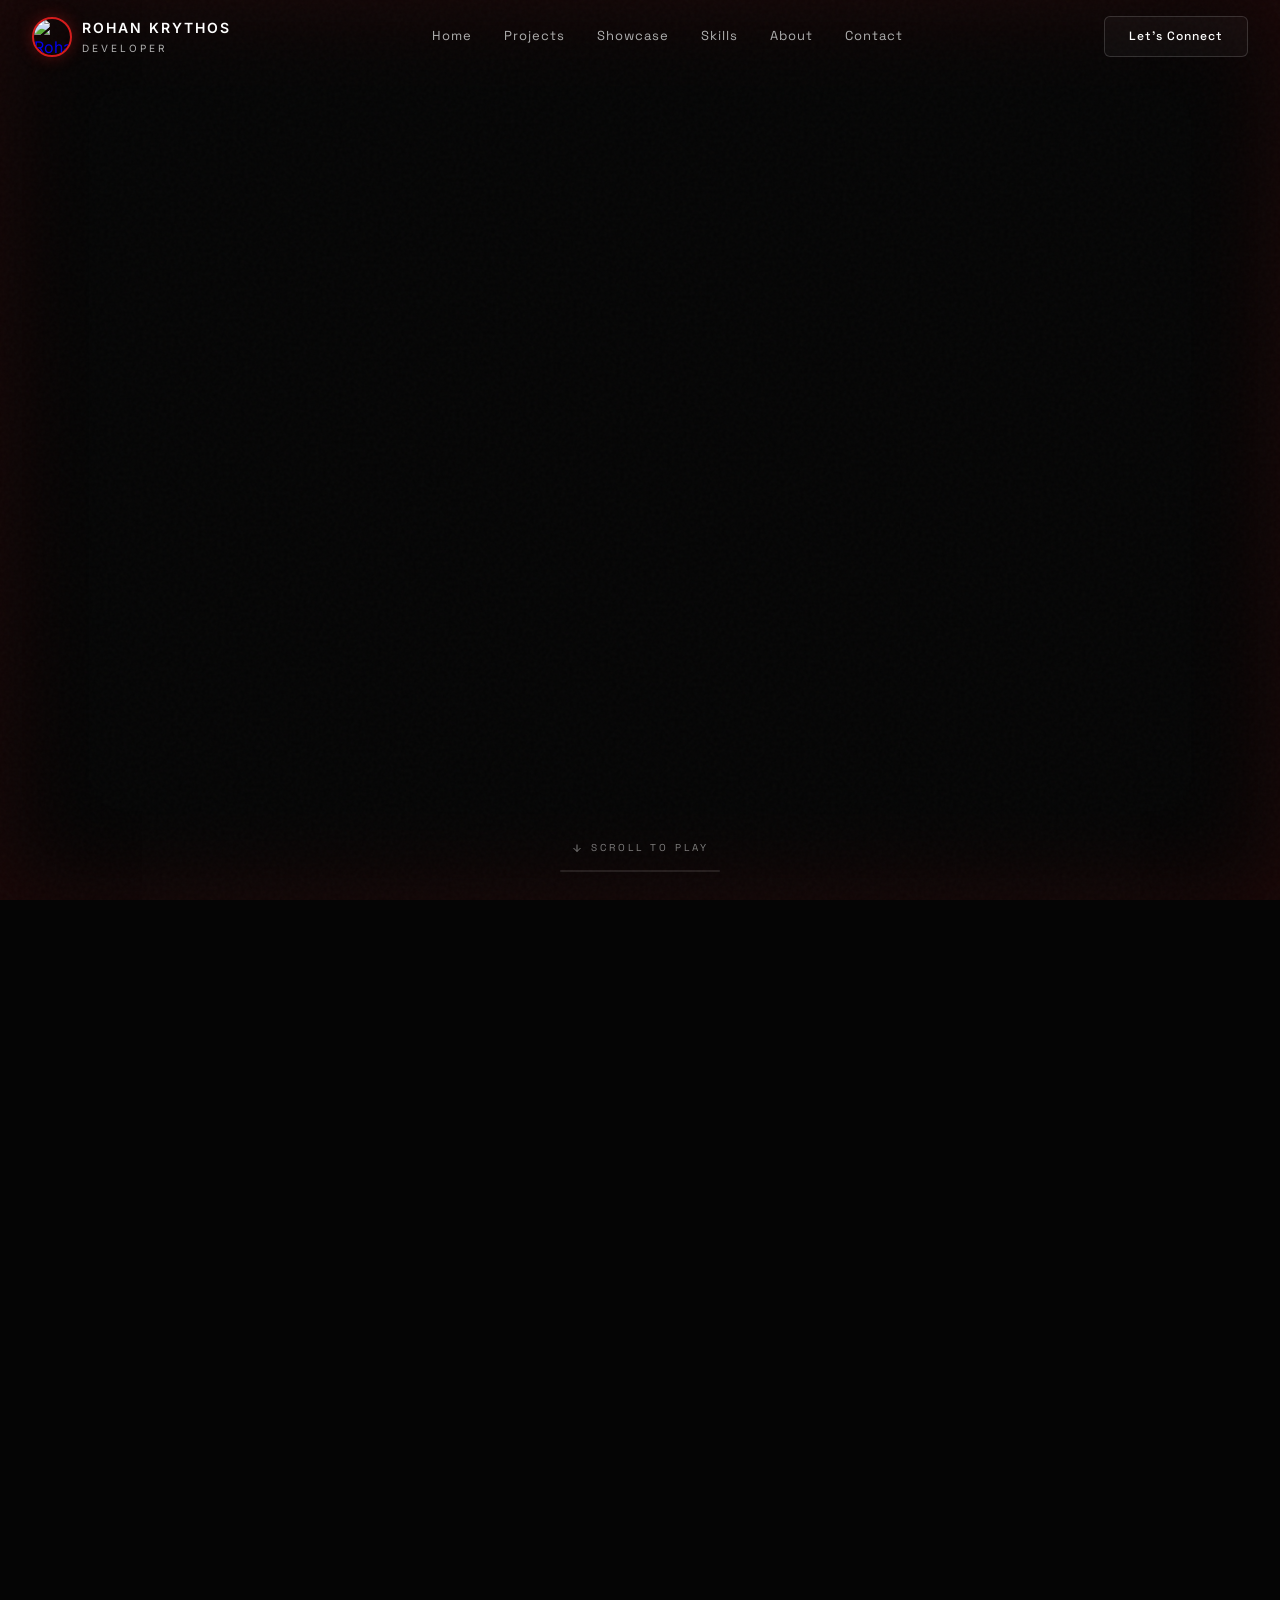
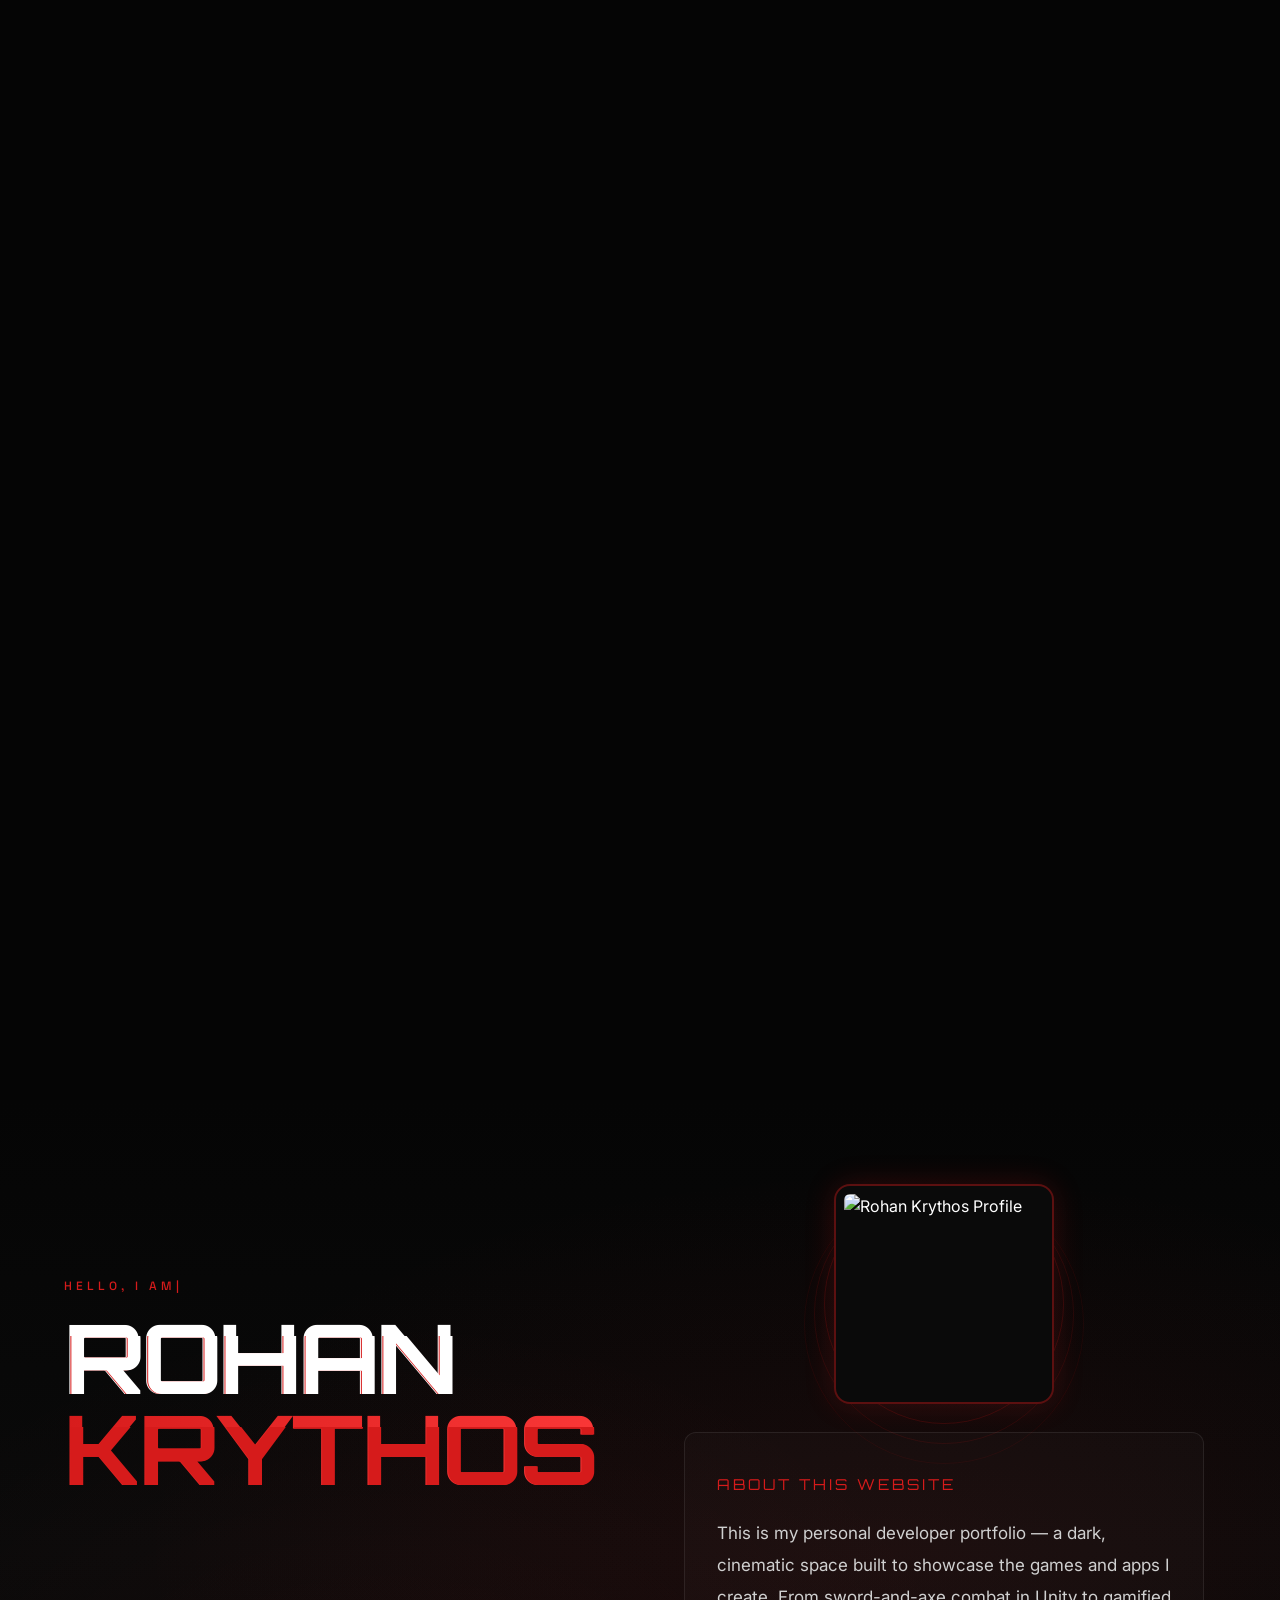
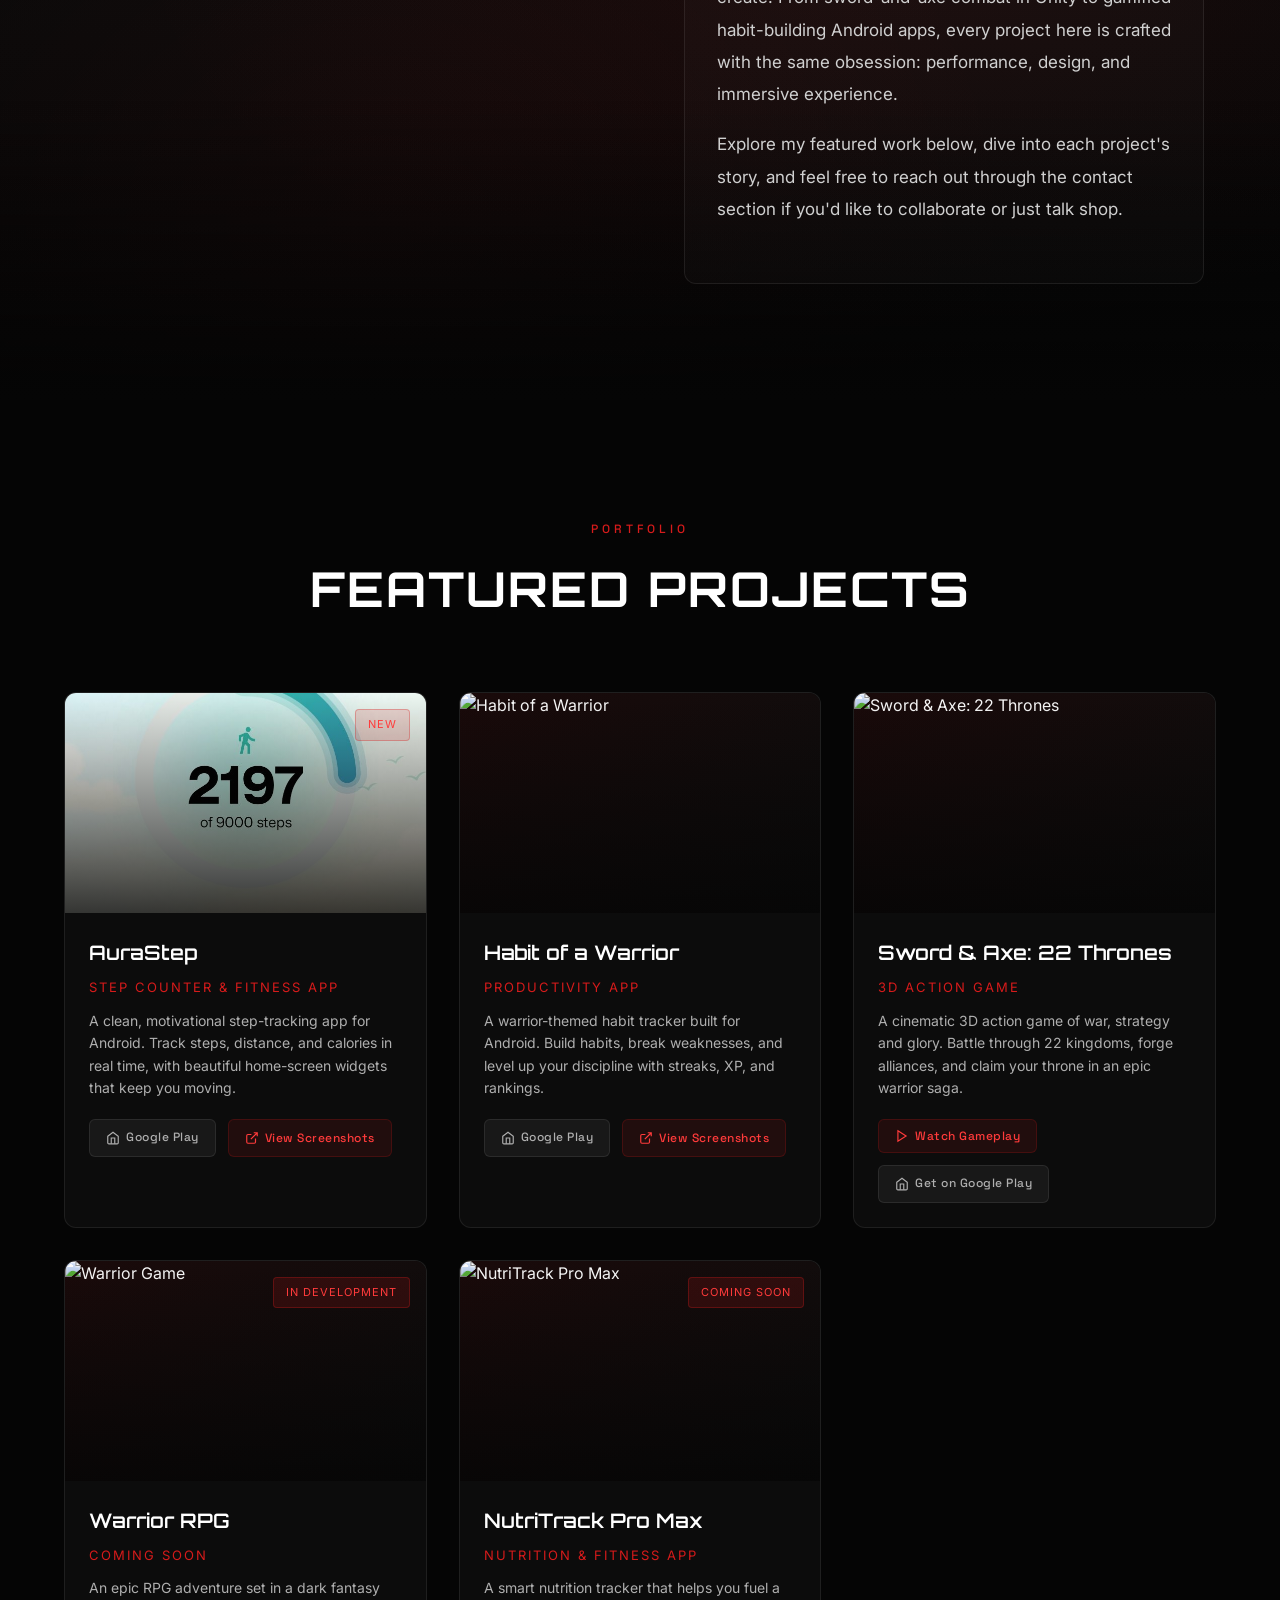
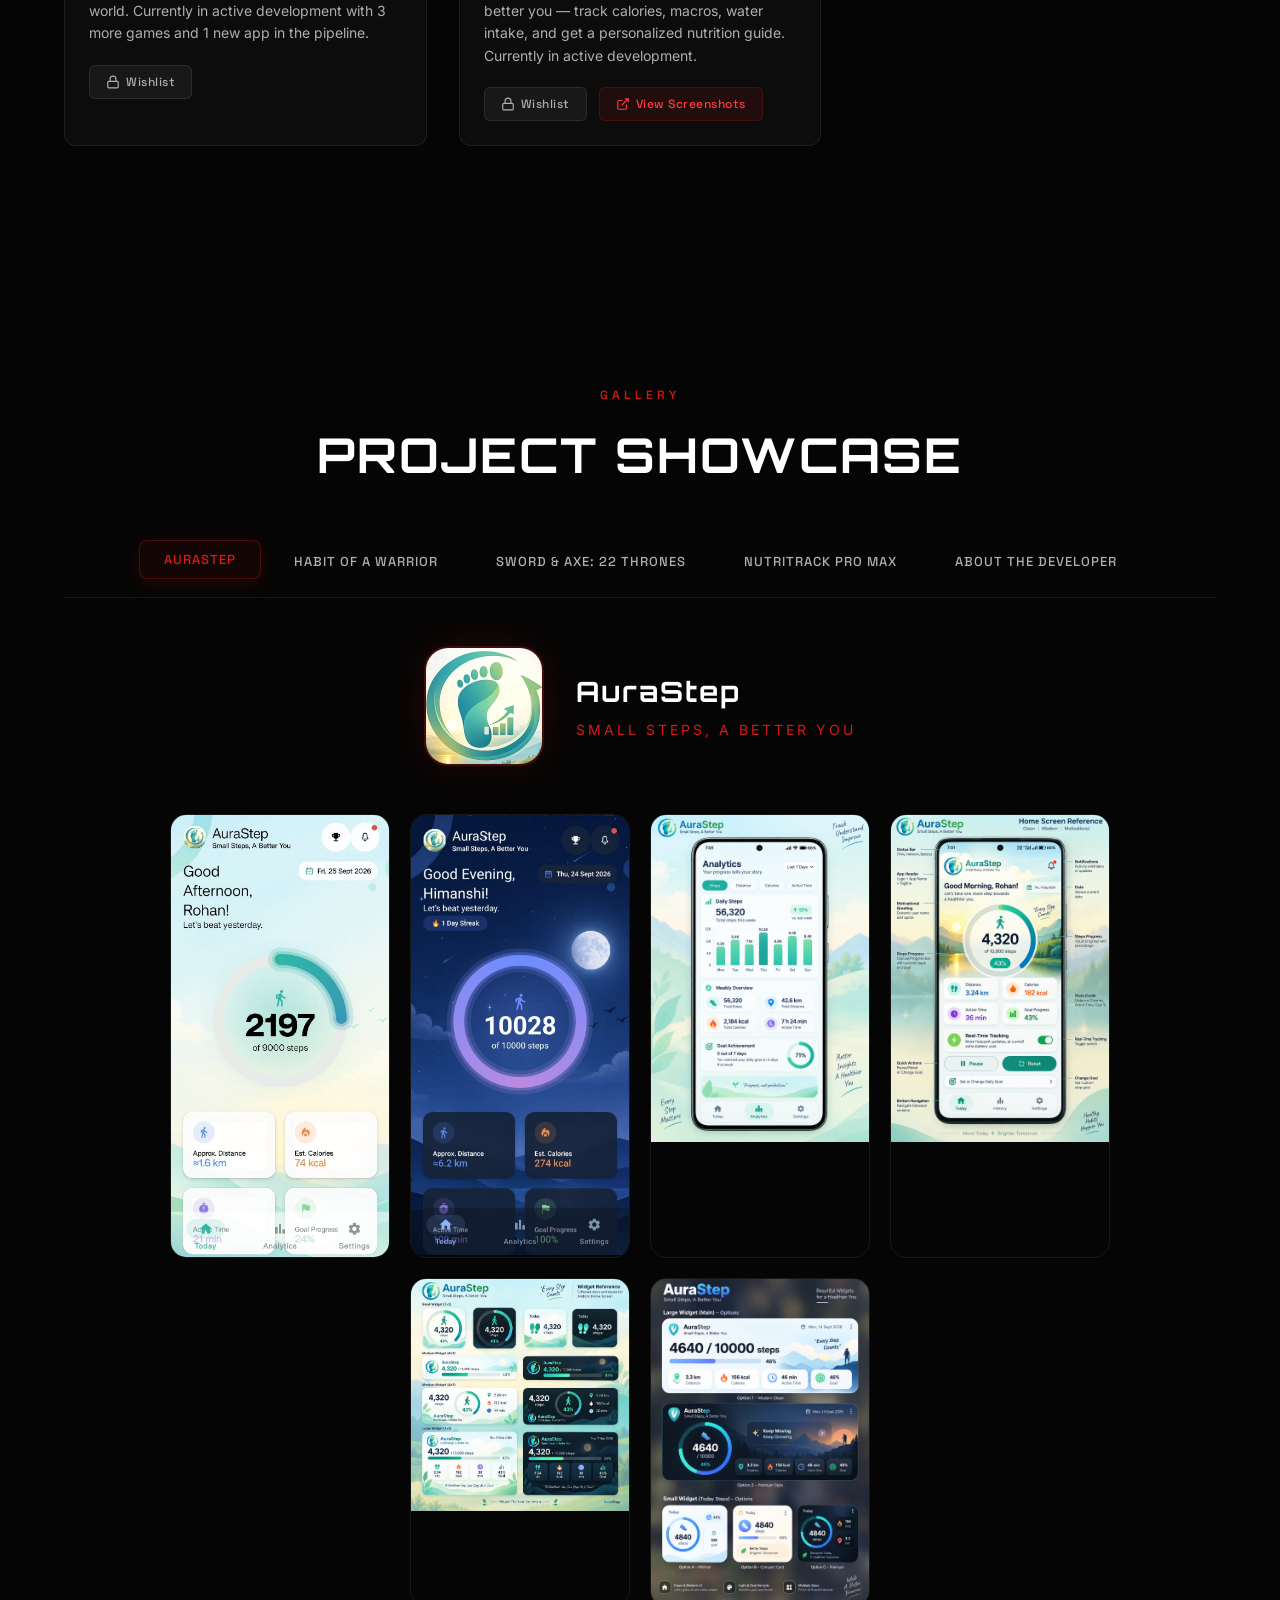
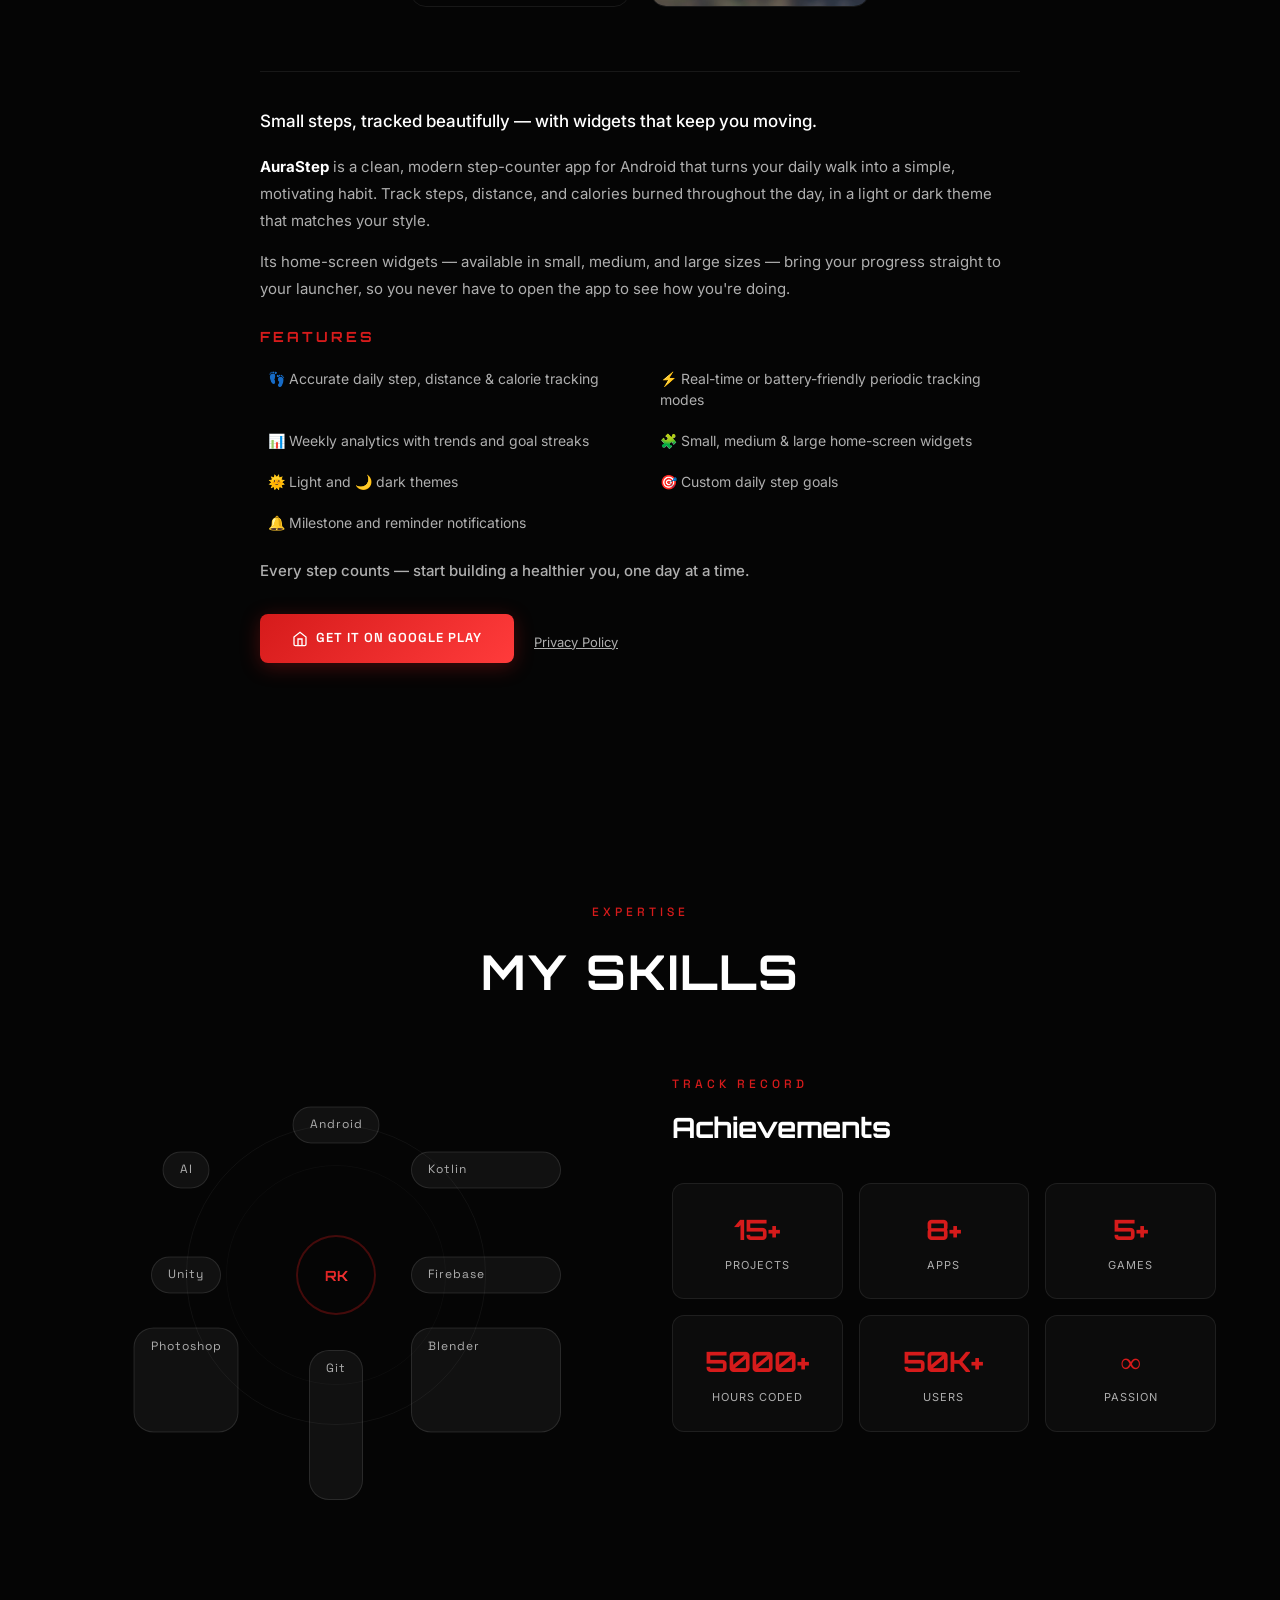
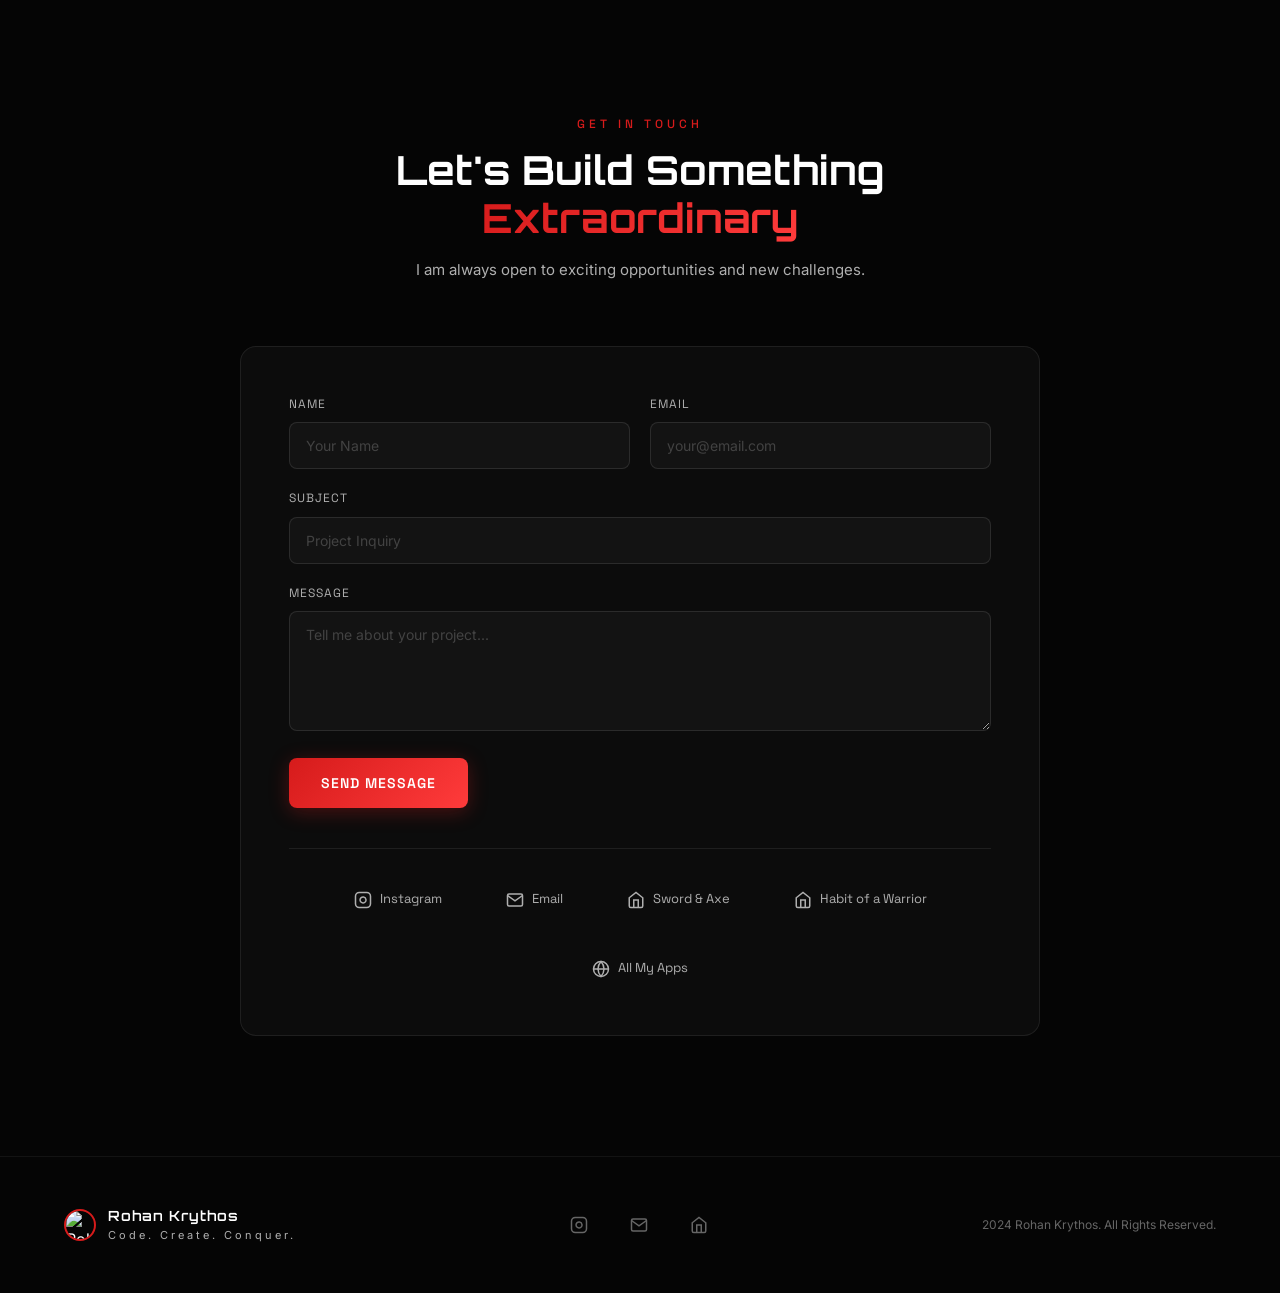
==== index.html @ deac5703 "Add files via upload" ====
<!DOCTYPE html>
<html lang="en">
<head>
  <meta charset="UTF-8">
  <meta name="google-site-verification" content="zlRO3WZmvR-skV7aijoJRRzxM_rnORMSw7iUQwdEzgM" />
  <meta name="viewport" content="width=device-width, initial-scale=1.0">
  <title>Rohan Krythos | Android & Game Developer</title>
  <meta name="description" content="Rohan Krythos — Android & game developer. Creator of AuraStep (step counter & fitness widgets for Android), Habit of a Warrior, and Sword & Axe: 22 Thrones.">
  <meta name="keywords" content="AuraStep, AuraStep app, step counter app, Android widgets, Rohan Krythos, Rohan Bairagi, Habit of a Warrior, Android developer, Unity game developer">

  <!-- Favicon -->
  <link rel="icon" type="image/x-icon" href="favicon.ico">
  <link rel="icon" type="image/png" sizes="32x32" href="favicon-32.png">
  <link rel="icon" type="image/png" sizes="192x192" href="favicon-192.png">
  <link rel="apple-touch-icon" href="apple-touch-icon.png">

  <!-- Open Graph / Social Share -->
  <meta property="og:type" content="website">
  <meta property="og:title" content="Rohan Krythos | Android & Game Developer">
  <meta property="og:description" content="Rohan Krythos — Android & game developer. Creator of AuraStep (step counter & fitness widgets for Android), Habit of a Warrior, and Sword & Axe: 22 Thrones.">
  <meta property="og:image" content="https://rohandude.github.io/1000205886.jpg">
  <meta property="og:url" content="https://rohandude.github.io/">
  <meta property="og:site_name" content="Rohan Krythos">

  <!-- Twitter Card -->
  <meta name="twitter:card" content="summary_large_image">
  <meta name="twitter:title" content="Rohan Krythos | Android & Game Developer">
  <meta name="twitter:description" content="Rohan Krythos — Android & game developer. Creator of AuraStep (step counter & fitness widgets for Android), Habit of a Warrior, and Sword & Axe: 22 Thrones.">
  <meta name="twitter:image" content="https://rohandude.github.io/1000205886.jpg">

  <!-- Structured Data -->
  <script type="application/ld+json">
  {
    "@context": "https://schema.org",
    "@graph": [
      {
        "@type": "Person",
        "name": "Rohan Krythos",
        "alternateName": "Rohan Bairagi",
        "url": "https://rohandude.github.io/",
        "jobTitle": "Android & Game Developer",
        "address": { "@type": "PostalAddress", "addressRegion": "Haryana", "addressCountry": "IN" }
      },
      {
        "@type": "MobileApplication",
        "name": "AuraStep",
        "description": "A clean, motivational step-counter and fitness app for Android with light/dark themes and home-screen widgets.",
        "applicationCategory": "HealthApplication",
        "operatingSystem": "ANDROID",
        "image": "https://rohandude.github.io/aurastep-logo.jpg",
        "url": "https://play.google.com/store/apps/details?id=com.rohankrythos.aurastep",
        "author": { "@type": "Person", "name": "Rohan Krythos" }
      }
    ]
  }
  </script>

  <link rel="preconnect" href="https://fonts.googleapis.com">
  <link rel="preconnect" href="https://fonts.gstatic.com" crossorigin>
  <link href="https://fonts.googleapis.com/css2?family=Orbitron:wght@400;500;600;700;800;900&family=Space+Grotesk:wght@300;400;500;600;700&family=Inter:wght@300;400;500;600;700&display=swap" rel="stylesheet">
  <style>
    :root {
      --rk-bg: #050505; --rk-bg2: #111111; --rk-accent: #D61B1B; --rk-accent2: #FF3B3B;
      --rk-gold: #C9A84C; --rk-text: #FFFFFF; --rk-text2: #AFAFAF;
      --rk-border: rgba(255,255,255,0.08); --rk-glass: rgba(255,255,255,0.05);
      --ease-out-expo: cubic-bezier(0.16, 1, 0.3, 1);
      --ease-spring: cubic-bezier(0.34, 1.56, 0.64, 1);
      --ease-smooth: cubic-bezier(0.4, 0, 0.2, 1);
    }
    * { margin: 0; padding: 0; box-sizing: border-box; }
    html { scroll-behavior: smooth; }
    body { font-family: 'Inter', sans-serif; background: var(--rk-bg); color: var(--rk-text); overflow-x: hidden; line-height: 1.6; }
    ::selection { background: rgba(214, 27, 27, 0.3); color: white; }
    ::-webkit-scrollbar { width: 6px; }
    ::-webkit-scrollbar-track { background: var(--rk-bg); }
    ::-webkit-scrollbar-thumb { background: var(--rk-accent); border-radius: 3px; }

    #loading-screen { position: fixed; inset: 0; z-index: 9999; background: #050505; display: flex; flex-direction: column; align-items: center; justify-content: center; transition: opacity 1.2s var(--ease-out-expo), transform 1.2s var(--ease-out-expo); }
    #loading-screen.hidden { opacity: 0; pointer-events: none; transform: scale(1.1); }
    .load-logo { width: 100px; height: 100px; margin-bottom: 24px; animation: loadPulse 2s ease-in-out infinite; }
    @keyframes loadPulse { 0%, 100% { transform: scale(1); opacity: 0.7; } 50% { transform: scale(1.1); opacity: 1; } }
    .load-text { font-size: 14px; color: #AFAFAF; letter-spacing: 6px; text-transform: uppercase; font-family: 'Space Grotesk'; animation: textPulse 1.5s ease-in-out infinite; }
    @keyframes textPulse { 0%, 100% { opacity: 0.4; } 50% { opacity: 1; } }
    .load-bar-container { margin-top: 20px; width: 200px; height: 2px; background: rgba(255,255,255,0.08); border-radius: 1px; overflow: hidden; }
    .load-bar { height: 100%; background: linear-gradient(90deg, #D61B1B, #FF3B3B); border-radius: 1px; transition: width 0.3s ease; }
    .load-percent { margin-top: 12px; font-size: 12px; color: #666; font-family: 'Orbitron'; letter-spacing: 2px; }

    #ember-canvas { position: fixed; top: 0; left: 0; width: 100%; height: 100%; pointer-events: none; z-index: 0; opacity: 0.6; }

    .navbar { position: fixed; top: 0; left: 0; right: 0; z-index: 100; padding: 16px 32px; display: flex; align-items: center; justify-content: space-between; background: transparent; transition: all 0.4s var(--ease-smooth); transform: translateY(-100%); animation: navSlideDown 0.8s var(--ease-out-expo) 2.8s forwards; }
    @keyframes navSlideDown { to { transform: translateY(0); } }
    .navbar.scrolled { background: rgba(5,5,5,0.85); backdrop-filter: blur(20px); -webkit-backdrop-filter: blur(20px); border-bottom: 1px solid rgba(255,255,255,0.05); }
    .nav-logo { display: flex; align-items: center; gap: 10px; text-decoration: none; }
    .nav-logo-img-wrap {
      position: relative;
      width: 40px;
      height: 40px;
      display: flex;
      align-items: center;
      justify-content: center;
    }
    .nav-logo-img-wrap img {
      width: 40px;
      height: 40px;
      border-radius: 50%;
      object-fit: cover;
      border: 2px solid #D61B1B;
      box-shadow: 0 0 16px rgba(214,27,27,0.35);
      transition: transform 0.5s var(--ease-spring), box-shadow 0.5s var(--ease-smooth);
      position: relative;
      z-index: 2;
    }
    .nav-logo:hover .nav-logo-img-wrap img {
      transform: scale(1.15) rotate(5deg);
      box-shadow: 0 0 30px rgba(214,27,27,0.5);
    }
    .nav-logo-ring {
      position: absolute;
      inset: -4px;
      border: 1px solid rgba(214,27,27,0.3);
      border-radius: 50%;
      opacity: 0;
      transform: scale(0.8);
      transition: all 0.5s var(--ease-spring);
      z-index: 1;
    }
    .nav-logo:hover .nav-logo-ring {
      opacity: 1;
      transform: scale(1.2);
      animation: navRingPulse 1.5s ease-in-out infinite;
    }
    @keyframes navRingPulse {
      0%, 100% { box-shadow: 0 0 0 rgba(214,27,27,0); border-color: rgba(214,27,27,0.3); }
      50% { box-shadow: 0 0 15px rgba(214,27,27,0.3); border-color: rgba(214,27,27,0.6); }
    }
    .nav-logo-name {
      font-size: 14px;
      font-weight: 600;
      letter-spacing: 2px;
      color: #fff;
      transition: all 0.4s var(--ease-smooth);
    }
    .nav-logo:hover .nav-logo-name {
      letter-spacing: 3px;
      text-shadow: 0 0 20px rgba(214,27,27,0.3);
    }
    .nav-logo-tag {
      font-size: 10px;
      color: #AFAFAF;
      letter-spacing: 3px;
      transition: all 0.4s var(--ease-smooth);
    }
    .nav-logo:hover .nav-logo-tag {
      color: #D61B1B;
      letter-spacing: 4px;
    }
    .nav-links { display: flex; gap: 32px; align-items: center; }
    .nav-links a { font-size: 13px; color: #AFAFAF; text-decoration: none; letter-spacing: 1px; transition: color 0.3s, transform 0.3s var(--ease-spring); position: relative; font-family: 'Space Grotesk'; }
    .nav-links a:hover { color: #D61B1B; transform: translateY(-2px); }
    .nav-links a::after { content: ''; position: absolute; bottom: -4px; left: 50%; width: 0; height: 1px; background: linear-gradient(90deg, #D61B1B, #FF3B3B); transition: width 0.3s var(--ease-out-expo), left 0.3s var(--ease-out-expo); }
    .nav-links a:hover::after { width: 100%; left: 0; }
    .nav-cta { padding: 10px 24px; border: 1px solid rgba(255,255,255,0.15); border-radius: 6px; font-size: 12px; font-weight: 500; color: #fff; text-decoration: none; letter-spacing: 1px; transition: all 0.4s var(--ease-spring); background: rgba(255,255,255,0.03); font-family: 'Space Grotesk'; position: relative; overflow: hidden; }
    .nav-cta::before { content: ''; position: absolute; top: 0; left: -100%; width: 100%; height: 100%; background: linear-gradient(90deg, transparent, rgba(214,27,27,0.2), transparent); transition: left 0.6s var(--ease-smooth); }
    .nav-cta:hover::before { left: 100%; }
    .nav-cta:hover { border-color: rgba(214,27,27,0.5); box-shadow: 0 0 20px rgba(214,27,27,0.2); transform: translateY(-2px) scale(1.02); }
    .mobile-toggle { display: none; background: none; border: none; color: #fff; cursor: pointer; }
    .mobile-menu { display: none; position: absolute; top: 100%; left: 0; right: 0; background: rgba(5,5,5,0.95); backdrop-filter: blur(20px); padding: 20px 32px; border-top: 1px solid rgba(255,255,255,0.05); }
    .mobile-menu.active { display: block; animation: menuSlide 0.4s var(--ease-out-expo); }
    @keyframes menuSlide { from { opacity: 0; transform: translateY(-10px); } to { opacity: 1; transform: translateY(0); } }
    .mobile-menu a { display: block; padding: 12px 0; color: #AFAFAF; text-decoration: none; font-size: 14px; letter-spacing: 1px; border-bottom: 1px solid rgba(255,255,255,0.05); transition: color 0.3s, padding-left 0.3s var(--ease-out-expo); }
    .mobile-menu a:hover { color: #D61B1B; padding-left: 10px; }
    .mobile-menu a:last-child { border-bottom: none; }

    .section { position: relative; padding: 120px 64px; z-index: 1; }
    .section-inner { max-width: 1400px; margin: 0 auto; }
    .section-subtitle { font-size: 12px; color: #D61B1B; letter-spacing: 4px; text-transform: uppercase; margin-bottom: 12px; font-family: 'Space Grotesk'; font-weight: 500; }
    .section-title { font-family: 'Orbitron'; font-size: clamp(28px, 4vw, 48px); font-weight: 700; color: #fff; letter-spacing: 2px; text-transform: uppercase; }

    .hero { position: relative; min-height: 100vh; display: flex; align-items: center; padding: 48px 64px 80px; overflow: hidden; }
    .hero-bg { position: absolute; inset: 0; z-index: -1; background: radial-gradient(ellipse at 70% 50%, rgba(214,27,27,0.08) 0%, transparent 60%), radial-gradient(ellipse at 30% 80%, rgba(255,59,59,0.05) 0%, transparent 50%), linear-gradient(180deg, #050505 0%, #0a0a0a 50%, #050505 100%); }
    .hero-fade { position: absolute; bottom: 0; left: 0; right: 0; height: 300px; background: linear-gradient(to top, #050505, transparent); }
    .hero-grid { display: grid; grid-template-columns: 1fr 1fr; gap: 64px; align-items: center; max-width: 1400px; margin: 0 auto; width: 100%; }
    .hero-label { font-size: 12px; color: #D61B1B; letter-spacing: 4px; text-transform: uppercase; margin-bottom: 16px; font-weight: 500; font-family: 'Space Grotesk'; }
    .hero-name { font-family: 'Orbitron'; font-size: clamp(48px, 8vw, 96px); font-weight: 700; line-height: 0.95; letter-spacing: -2px; }
    .hero-name span { display: block; }
    .hero-name .red { background: linear-gradient(135deg, #D61B1B, #FF3B3B); -webkit-background-clip: text; -webkit-text-fill-color: transparent; background-clip: text; }

    .hero-desc { 
      font-size: 16px; color: #AFAFAF; line-height: 1.7; margin-top: 24px; max-width: 480px;
      opacity: 0;
      transform: translateY(20px);
      transition: all 0.8s var(--ease-out-expo) 0.6s;
    }
    .hero-left.visible .hero-desc {
      opacity: 1;
      transform: translateY(0);
    }
    .hero-btns { 
      margin-top: 32px; display: flex; gap: 16px; flex-wrap: wrap;
      opacity: 0;
      transform: translateY(20px);
      transition: all 0.8s var(--ease-out-expo) 0.8s;
    }
    .hero-left.visible .hero-btns {
      opacity: 1;
      transform: translateY(0);
    }
    .btn-primary { padding: 14px 32px; background: linear-gradient(135deg, #D61B1B, #FF3B3B); color: #fff; text-decoration: none; border-radius: 8px; font-size: 13px; font-weight: 600; letter-spacing: 1px; transition: all 0.4s var(--ease-spring); border: none; cursor: pointer; display: inline-flex; align-items: center; gap: 8px; font-family: 'Space Grotesk'; text-transform: uppercase; box-shadow: 0 4px 20px rgba(214,27,27,0.3); position: relative; overflow: hidden; }
    .btn-primary::after { content: ''; position: absolute; inset: 0; background: linear-gradient(135deg, rgba(255,255,255,0.2), transparent); opacity: 0; transition: opacity 0.4s; }
    .btn-primary:hover::after { opacity: 1; }
    .btn-primary:hover { transform: translateY(-3px) scale(1.02); box-shadow: 0 15px 40px rgba(214,27,27,0.5); }
    .btn-primary:active { transform: translateY(-1px) scale(0.98); }
    .btn-outline { padding: 14px 32px; border: 1px solid rgba(255,255,255,0.15); color: #fff; text-decoration: none; border-radius: 8px; font-size: 13px; font-weight: 500; letter-spacing: 1px; transition: all 0.4s var(--ease-spring); background: rgba(255,255,255,0.03); display: inline-flex; align-items: center; gap: 8px; font-family: 'Space Grotesk'; text-transform: uppercase; cursor: pointer; position: relative; overflow: hidden; }
    .btn-outline::before { content: ''; position: absolute; top: 50%; left: 50%; width: 0; height: 0; background: rgba(214,27,27,0.1); border-radius: 50%; transform: translate(-50%, -50%); transition: width 0.6s var(--ease-out-expo), height 0.6s var(--ease-out-expo); }
    .btn-outline:hover::before { width: 300px; height: 300px; }
    .btn-outline:hover { border-color: #D61B1B; box-shadow: 0 0 25px rgba(214,27,27,0.2); transform: translateY(-3px); }
    .hero-scroll { 
      margin-top: 48px; display: flex; align-items: center; gap: 8px; 
      color: #666; font-size: 12px; letter-spacing: 2px; 
      animation: scrollBounce 2s ease-in-out infinite;
      opacity: 0;
      transform: translateY(20px);
      transition: all 0.8s var(--ease-out-expo) 1.2s;
    }
    .hero-left.visible .hero-scroll {
      opacity: 1;
      transform: translateY(0);
    }
    @keyframes scrollBounce { 0%, 100% { transform: translateY(0); } 50% { transform: translateY(8px); } }
    /* ========== SCROLL-SCRUBBING HEADER ANIMATION ========== */
    .scroll-anim-section {
      position: relative;
      width: 100%;
      height: 300vh; /* scroll distance that "plays" the sequence */
      z-index: 5;
    }
    .scroll-anim-sticky {
      position: sticky;
      top: 0;
      left: 0;
      width: 100%;
      height: 100vh;
      overflow: hidden;
      display: flex;
      align-items: center;
      justify-content: center;
      background: #050505;
    }
    #scrollAnimCanvas {
      width: 100%;
      height: 100%;
      display: block;
    }
    .scroll-anim-loader {
      position: absolute;
      inset: 0;
      display: flex;
      flex-direction: column;
      align-items: center;
      justify-content: center;
      gap: 16px;
      background: #050505;
      z-index: 6;
      transition: opacity 0.6s var(--ease-smooth), visibility 0.6s;
    }
    .scroll-anim-loader.hidden { opacity: 0; visibility: hidden; pointer-events: none; }
    .scroll-anim-loader-ring { width: 48px; height: 48px; border-radius: 50%; border: 2px solid rgba(214,27,27,0.2); border-top-color: #D61B1B; animation: spin 0.9s linear infinite; }
    @keyframes spin { to { transform: rotate(360deg); } }
    .scroll-anim-loader-text { font-size: 11px; letter-spacing: 3px; text-transform: uppercase; color: #AFAFAF; font-family: 'Space Grotesk'; }
    .scroll-anim-progress-track { position: absolute; bottom: 28px; left: 50%; transform: translateX(-50%); width: 160px; height: 2px; background: rgba(255,255,255,0.1); border-radius: 1px; overflow: hidden; z-index: 7; opacity: 0; transition: opacity 0.5s; }
    .scroll-anim-sticky:hover .scroll-anim-progress-track,
    .scroll-anim-section.in-view .scroll-anim-progress-track { opacity: 1; }
    .scroll-anim-progress-fill { height: 100%; width: 0%; background: linear-gradient(90deg, #D61B1B, #FF3B3B); }
    .scroll-anim-hint { position: absolute; bottom: 44px; left: 50%; transform: translateX(-50%); font-size: 10px; letter-spacing: 3px; text-transform: uppercase; color: #AFAFAF; font-family: 'Space Grotesk'; z-index: 7; opacity: 0.7; display: flex; align-items: center; gap: 8px; transition: opacity 0.4s; }
    .scroll-anim-section.at-end .scroll-anim-hint { opacity: 0; }
    @media (max-width: 768px) {
      .scroll-anim-section { height: 250vh; }
      .scroll-anim-progress-track { width: 120px; bottom: 20px; }
      .scroll-anim-hint { bottom: 34px; font-size: 9px; letter-spacing: 2px; }
    }
    /* Mobile: single-viewport autoplay intro instead of a long scroll-scrub section */
    .scroll-anim-section.mobile-mode {
      height: 100vh;
    }
    .scroll-anim-section.mobile-mode .scroll-anim-progress-track,
    .scroll-anim-section.mobile-mode .scroll-anim-hint {
      display: none;
    }
    .hero-profile-box { width: 100%; display: flex; justify-content: center; margin-bottom: 28px; }
    .hero-profile-img { width: 220px; height: 220px; object-fit: contain; background: #0a0a0a; border-radius: 16px; border: 2px solid rgba(214,27,27,0.4); box-shadow: 0 0 30px rgba(214,27,27,0.2); padding: 8px; }
    .hero-site-description { display: flex; flex-direction: column; justify-content: center; padding: 40px 32px; }
    .site-desc-title { font-family: 'Orbitron'; font-size: 15px; color: #D61B1B; letter-spacing: 3px; text-transform: uppercase; margin-bottom: 20px; }
    .site-desc-text { font-size: 17px; color: #d0d0d0; line-height: 1.9; margin-bottom: 18px; }
    .hero-artwork { position: relative; display: flex; justify-content: center; align-items: center; }
    .hero-artwork-inner { position: relative; width: 100%; max-width: 460px; aspect-ratio: 1/1; border-radius: 12px; overflow: hidden; border: 1px solid rgba(255,255,255,0.08); background:#0a0a0a; }
    .hero-artwork-inner.hero-site-description { aspect-ratio: auto; overflow: visible; max-width: 520px; background: rgba(255,255,255,0.02); }
    .hero-artwork-bg { width: 100%; height: 100%; display: flex; align-items: center; justify-content: center; }
    .hero-artwork-bg img { width: 100%; height: 100%; object-fit: contain; object-position: center; }
    .hero-artwork-overlay { position: absolute; inset: 0; background: linear-gradient(180deg, transparent 40%, rgba(5,5,5,0.9) 100%); z-index: 1; }
    .hero-badge { position: absolute; top: 20px; right: 20px; z-index: 2; width: 40px; height: 40px; border: 1px solid rgba(214,27,27,0.3); border-radius: 50%; display: flex; align-items: center; justify-content: center; }
    .hero-ring-1 { position: absolute; top: -20px; right: -20px; width: 100px; height: 100px; border: 1px solid rgba(214,27,27,0.15); border-radius: 50%; }
    .hero-ring-2 { position: absolute; bottom: -30px; left: -30px; width: 150px; height: 150px; border: 1px solid rgba(214,27,27,0.1); border-radius: 50%; }

    .reveal { opacity: 0; transform: translateY(60px) scale(0.95); transition: all 1s var(--ease-out-expo); }
    .reveal.visible { opacity: 1; transform: translateY(0) scale(1); }
    .reveal-left { opacity: 0; transform: translateX(-80px); transition: all 1s var(--ease-out-expo); }
    .reveal-left.visible { opacity: 1; transform: translateX(0); }
    .reveal-right { opacity: 0; transform: translateX(80px); transition: all 1s var(--ease-out-expo); align-self: start; }
    .reveal-right.visible { opacity: 1; transform: translateX(0); }
    .reveal-scale { opacity: 0; transform: scale(0.7); transition: all 1s var(--ease-spring); }
    .reveal-scale.visible { opacity: 1; transform: scale(1); }
    .reveal-rotate { opacity: 0; transform: rotate(-10deg) scale(0.9); transition: all 1s var(--ease-spring); }
    .reveal-rotate.visible { opacity: 1; transform: rotate(0) scale(1); }
    .reveal-blur { opacity: 0; filter: blur(20px); transform: translateY(40px); transition: all 1.2s var(--ease-out-expo); }
    .reveal-blur.visible { opacity: 1; filter: blur(0); transform: translateY(0); }
    .reveal-flip { opacity: 0; transform: perspective(1000px) rotateY(90deg); transition: all 1.2s var(--ease-out-expo); }
    .reveal-flip.visible { opacity: 1; transform: perspective(1000px) rotateY(0); }

    .stagger-children > * { opacity: 0; transform: translateY(30px); }
    .stagger-children.visible > *:nth-child(1) { animation: staggerIn 0.6s var(--ease-out-expo) 0.0s forwards; }
    .stagger-children.visible > *:nth-child(2) { animation: staggerIn 0.6s var(--ease-out-expo) 0.1s forwards; }
    .stagger-children.visible > *:nth-child(3) { animation: staggerIn 0.6s var(--ease-out-expo) 0.2s forwards; }
    .stagger-children.visible > *:nth-child(4) { animation: staggerIn 0.6s var(--ease-out-expo) 0.3s forwards; }
    .stagger-children.visible > *:nth-child(5) { animation: staggerIn 0.6s var(--ease-out-expo) 0.4s forwards; }
    .stagger-children.visible > *:nth-child(6) { animation: staggerIn 0.6s var(--ease-out-expo) 0.5s forwards; }
    @keyframes staggerIn { to { opacity: 1; transform: translateY(0); } }

    .tabs-container { position: relative; }
    .tabs-nav { display: flex; gap: 8px; justify-content: center; flex-wrap: wrap; margin-bottom: 48px; border-bottom: 1px solid rgba(255,255,255,0.08); padding-bottom: 16px; }
    .tab-btn { padding: 10px 24px; background: transparent; border: 1px solid transparent; border-radius: 8px; color: #AFAFAF; font-size: 13px; font-weight: 500; letter-spacing: 1px; cursor: pointer; transition: all 0.4s var(--ease-spring); font-family: 'Space Grotesk'; text-transform: uppercase; position: relative; overflow: hidden; }
    .tab-btn:hover { color: #fff; border-color: rgba(255,255,255,0.1); transform: translateY(-2px); }
    .tab-btn.active { color: #D61B1B; border-color: rgba(214,27,27,0.3); background: rgba(214,27,27,0.08); transform: translateY(-2px); box-shadow: 0 4px 20px rgba(214,27,27,0.15); }
    .tab-panel { display: none; }
    .tab-panel.active { display: block; animation: tabFadeIn 0.6s var(--ease-out-expo); }
    @keyframes tabFadeIn { from { opacity: 0; transform: translateY(30px) scale(0.98); } to { opacity: 1; transform: translateY(0) scale(1); } }

    .app-showcase { display: flex; flex-direction: column; align-items: center; }
    .app-header-row { display: flex; align-items: center; gap: 32px; flex-wrap: wrap; justify-content: center; margin-bottom: 48px; }
    .app-logo-wrap { width: 120px; height: 120px; border-radius: 24px; overflow: hidden; border: 2px solid rgba(214,27,27,0.3); box-shadow: 0 0 40px rgba(214,27,27,0.15); transition: all 0.5s var(--ease-spring); }
    .app-logo-wrap:hover { transform: scale(1.1) rotate(5deg); box-shadow: 0 0 60px rgba(214,27,27,0.3); }
    .app-logo-wrap img { width: 100%; height: 100%; object-fit: cover; }
    .app-title-block { text-align: left; }
    .app-title-block h3 { font-family: 'Orbitron'; font-size: 28px; color: #fff; letter-spacing: 2px; }
    .app-title-block .tagline { font-size: 14px; color: #D61B1B; letter-spacing: 3px; text-transform: uppercase; margin-top: 4px; }
    .app-screens-row { display: flex; gap: 20px; overflow-x: auto; padding-bottom: 20px; width: 100%; justify-content: center; flex-wrap: wrap; }
    .app-screens-row::-webkit-scrollbar { height: 4px; }
    .app-screens-row::-webkit-scrollbar-track { background: transparent; }
    .app-screens-row::-webkit-scrollbar-thumb { background: rgba(214,27,27,0.3); border-radius: 2px; }
    .app-screen { flex: 0 0 auto; width: 220px; border-radius: 16px; overflow: hidden; border: 1px solid rgba(255,255,255,0.08); transition: all 0.6s var(--ease-spring); transform-style: preserve-3d; perspective: 1000px; }
    .app-screen:hover { transform: translateY(-12px) scale(1.05) rotateX(5deg); border-color: rgba(214,27,27,0.4); box-shadow: 0 25px 50px rgba(214,27,27,0.2); }
    .app-screen img { width: 100%; height: auto; display: block; transition: transform 0.6s var(--ease-smooth); }
    .app-screen:hover img { transform: scale(1.05); }

    .game-showcase { display: flex; flex-direction: column; align-items: center; }
    .game-header-row { display: flex; align-items: center; gap: 32px; flex-wrap: wrap; justify-content: center; margin-bottom: 48px; }
    .game-title-block { text-align: center; }
    .game-title-block h3 { font-family: 'Orbitron'; font-size: 32px; color: #fff; letter-spacing: 2px; }
    .game-title-block .tagline { font-size: 14px; color: #D61B1B; letter-spacing: 3px; text-transform: uppercase; margin-top: 4px; }
    .game-screens-row { display: flex; gap: 20px; overflow-x: auto; padding-bottom: 20px; width: 100%; justify-content: center; flex-wrap: wrap; }
    .game-screens-row::-webkit-scrollbar { height: 4px; }
    .game-screens-row::-webkit-scrollbar-track { background: transparent; }
    .game-screens-row::-webkit-scrollbar-thumb { background: rgba(214,27,27,0.3); border-radius: 2px; }
    .game-screen { flex: 0 0 auto; width: 420px; border-radius: 12px; overflow: hidden; border: 1px solid rgba(255,255,255,0.08); transition: all 0.6s var(--ease-spring); transform-style: preserve-3d; perspective: 1000px; }
    .game-screen:hover { transform: translateY(-12px) scale(1.03) rotateY(3deg); border-color: rgba(214,27,27,0.4); box-shadow: 0 25px 50px rgba(214,27,27,0.2); }
    .game-screen img { width: 100%; height: auto; display: block; transition: transform 0.6s var(--ease-smooth); }
    .game-screen:hover img { transform: scale(1.05); }

    .about-tab-grid { display: grid; grid-template-columns: 1fr 1fr; gap: 64px; align-items: center; max-width: 1200px; margin: 0 auto; }
    .about-photo-stack { position: relative; display: flex; justify-content: center; }
    .about-photo-main { width: 320px; height: 400px; border-radius: 16px; overflow: hidden; border: 2px solid rgba(214,27,27,0.2); box-shadow: 0 20px 60px rgba(0,0,0,0.5); position: relative; z-index: 2; transition: all 0.6s var(--ease-spring); }
    .about-photo-main:hover { transform: scale(1.03) rotate(-2deg); box-shadow: 0 30px 80px rgba(214,27,27,0.2); }
    .about-photo-main img { width: 100%; height: 100%; object-fit: cover; transition: transform 0.6s var(--ease-smooth); }
    .about-photo-main:hover img { transform: scale(1.1); }
    .about-photo-1 { position: absolute; width: 200px; height: 260px; border-radius: 12px; overflow: hidden; border: 1px solid rgba(255,255,255,0.08); top: -20px; left: -40px; z-index: 1; transform: rotate(-8deg); opacity: 0.6; transition: all 0.6s var(--ease-spring); }
    .about-photo-1:hover { transform: rotate(-5deg) scale(1.05) translateY(-10px); opacity: 0.9; z-index: 3; }
    .about-photo-1 img { width: 100%; height: 100%; object-fit: cover; }
    .about-photo-2 { position: absolute; width: 180px; height: 240px; border-radius: 12px; overflow: hidden; border: 1px solid rgba(255,255,255,0.08); bottom: -10px; right: -30px; z-index: 1; transform: rotate(6deg); opacity: 0.5; transition: all 0.6s var(--ease-spring); }
    .about-photo-2:hover { transform: rotate(3deg) scale(1.05) translateY(-10px); opacity: 0.9; z-index: 3; }
    .about-photo-2 img { width: 100%; height: 100%; object-fit: cover; }
    .about-info h3 { font-family: 'Orbitron'; font-size: 32px; color: #fff; letter-spacing: 2px; margin-bottom: 8px; }
    .about-info .location { font-size: 14px; color: #D61B1B; letter-spacing: 2px; text-transform: uppercase; margin-bottom: 20px; display: flex; align-items: center; gap: 6px; }
    .about-info p { font-size: 15px; color: #AFAFAF; line-height: 1.8; margin-bottom: 16px; }
    .about-stats-row { display: flex; gap: 24px; flex-wrap: wrap; margin-top: 32px; }
    .about-stat { padding: 16px 24px; background: rgba(255,255,255,0.03); border: 1px solid rgba(255,255,255,0.08); border-radius: 10px; text-align: center; min-width: 100px; transition: all 0.4s var(--ease-spring); cursor: pointer; }
    .about-stat:hover { transform: translateY(-5px) scale(1.05); border-color: rgba(214,27,27,0.3); box-shadow: 0 10px 30px rgba(214,27,27,0.1); }
    .about-stat .num { font-family: 'Orbitron'; font-size: 22px; color: #D61B1B; font-weight: 700; }
    .about-stat .lbl { font-size: 11px; color: #AFAFAF; letter-spacing: 1px; text-transform: uppercase; margin-top: 4px; }
    .showcase-description { margin-top: 44px; padding-top: 36px; border-top: 1px solid rgba(255,255,255,0.08); max-width: 760px; }
    .showcase-description .short-desc { font-size: 17px; color: #fff; font-weight: 500; line-height: 1.6; margin-bottom: 18px; }
    .showcase-description p { font-size: 15px; color: #AFAFAF; line-height: 1.8; margin-bottom: 14px; }
    .showcase-features-title { font-family: 'Orbitron'; font-size: 14px; color: #D61B1B; letter-spacing: 3px; text-transform: uppercase; margin: 24px 0 16px; }
    .feature-list { list-style: none; display: grid; grid-template-columns: repeat(2, 1fr); gap: 12px 24px; margin: 0 0 20px; padding: 0; }
    .feature-list li { font-size: 14px; color: #AFAFAF; line-height: 1.5; transition: all 0.3s var(--ease-smooth); padding: 4px 8px; border-radius: 6px; }
    .feature-list li:hover { color: #fff; background: rgba(214,27,27,0.08); transform: translateX(5px); }
    .showcase-cta { color: #fff; font-weight: 500; margin-top: 20px; }
    @media (max-width: 640px) { .feature-list { grid-template-columns: 1fr; } }

    .projects-grid { display: grid; grid-template-columns: repeat(auto-fit, minmax(360px, 1fr)); gap: 32px; }
    .project-card { background: rgba(255,255,255,0.03); border: 1px solid rgba(255,255,255,0.08); border-radius: 12px; overflow: hidden; transition: all 0.6s var(--ease-spring); position: relative; transform-style: preserve-3d; perspective: 1000px; }
    .project-card:hover { transform: translateY(-12px) rotateX(2deg); border-color: rgba(214,27,27,0.3); box-shadow: 0 25px 50px rgba(214,27,27,0.15); }
    .project-thumb { height: 220px; background: linear-gradient(135deg, #1a0a0a, #0d0d0d); display: flex; align-items: center; justify-content: center; position: relative; overflow: hidden; }
    .project-thumb img { width: 100%; height: 100%; object-fit: cover; transition: transform 0.8s var(--ease-smooth); }
    .project-card:hover .project-thumb img { transform: scale(1.1); }
    .project-thumb-overlay { position: absolute; inset: 0; background: linear-gradient(to top, rgba(5,5,5,0.8), transparent); transition: opacity 0.4s; }
    .project-card:hover .project-thumb-overlay { opacity: 0.6; }
    .project-badge { position: absolute; top: 16px; right: 16px; z-index: 10; padding: 6px 12px; background: rgba(214,27,27,0.15); border: 1px solid rgba(214,27,27,0.3); border-radius: 4px; font-size: 11px; color: #FF3B3B; letter-spacing: 1px; text-transform: uppercase; animation: badgePulse 2s ease-in-out infinite; }
    @keyframes badgePulse { 0%, 100% { box-shadow: 0 0 0 rgba(214,27,27,0); } 50% { box-shadow: 0 0 15px rgba(214,27,27,0.3); } }
    .project-content { padding: 24px; }
    .project-title { font-size: 20px; font-weight: 600; margin: 0 0 8px; color: #fff; font-family: 'Orbitron'; }
    .project-subtitle { font-size: 13px; color: #D61B1B; letter-spacing: 2px; text-transform: uppercase; margin: 0 0 12px; }
    .project-desc { font-size: 14px; color: #AFAFAF; line-height: 1.6; margin: 0 0 20px; }
    .project-actions { display: flex; gap: 12px; flex-wrap: wrap; }
    .project-btn { padding: 8px 16px; border-radius: 6px; font-size: 12px; font-weight: 500; display: inline-flex; align-items: center; gap: 6px; transition: all 0.4s var(--ease-spring); cursor: pointer; border: none; font-family: 'Space Grotesk'; letter-spacing: 0.5px; position: relative; overflow: hidden; }
    .project-btn-primary { background: rgba(214,27,27,0.1); border: 1px solid rgba(214,27,27,0.2); color: #FF3B3B; }
    .project-btn-primary:hover { background: rgba(214,27,27,0.25); transform: translateY(-2px) scale(1.02); box-shadow: 0 5px 20px rgba(214,27,27,0.2); }
    .project-btn-secondary { background: rgba(255,255,255,0.05); border: 1px solid rgba(255,255,255,0.08); color: #AFAFAF; }
    .project-btn-secondary:hover { border-color: rgba(255,255,255,0.2); transform: translateY(-2px) scale(1.02); background: rgba(255,255,255,0.08); }

    .skills-grid { display: grid; grid-template-columns: 1fr 1fr; gap: 64px; align-items: center; }
    .skills-orbit { position: relative; height: 400px; display: flex; align-items: center; justify-content: center; }
    .orbit-container { position: relative; width: 300px; height: 300px; }
    .orbit-ring { position: absolute; inset: 0; border: 1px solid rgba(255,255,255,0.05); border-radius: 50%; animation: orbitRotate 30s linear infinite; }
    .orbit-ring-inner { position: absolute; inset: 40px; border: 1px solid rgba(255,255,255,0.03); border-radius: 50%; animation: orbitRotateReverse 25s linear infinite; }
    @keyframes orbitRotate { from { transform: rotate(0deg); } to { transform: rotate(360deg); } }
    @keyframes orbitRotateReverse { from { transform: rotate(360deg); } to { transform: rotate(0deg); } }
    .orbit-center { position: absolute; top: 50%; left: 50%; transform: translate(-50%, -50%); width: 80px; height: 80px; border: 2px solid rgba(214,27,27,0.3); border-radius: 50%; display: flex; align-items: center; justify-content: center; background: rgba(5,5,5,0.8); z-index: 10; animation: orbitPulse 3s ease-in-out infinite; }
    @keyframes orbitPulse { 0%, 100% { box-shadow: 0 0 20px rgba(214,27,27,0.2); } 50% { box-shadow: 0 0 40px rgba(214,27,27,0.4); } }
    .skill-node { position: absolute; top: 50%; left: 50%; padding: 8px 16px; background: rgba(255,255,255,0.05); border: 1px solid rgba(255,255,255,0.1); border-radius: 20px; font-size: 12px; color: #AFAFAF; white-space: nowrap; transition: all 0.5s var(--ease-spring); cursor: pointer; font-family: 'Space Grotesk'; letter-spacing: 1px; }
    .skill-node:hover { background: rgba(214,27,27,0.2); border-color: rgba(214,27,27,0.5); color: #fff; box-shadow: 0 0 30px rgba(214,27,27,0.3); transform: translate(-50%, -50%) scale(1.3) !important; z-index: 20; }

    .achievements-grid { display: grid; grid-template-columns: repeat(3, 1fr); gap: 16px; }
    .achieve-card { padding: 24px; background: rgba(255,255,255,0.03); border: 1px solid rgba(255,255,255,0.08); border-radius: 12px; text-align: center; transition: all 0.5s var(--ease-spring); cursor: pointer; }
    .achieve-card:hover { border-color: rgba(214,27,27,0.3); background: rgba(255,255,255,0.05); transform: translateY(-8px) scale(1.05); box-shadow: 0 15px 40px rgba(214,27,27,0.15); }
    .achieve-value { font-size: 28px; font-weight: 700; color: #D61B1B; margin-bottom: 4px; font-family: 'Orbitron'; }
    .achieve-label { font-size: 11px; color: #AFAFAF; letter-spacing: 1px; }

    .contact-card { background: rgba(255,255,255,0.03); border: 1px solid rgba(255,255,255,0.08); border-radius: 16px; padding: 48px; transition: all 0.5s var(--ease-spring); }
    .contact-card:hover { border-color: rgba(214,27,27,0.2); box-shadow: 0 20px 60px rgba(0,0,0,0.3); }
    .form-grid { display: grid; grid-template-columns: 1fr 1fr; gap: 20px; }
    .form-group { margin-bottom: 0; }
    .form-label { display: block; font-size: 12px; color: #AFAFAF; letter-spacing: 1px; text-transform: uppercase; margin-bottom: 8px; font-family: 'Space Grotesk'; }
    .form-input { width: 100%; padding: 14px 16px; background: rgba(255,255,255,0.03); border: 1px solid rgba(255,255,255,0.1); border-radius: 8px; color: #fff; font-size: 14px; outline: none; transition: all 0.4s var(--ease-spring); font-family: 'Inter'; }
    .form-input::placeholder { color: rgba(255,255,255,0.2); }
    .form-input:focus { border-color: rgba(214,27,27,0.5); box-shadow: 0 0 25px rgba(214,27,27,0.15); transform: translateY(-2px); background: rgba(255,255,255,0.05); }
    textarea.form-input { resize: vertical; min-height: 120px; }
    .form-submit { padding: 16px 32px; background: linear-gradient(135deg, #D61B1B, #FF3B3B); color: #fff; border: none; border-radius: 8px; font-size: 14px; font-weight: 600; letter-spacing: 1px; cursor: pointer; transition: all 0.4s var(--ease-spring); font-family: 'Space Grotesk'; text-transform: uppercase; box-shadow: 0 4px 20px rgba(214,27,27,0.3); position: relative; overflow: hidden; }
    .form-submit::after { content: ''; position: absolute; top: 0; left: -100%; width: 100%; height: 100%; background: linear-gradient(90deg, transparent, rgba(255,255,255,0.2), transparent); transition: left 0.6s var(--ease-smooth); }
    .form-submit:hover::after { left: 100%; }
    .form-submit:hover { transform: translateY(-3px) scale(1.02); box-shadow: 0 15px 40px rgba(214,27,27,0.5); }
    .form-submit:active { transform: translateY(-1px) scale(0.98); }
    .social-links { margin-top: 40px; padding-top: 32px; border-top: 1px solid rgba(255,255,255,0.08); display: flex; justify-content: center; gap: 32px; flex-wrap: wrap; }
    .social-link { display: flex; align-items: center; gap: 8px; color: #AFAFAF; text-decoration: none; font-size: 13px; transition: all 0.4s var(--ease-spring); font-family: 'Space Grotesk'; padding: 8px 16px; border-radius: 8px; }
    .social-link:hover { color: #D61B1B; transform: translateY(-3px) scale(1.05); background: rgba(214,27,27,0.08); }
    .social-link svg { transition: transform 0.4s var(--ease-spring); }
    .social-link:hover svg { transform: scale(1.2) rotate(10deg); }

    .footer { position: relative; padding: 48px 64px; border-top: 1px solid rgba(255,255,255,0.06); z-index: 1; }
    .footer-inner { max-width: 1400px; margin: 0 auto; display: flex; justify-content: space-between; align-items: center; flex-wrap: wrap; gap: 24px; }
    .footer-social { display: flex; gap: 20px; }
    .footer-social a { color: #666; transition: all 0.4s var(--ease-spring); display: flex; align-items: center; justify-content: center; width: 40px; height: 40px; border-radius: 50%; }
    .footer-social a:hover { color: #D61B1B; background: rgba(214,27,27,0.1); transform: translateY(-3px) scale(1.1); }
    .footer-copy { font-size: 12px; color: #666; }

    .noise-overlay { position: fixed; top: 0; left: 0; width: 100%; height: 100%; pointer-events: none; z-index: 9998; opacity: 0.03; background-image: url("data:image/svg+xml,%3Csvg viewBox='0 0 256 256' xmlns='http://www.w3.org/2000/svg'%3E%3Cfilter id='noiseFilter'%3E%3CfeTurbulence type='fractalNoise' baseFrequency='0.9' numOctaves='4' stitchTiles='stitch'/%3E%3C/filter%3E%3Crect width='100%25' height='100%25' filter='url(%23noiseFilter)'/%3E%3C/svg%3E"); }

    @keyframes heroFloat { 0%, 100% { transform: translateY(0); } 50% { transform: translateY(-20px); } }
    @keyframes aboutFloat { 0%, 100% { transform: translateY(0) scale(1); } 50% { transform: translateY(-10px) scale(1.05); } }

    .img-reveal { position: relative; overflow: hidden; }
    .img-reveal::after { content: ''; position: absolute; inset: 0; background: linear-gradient(135deg, #D61B1B, #FF3B3B); transform: translateX(-101%); transition: transform 0.8s var(--ease-out-expo); }
    .img-reveal.visible::after { transform: translateX(101%); }
    .img-reveal img { transform: scale(1.2); transition: transform 1.2s var(--ease-out-expo) 0.3s; }
    .img-reveal.visible img { transform: scale(1); }

    .glitch-text { position: relative; }
    .glitch-text::before, .glitch-text::after { content: attr(data-text); position: absolute; top: 0; left: 0; width: 100%; height: 100%; }
    .glitch-text::before { left: 2px; text-shadow: -1px 0 #D61B1B; clip: rect(24px, 550px, 90px, 0); animation: glitch-anim-1 3s infinite linear alternate-reverse; }
    .glitch-text::after { left: -2px; text-shadow: -1px 0 #FF3B3B; clip: rect(85px, 550px, 140px, 0); animation: glitch-anim-2 2.5s infinite linear alternate-reverse; }

    /* Text scramble effect */
    .scramble-text {
      display: inline-block;
      min-width: 1ch;
    }
    .scramble-text.scrambling {
      animation: none !important;
    }
    .scramble-text.scrambling::before,
    .scramble-text.scrambling::after {
      display: none;
    }

    /* Typing cursor effect */
    .typing-cursor {
      position: relative;
      display: inline-block;
    }
    .typing-cursor::after {
      content: '|';
      position: absolute;
      right: -8px;
      color: #D61B1B;
      animation: cursorBlink 0.8s step-end infinite;
    }
    @keyframes cursorBlink {
      0%, 100% { opacity: 1; }
      50% { opacity: 0; }
    }

    /* Hero tags stagger animation */
    .hero-tags {
      margin-top: 20px;
      display: flex;
      gap: 16px;
      flex-wrap: wrap;
      opacity: 0;
      transform: translateY(20px);
      transition: all 0.8s var(--ease-out-expo) 0.5s;
    }
    .hero-left.visible .hero-tags {
      opacity: 1;
      transform: translateY(0);
    }
    .hero-tags span {
      font-size: 13px;
      color: #AFAFAF;
      letter-spacing: 2px;
      text-transform: uppercase;
      opacity: 0;
      transform: translateX(-20px);
      transition: all 0.5s var(--ease-out-expo);
    }
    .hero-left.visible .hero-tags span:nth-child(1) { opacity: 1; transform: translateX(0); transition-delay: 0.8s; }
    .hero-left.visible .hero-tags span:nth-child(2) { opacity: 1; transform: translateX(0); transition-delay: 0.9s; }
    .hero-left.visible .hero-tags span:nth-child(3) { opacity: 1; transform: translateX(0); transition-delay: 1.0s; }
    .hero-left.visible .hero-tags span:nth-child(4) { opacity: 1; transform: translateX(0); transition-delay: 1.1s; }
    .hero-left.visible .hero-tags span:nth-child(5) { opacity: 1; transform: translateX(0); transition-delay: 1.2s; }
    .hero-tags .sep { color: #333; }
    .hero-tags span:hover {
      color: #D61B1B;
      text-shadow: 0 0 10px rgba(214,27,27,0.3);
      transform: translateX(5px);
    }
    @keyframes glitch-anim-1 { 0% { clip: rect(20px, 9999px, 15px, 0); } 20% { clip: rect(60px, 9999px, 70px, 0); } 40% { clip: rect(20px, 9999px, 50px, 0); } 60% { clip: rect(10px, 9999px, 80px, 0); } 80% { clip: rect(50px, 9999px, 20px, 0); } 100% { clip: rect(70px, 9999px, 60px, 0); } }
    @keyframes glitch-anim-2 { 0% { clip: rect(10px, 9999px, 80px, 0); } 20% { clip: rect(80px, 9999px, 10px, 0); } 40% { clip: rect(30px, 9999px, 50px, 0); } 60% { clip: rect(60px, 9999px, 30px, 0); } 80% { clip: rect(20px, 9999px, 70px, 0); } 100% { clip: rect(50px, 9999px, 40px, 0); } }

    .shimmer { position: relative; overflow: hidden; }
    .shimmer::after { content: ''; position: absolute; top: 0; left: -100%; width: 50%; height: 100%; background: linear-gradient(90deg, transparent, rgba(255,255,255,0.1), transparent); animation: shimmer 3s infinite; }
    @keyframes shimmer { 0% { left: -100%; } 100% { left: 200%; } }

    /* ========== HEADER SCROLL-ANIM OVERLAYS ========== */
    .header-scanline {
      position: absolute;
      inset: 0;
      background: repeating-linear-gradient(
        0deg,
        transparent,
        transparent 2px,
        rgba(0,0,0,0.05) 2px,
        rgba(0,0,0,0.05) 4px
      );
      z-index: 3;
      pointer-events: none;
      opacity: 0.5;
    }
    .header-vignette {
      position: absolute;
      inset: 0;
      box-shadow: inset 0 0 140px rgba(0,0,0,0.6);
      z-index: 4;
      pointer-events: none;
      transition: box-shadow 1s var(--ease-smooth);
    }
    .scroll-anim-section.in-view .header-vignette {
      box-shadow: inset 0 0 100px rgba(214,27,27,0.12);
    }

    /* ========== PROFILE IMAGE ENHANCED ========== */
    #profile-box {
      position: relative;
      width: 100%;
      display: flex;
      justify-content: center;
      margin-bottom: 28px;
      perspective: 1000px;
      transform-style: preserve-3d;
    }
    .hero-profile-img {
      width: 220px;
      height: 220px;
      object-fit: contain;
      background: #0a0a0a;
      border-radius: 16px;
      border: 2px solid rgba(214,27,27,0.4);
      box-shadow: 0 0 30px rgba(214,27,27,0.2);
      padding: 8px;
      position: relative;
      z-index: 5;
      transition: all 0.6s var(--ease-spring);
      animation: profileFloat 4s ease-in-out infinite;
    }
    @keyframes profileFloat {
      0%, 100% { transform: translateY(0) rotate(0deg); }
      25% { transform: translateY(-8px) rotate(1deg); }
      50% { transform: translateY(-4px) rotate(0deg); }
      75% { transform: translateY(-10px) rotate(-1deg); }
    }
    #profile-box:hover .hero-profile-img {
      transform: scale(1.08) rotateY(5deg) rotateX(-3deg);
      box-shadow: 0 0 50px rgba(214,27,27,0.4), 0 0 100px rgba(214,27,27,0.1);
      border-color: rgba(214,27,27,0.7);
      animation: none;
    }

    /* Profile rings */
    .profile-ring-outer,
    .profile-ring-middle,
    .profile-ring-inner {
      position: absolute;
      border-radius: 50%;
      border: 1px solid;
      pointer-events: none;
      transition: all 0.8s var(--ease-out-expo);
    }
    .profile-ring-outer {
      width: 280px;
      height: 280px;
      border-color: rgba(214,27,27,0.08);
      animation: ringRotate 20s linear infinite;
    }
    .profile-ring-middle {
      width: 260px;
      height: 260px;
      border-color: rgba(214,27,27,0.12);
      animation: ringRotateReverse 15s linear infinite;
    }
    .profile-ring-inner {
      width: 240px;
      height: 240px;
      border-color: rgba(214,27,27,0.18);
      animation: ringRotate 10s linear infinite;
    }
    @keyframes ringRotate { from { transform: rotate(0deg); } to { transform: rotate(360deg); } }
    @keyframes ringRotateReverse { from { transform: rotate(360deg); } to { transform: rotate(0deg); } }

    #profile-box:hover .profile-ring-outer {
      width: 300px; height: 300px;
      border-color: rgba(214,27,27,0.2);
      animation-duration: 8s;
    }
    #profile-box:hover .profile-ring-middle {
      width: 280px; height: 280px;
      border-color: rgba(214,27,27,0.3);
      animation-duration: 6s;
    }
    #profile-box:hover .profile-ring-inner {
      width: 260px; height: 260px;
      border-color: rgba(214,27,27,0.4);
      animation-duration: 4s;
    }

    /* Profile glow effect */
    .profile-glow {
      position: absolute;
      width: 200px;
      height: 200px;
      border-radius: 50%;
      background: radial-gradient(circle, rgba(214,27,27,0.15), transparent 70%);
      z-index: 1;
      animation: glowPulse 3s ease-in-out infinite;
      pointer-events: none;
    }
    @keyframes glowPulse {
      0%, 100% { transform: scale(1); opacity: 0.6; }
      50% { transform: scale(1.3); opacity: 1; }
    }

    /* Profile particles */
    .profile-particles {
      position: absolute;
      width: 300px;
      height: 300px;
      pointer-events: none;
      z-index: 6;
    }
    .profile-particle {
      position: absolute;
      width: 4px;
      height: 4px;
      background: #D61B1B;
      border-radius: 50%;
      opacity: 0;
      animation: particleFloat 3s ease-in-out infinite;
    }
    @keyframes particleFloat {
      0% { transform: translate(0, 0) scale(0); opacity: 0; }
      20% { opacity: 1; transform: translate(var(--tx), var(--ty)) scale(1); }
      80% { opacity: 0.5; }
      100% { transform: translate(calc(var(--tx) * 2), calc(var(--ty) * 2)) scale(0); opacity: 0; }
    }

    /* Profile entrance */
    .reveal-scale {
      opacity: 0;
      transform: scale(0.3) rotate(-15deg);
      transition: all 1.2s var(--ease-spring);
    }
    .reveal-scale.visible {
      opacity: 1;
      transform: scale(1) rotate(0deg);
    }
    .reveal-scale.visible .profile-ring-outer {
      animation: ringRotate 20s linear infinite, ringExpand 1s var(--ease-out-expo) 0.5s backwards;
    }
    .reveal-scale.visible .profile-ring-middle {
      animation: ringRotateReverse 15s linear infinite, ringExpand 1s var(--ease-out-expo) 0.7s backwards;
    }
    .reveal-scale.visible .profile-ring-inner {
      animation: ringRotate 10s linear infinite, ringExpand 1s var(--ease-out-expo) 0.9s backwards;
    }
    @keyframes ringExpand {
      from { transform: scale(0); opacity: 0; }
      to { transform: scale(1); opacity: 1; }
    }

    @media (max-width: 1024px) {
      .hero-grid { grid-template-columns: 1fr; gap: 40px; }
      .hero-artwork { order: -1; }
      .skills-grid { grid-template-columns: 1fr; gap: 40px; }
      .about-tab-grid { grid-template-columns: 1fr; gap: 40px; }
      .about-photo-stack { order: -1; }
      .section { padding: 80px 32px; }
      .hero { padding: 40px 32px 60px; }
      .footer { padding: 32px; }
      .nav-links, .nav-cta { display: none; }
      .mobile-toggle { display: block; }
      .navbar { padding: 16px 24px; }
      .game-screen { width: 320px; }
      .app-screen { width: 160px; }
    }
    @media (max-width: 768px) {
      .projects-grid { grid-template-columns: 1fr; }
      .achievements-grid { grid-template-columns: repeat(2, 1fr); }
      .form-grid { grid-template-columns: 1fr; }
      .footer-inner { flex-direction: column; text-align: center; }
      .section-title { font-size: 28px; }
      .about-photo-main { width: 260px; height: 340px; }
      .about-photo-1, .about-photo-2 { display: none; }
      .game-screen { width: 280px; }
      .app-screen { width: 140px; }
    }
  </style>
<base target="_blank">
</head>
<body>

  <div class="noise-overlay"></div>

  <div id="loading-screen">
    <svg class="load-logo" viewBox="0 0 100 100">
      <defs>
        <linearGradient id="loadGrad" x1="0%" y1="0%" x2="100%" y2="100%">
          <stop offset="0%" stop-color="#D61B1B"/>
          <stop offset="100%" stop-color="#FF3B3B"/>
        </linearGradient>
        <filter id="loadGlow">
          <feGaussianBlur stdDeviation="4" result="blur"/>
          <feMerge><feMergeNode in="blur"/><feMergeNode in="SourceGraphic"/></feMerge>
        </filter>
      </defs>
      <circle cx="50" cy="50" r="45" fill="none" stroke="url(#loadGrad)" stroke-width="2" filter="url(#loadGlow)" opacity="0.8"/>
      <circle cx="50" cy="50" r="35" fill="none" stroke="url(#loadGrad)" stroke-width="0.5" opacity="0.3"/>
      <text x="50" y="62" text-anchor="middle" fill="url(#loadGrad)" font-size="36" font-weight="700" font-family="Orbitron, sans-serif" filter="url(#loadGlow)">RK</text>
    </svg>
    <p class="load-text">Entering The Universe</p>
    <div class="load-bar-container">
      <div class="load-bar" id="load-bar" style="width: 0%"></div>
    </div>
    <p class="load-percent" id="load-percent">0%</p>
  </div>

  <canvas id="ember-canvas"></canvas>

  <nav class="navbar" id="navbar">
    <div style="display:flex;align-items:center;gap:10px;">
      <a href="#hero" class="nav-logo" id="nav-logo">
        <div class="nav-logo-img-wrap">
          <img src="1000205886.jpg" alt="Rohan Krythos" id="nav-logo-img">
          <div class="nav-logo-ring"></div>
        </div>
        <div class="nav-logo-text" style="display:block;">
          <div class="nav-logo-name" id="nav-logo-name">ROHAN KRYTHOS</div>
          <div class="nav-logo-tag">DEVELOPER</div>
        </div>
      </a>
    </div>
    <div class="nav-links">
      <a href="#hero">Home</a>
      <a href="#projects">Projects</a>
      <a href="#showcase">Showcase</a>
      <a href="#skills">Skills</a>
      <a href="#about">About</a>
      <a href="#contact">Contact</a>
    </div>
    <a href="#contact" class="nav-cta">Let's Connect</a>
    <button class="mobile-toggle" id="mobile-toggle" onclick="toggleMobileMenu()">
      <svg width="24" height="24" viewBox="0 0 24 24" fill="none" stroke="currentColor" stroke-width="2"><line x1="3" y1="6" x2="21" y2="6"/><line x1="3" y1="12" x2="21" y2="12"/><line x1="3" y1="18" x2="21" y2="18"/></svg>
    </button>
    <div class="mobile-menu" id="mobile-menu">
      <a href="#hero" onclick="toggleMobileMenu()">Home</a>
      <a href="#projects" onclick="toggleMobileMenu()">Projects</a>
      <a href="#showcase" onclick="toggleMobileMenu()">Showcase</a>
      <a href="#skills" onclick="toggleMobileMenu()">Skills</a>
      <a href="#about" onclick="toggleMobileMenu()">About</a>
      <a href="#contact" onclick="toggleMobileMenu()">Contact</a>
    </div>
  </nav>

  <section class="scroll-anim-section" id="scroll-anim-section">
    <div class="scroll-anim-sticky">
      <canvas id="scrollAnimCanvas" aria-label="Rohan Krythos cinematic intro animation"></canvas>
      <div class="header-scanline"></div>
      <div class="header-vignette"></div>
      <div class="scroll-anim-loader" id="scrollAnimLoader">
        <div class="scroll-anim-loader-ring"></div>
        <p class="scroll-anim-loader-text">Loading Cinematic Intro</p>
      </div>
      <div class="scroll-anim-hint" id="scrollAnimHint">
        <svg width="12" height="12" viewBox="0 0 24 24" fill="none" stroke="currentColor" stroke-width="2"><path d="M12 5v14M5 12l7 7 7-7"/></svg>
        Scroll To Play
      </div>
      <div class="scroll-anim-progress-track">
        <div class="scroll-anim-progress-fill" id="scrollAnimProgress"></div>
      </div>
    </div>
  </section>

  <section class="hero" id="hero">
    <div class="hero-bg"></div>
    <div class="hero-fade"></div>
    <div class="hero-grid">
      <div class="reveal-left" id="hero-left">
        <p class="hero-label" id="hero-label"><span class="typing-cursor">Hello, I am</span></p>
        <h1 class="hero-name">
          <span class="glitch-text scramble-text" data-text="ROHAN" id="hero-name-1">ROHAN</span>
          <span class="red glitch-text scramble-text" data-text="KRYTHOS" id="hero-name-2">KRYTHOS</span>
        </h1>
        <div class="hero-tags">
          <span>Android Developer</span>
          <span class="sep">|</span>
          <span>Game Developer</span>
          <span class="sep">|</span>
          <span>AI Enthusiast</span>
        </div>
        <p class="hero-desc">I build immersive games and powerful apps that combine performance, design and innovation. From the battlefields of Haryana, India — forging digital experiences that leave a mark.</p>
        <div class="hero-btns">
          <a href="#showcase" class="btn-primary">
            Explore My Work
            <svg width="16" height="16" viewBox="0 0 24 24" fill="none" stroke="currentColor" stroke-width="2"><path d="M18 13v6a2 2 0 01-2 2H5a2 2 0 01-2-2V8a2 2 0 012-2h6M15 3h6v6M10 14L21 3"/></svg>
          </a>
          <a href="#contact" class="btn-outline">
            Get In Touch
            <svg width="16" height="16" viewBox="0 0 24 24" fill="none" stroke="currentColor" stroke-width="2"><path d="M22 2L11 13M22 2l-7 20-4-9-9-4 20-7z"/></svg>
          </a>
        </div>
        <div class="hero-scroll">
          <svg width="16" height="16" viewBox="0 0 24 24" fill="none" stroke="currentColor" stroke-width="2"><path d="M12 5v14M5 12l7 7 7-7"/></svg>
          Scroll Down
        </div>
      </div>
      <div class="reveal-right" id="hero-right">
        <div class="hero-profile-box reveal-scale" id="profile-box">
          <div class="profile-ring-outer"></div>
          <div class="profile-ring-middle"></div>
          <div class="profile-ring-inner"></div>
          <div class="profile-glow"></div>
          <img src="1000205886.jpg" alt="Rohan Krythos Profile" class="hero-profile-img" id="profile-img">
          <div class="profile-particles" id="profile-particles"></div>
        </div>
        <div class="hero-artwork">
          <div class="hero-artwork-inner hero-site-description reveal-rotate">
            <p class="site-desc-title">About This Website</p>
            <p class="site-desc-text">This is my personal developer portfolio — a dark, cinematic space built to showcase the games and apps I create. From sword-and-axe combat in Unity to gamified habit-building Android apps, every project here is crafted with the same obsession: performance, design, and immersive experience.</p>
            <p class="site-desc-text">Explore my featured work below, dive into each project's story, and feel free to reach out through the contact section if you'd like to collaborate or just talk shop.</p>
          </div>
        </div>
      </div>
    </div>
  </section>

  <section class="section" id="projects">
    <div class="section-inner">
      <div class="reveal-blur" style="text-align:center;margin-bottom:64px;">
        <p class="section-subtitle">Portfolio</p>
        <h2 class="section-title">Featured Projects</h2>
      </div>
      <div class="projects-grid stagger-children">
        <div class="reveal project-card">
          <div class="project-thumb img-reveal">
            <img src="aurastep-screen-today-light.jpg" alt="AuraStep">
            <div class="project-badge">New</div>
            <div class="project-thumb-overlay"></div>
          </div>
          <div class="project-content">
            <h3 class="project-title">AuraStep</h3>
            <p class="project-subtitle">Step Counter & Fitness App</p>
            <p class="project-desc">A clean, motivational step-tracking app for Android. Track steps, distance, and calories in real time, with beautiful home-screen widgets that keep you moving.</p>
            <div class="project-actions">
              <a href="https://play.google.com/store/apps/details?id=com.rohankrythos.aurastep" target="_blank" rel="noopener" class="project-btn project-btn-secondary" style="text-decoration:none;">
                <svg width="14" height="14" viewBox="0 0 24 24" fill="none" stroke="currentColor" stroke-width="2"><path d="M3 9l9-7 9 7v11a2 2 0 01-2 2H5a2 2 0 01-2-2z"/><polyline points="9 22 9 12 15 12 15 22"/></svg>
                Google Play
              </a>
              <button class="project-btn project-btn-primary" onclick="document.querySelector('[data-tab=&quot;aurastep&quot;]').click(); document.getElementById('showcase').scrollIntoView({behavior:'smooth'});">
                <svg width="14" height="14" viewBox="0 0 24 24" fill="none" stroke="currentColor" stroke-width="2"><path d="M18 13v6a2 2 0 01-2 2H5a2 2 0 01-2-2V8a2 2 0 012-2h6M15 3h6v6M10 14L21 3"/></svg>
                View Screenshots
              </button>
            </div>
          </div>
        </div>

        <div class="reveal project-card">
          <div class="project-thumb img-reveal">
            <img src="habit-thumb-banner.jpg" alt="Habit of a Warrior">
            <div class="project-thumb-overlay"></div>
          </div>
          <div class="project-content">
            <h3 class="project-title">Habit of a Warrior</h3>
            <p class="project-subtitle">Productivity App</p>
            <p class="project-desc">A warrior-themed habit tracker built for Android. Build habits, break weaknesses, and level up your discipline with streaks, XP, and rankings.</p>
            <div class="project-actions">
              <a href="https://play.google.com/store/apps/details?id=com.habitwarrior" target="_blank" rel="noopener" class="project-btn project-btn-secondary" style="text-decoration:none;">
                <svg width="14" height="14" viewBox="0 0 24 24" fill="none" stroke="currentColor" stroke-width="2"><path d="M3 9l9-7 9 7v11a2 2 0 01-2 2H5a2 2 0 01-2-2z"/><polyline points="9 22 9 12 15 12 15 22"/></svg>
                Google Play
              </a>
              <button class="project-btn project-btn-primary" onclick="document.getElementById('showcase').scrollIntoView({behavior:'smooth'})">
                <svg width="14" height="14" viewBox="0 0 24 24" fill="none" stroke="currentColor" stroke-width="2"><path d="M18 13v6a2 2 0 01-2 2H5a2 2 0 01-2-2V8a2 2 0 012-2h6M15 3h6v6M10 14L21 3"/></svg>
                View Screenshots
              </button>
            </div>
          </div>
        </div>

        <div class="reveal project-card">
          <div class="project-thumb img-reveal">
            <img src="1000149229.jpg" alt="Sword & Axe: 22 Thrones">
            <div class="project-thumb-overlay"></div>
          </div>
          <div class="project-content">
            <h3 class="project-title">Sword & Axe: 22 Thrones</h3>
            <p class="project-subtitle">3D Action Game</p>
            <p class="project-desc">A cinematic 3D action game of war, strategy and glory. Battle through 22 kingdoms, forge alliances, and claim your throne in an epic warrior saga.</p>
            <div class="project-actions">
              <button class="project-btn project-btn-primary" onclick="document.querySelector('[data-tab=&quot;game&quot;]').click(); document.getElementById('showcase').scrollIntoView({behavior:'smooth'});">
                <svg width="14" height="14" viewBox="0 0 24 24" fill="none" stroke="currentColor" stroke-width="2"><polygon points="5 3 19 12 5 21 5 3"/></svg>
                Watch Gameplay
              </button>
              <a href="https://play.google.com/store/apps/details?id=com.rohanbairagi.swordandaxe22thrones" target="_blank" rel="noopener" class="project-btn project-btn-secondary" style="text-decoration:none;">
                <svg width="14" height="14" viewBox="0 0 24 24" fill="none" stroke="currentColor" stroke-width="2"><path d="M3 9l9-7 9 7v11a2 2 0 01-2 2H5a2 2 0 01-2-2z"/><polyline points="9 22 9 12 15 12 15 22"/></svg>
                Get on Google Play
              </a>
            </div>
          </div>
        </div>

        <div class="reveal project-card">
          <div class="project-thumb img-reveal">
            <div class="project-badge">In Development</div>
            <img src="1000167475.jpg" alt="Warrior Game">
            <div class="project-thumb-overlay"></div>
          </div>
          <div class="project-content">
            <h3 class="project-title">Warrior RPG</h3>
            <p class="project-subtitle">Coming Soon</p>
            <p class="project-desc">An epic RPG adventure set in a dark fantasy world. Currently in active development with 3 more games and 1 new app in the pipeline.</p>
            <div class="project-actions">
              <button class="project-btn project-btn-secondary" onclick="alert('Wishlist coming soon!')">
                <svg width="14" height="14" viewBox="0 0 24 24" fill="none" stroke="currentColor" stroke-width="2"><rect x="3" y="11" width="18" height="11" rx="2" ry="2"/><path d="M7 11V7a5 5 0 0110 0v4"/></svg>
                Wishlist
              </button>
            </div>
          </div>
        </div>

        <div class="reveal project-card">
          <div class="project-thumb img-reveal">
            <div class="project-badge">Coming Soon</div>
            <img src="nutritrack-screen-dashboard.jpg" alt="NutriTrack Pro Max">
            <div class="project-thumb-overlay"></div>
          </div>
          <div class="project-content">
            <h3 class="project-title">NutriTrack Pro Max</h3>
            <p class="project-subtitle">Nutrition & Fitness App</p>
            <p class="project-desc">A smart nutrition tracker that helps you fuel a better you — track calories, macros, water intake, and get a personalized nutrition guide. Currently in active development.</p>
            <div class="project-actions">
              <button class="project-btn project-btn-secondary" onclick="document.querySelector('[data-tab=&quot;nutritrack&quot;]').click(); document.getElementById('showcase').scrollIntoView({behavior:'smooth'});">
                <svg width="14" height="14" viewBox="0 0 24 24" fill="none" stroke="currentColor" stroke-width="2"><rect x="3" y="11" width="18" height="11" rx="2" ry="2"/><path d="M7 11V7a5 5 0 0110 0v4"/></svg>
                Wishlist
              </button>
              <button class="project-btn project-btn-primary" onclick="document.querySelector('[data-tab=&quot;nutritrack&quot;]').click(); document.getElementById('showcase').scrollIntoView({behavior:'smooth'});">
                <svg width="14" height="14" viewBox="0 0 24 24" fill="none" stroke="currentColor" stroke-width="2"><path d="M18 13v6a2 2 0 01-2 2H5a2 2 0 01-2-2V8a2 2 0 012-2h6M15 3h6v6M10 14L21 3"/></svg>
                View Screenshots
              </button>
            </div>
          </div>
        </div>
      </div>
    </div>
  </section>

  <section class="section" id="showcase">
    <div class="section-inner">
      <div class="reveal-blur" style="text-align:center;margin-bottom:48px;">
        <p class="section-subtitle">Gallery</p>
        <h2 class="section-title">Project Showcase</h2>
      </div>

      <div class="tabs-container">
        <div class="tabs-nav">
          <button class="tab-btn active" data-tab="aurastep">AuraStep</button>
          <button class="tab-btn" data-tab="app">Habit of a Warrior</button>
          <button class="tab-btn" data-tab="game">Sword & Axe: 22 Thrones</button>
          <button class="tab-btn" data-tab="nutritrack">NutriTrack Pro Max</button>
          <button class="tab-btn" data-tab="dev">About the Developer</button>
        </div>

        <div class="tab-panel active" id="tab-aurastep">
          <div class="app-showcase">
            <div class="app-header-row">
              <div class="app-logo-wrap reveal-scale">
                <img src="aurastep-logo.jpg" alt="AuraStep Logo">
              </div>
              <div class="app-title-block reveal-left">
                <h3>AuraStep</h3>
                <div class="tagline">Small Steps, A Better You</div>
              </div>
            </div>
            <div class="app-screens-row stagger-children">
              <div class="app-screen reveal">
                <img src="aurastep-screen-today-light.jpg" alt="Today Screen — Light Theme">
              </div>
              <div class="app-screen reveal">
                <img src="aurastep-screen-today-dark.jpg" alt="Today Screen — Dark Theme">
              </div>
              <div class="app-screen reveal">
                <img src="aurastep-screen-analytics.jpg" alt="Analytics Screen">
              </div>
              <div class="app-screen reveal">
                <img src="aurastep-home-reference.jpg" alt="Home Screen Reference">
              </div>
              <div class="app-screen reveal">
                <img src="aurastep-widgets-reference.jpg" alt="Home Screen Widgets — Small, Medium, and Large">
              </div>
              <div class="app-screen reveal">
                <img src="aurastep-widgets-options.jpg" alt="Widget Style Options">
              </div>
            </div>

            <div class="showcase-description reveal">
              <p class="short-desc">Small steps, tracked beautifully — with widgets that keep you moving.</p>
              <p><strong style="color:#fff;">AuraStep</strong> is a clean, modern step-counter app for Android that turns your daily walk into a simple, motivating habit. Track steps, distance, and calories burned throughout the day, in a light or dark theme that matches your style.</p>
              <p>Its home-screen widgets — available in small, medium, and large sizes — bring your progress straight to your launcher, so you never have to open the app to see how you're doing.</p>
              <h4 class="showcase-features-title">Features</h4>
              <ul class="feature-list">
                <li>👣 Accurate daily step, distance & calorie tracking</li>
                <li>⚡ Real-time or battery-friendly periodic tracking modes</li>
                <li>📊 Weekly analytics with trends and goal streaks</li>
                <li>🧩 Small, medium & large home-screen widgets</li>
                <li>🌞 Light and 🌙 dark themes</li>
                <li>🎯 Custom daily step goals</li>
                <li>🔔 Milestone and reminder notifications</li>
              </ul>
              <p class="showcase-cta">Every step counts — start building a healthier you, one day at a time.</p>
              <a href="https://play.google.com/store/apps/details?id=com.rohankrythos.aurastep" target="_blank" rel="noopener" class="btn-primary" style="margin-top:16px;text-decoration:none;display:inline-flex;">
                <svg width="16" height="16" viewBox="0 0 24 24" fill="none" stroke="currentColor" stroke-width="2"><path d="M3 9l9-7 9 7v11a2 2 0 01-2 2H5a2 2 0 01-2-2z"/><polyline points="9 22 9 12 15 12 15 22"/></svg>
                Get it on Google Play
              </a>
              <a href="aurastep-privacy.html" style="margin-left:16px;color:#AFAFAF;font-size:13px;text-decoration:underline;">Privacy Policy</a>
            </div>
          </div>
        </div>

        <div class="tab-panel" id="tab-app">
          <div class="app-showcase">
            <div class="app-header-row">
              <div class="app-logo-wrap reveal-scale">
                <img src="habit-logo.jpg" alt="Habit of a Warrior Logo">
              </div>
              <div class="app-title-block reveal-left">
                <h3>Habit of a Warrior</h3>
                <div class="tagline">Build Habits. Break Weaknesses.</div>
              </div>
            </div>
            <div class="app-screens-row stagger-children">
              <div class="app-screen reveal">
                <img src="habit-screen-home.jpg" alt="Home Screen">
              </div>
              <div class="app-screen reveal">
                <img src="habit-screen-leaderboard.jpg" alt="Leaderboard with Theme Customization">
              </div>
              <div class="app-screen reveal">
                <img src="habit-screen-travelboard.jpg" alt="Travel Board Stats">
              </div>
              <div class="app-screen reveal">
                <img src="habit-screen-run.jpg" alt="War Path Run Tracking">
              </div>
              <div class="app-screen reveal">
                <img src="habit-screen-alarm-puzzle.jpg" alt="Battle Alarm Puzzle Challenge">
              </div>
              <div class="app-screen reveal">
                <img src="habit-screen-run-complete.jpg" alt="Run Completed Summary">
              </div>
            </div>

            <div class="showcase-description reveal">
              <p class="short-desc">Build powerful habits, track runs, and level up your warrior every day!</p>
              <p><strong style="color:#fff;">Habit of a Warrior</strong> transforms your daily habits into an exciting RPG-inspired journey. Complete habits, track your running, earn XP, level up your warrior, and build consistency one day at a time.</p>
              <p>Whether your goal is fitness, productivity, studying, or self-improvement, every completed habit makes your warrior stronger.</p>
              <h4 class="showcase-features-title">Features</h4>
              <ul class="feature-list">
                <li>⚔️ Gamified habit tracking</li>
                <li>🏃 GPS run tracking</li>
                <li>⭐ Earn XP and level up</li>
                <li>🔥 Daily streak system</li>
                <li>🎯 Create and manage custom habits</li>
                <li>⏰ Powerful habit reminders and alarms</li>
                <li>🛡️ Warrior profile with progression</li>
                <li>☁️ Cloud backup for premium users</li>
                <li>🏆 Leaderboards and achievements</li>
                <li>🌙 Clean, modern dark theme</li>
              </ul>
              <p class="showcase-cta">Discipline is your greatest weapon. Every habit completed is another step toward becoming the strongest version of yourself.<br>Start your warrior journey today!</p>
              <a href="https://play.google.com/store/apps/details?id=com.habitwarrior" target="_blank" rel="noopener" class="btn-primary" style="margin-top:16px;text-decoration:none;display:inline-flex;">
                <svg width="16" height="16" viewBox="0 0 24 24" fill="none" stroke="currentColor" stroke-width="2"><path d="M3 9l9-7 9 7v11a2 2 0 01-2 2H5a2 2 0 01-2-2z"/><polyline points="9 22 9 12 15 12 15 22"/></svg>
                Get it on Google Play
              </a>
            </div>
          </div>
        </div>

        <div class="tab-panel" id="tab-game">
          <div class="game-showcase">
            <div class="game-header-row">
              <div class="game-title-block reveal-blur">
                <h3>Sword & Axe: 22 Thrones</h3>
                <div class="tagline">War. Strategy. Glory.</div>
              </div>
            </div>
            <div class="game-screens-row stagger-children">
              <div class="game-screen reveal">
                <img src="1000149229.jpg" alt="Combat Controls">
              </div>
              <div class="game-screen reveal">
                <img src="1000149310.jpg" alt="World Map">
              </div>
              <div class="game-screen reveal">
                <img src="1000167475.jpg" alt="Hero Profile">
              </div>
              <div class="game-screen reveal">
                <img src="1000167477.jpg" alt="Desert Battle">
              </div>
              <div class="game-screen reveal">
                <img src="1000167557.jpg" alt="Boss Fight">
              </div>
            </div>

            <div class="showcase-description reveal">
              <p class="short-desc">Conquer 22 kingdoms in an epic medieval action RPG adventure!</p>
              <p>Step into the world of <strong style="color:#fff;">Sword and Axe: 22 Thrones</strong>, an action-packed medieval adventure where every battle brings you closer to becoming the ultimate ruler.</p>
              <p>Fight powerful enemies, master intense melee combat, explore dangerous lands, and conquer all 22 Thrones through skill, strategy, and courage. Every victory strengthens your warrior as you face increasingly difficult challenges.</p>
              <h4 class="showcase-features-title">Features</h4>
              <ul class="feature-list">
                <li>⚔️ Fast-paced sword and axe combat</li>
                <li>🛡️ Epic battles against powerful enemies</li>
                <li>🏰 Conquer all 22 legendary thrones</li>
                <li>🎮 Smooth and responsive controls</li>
                <li>🌍 Beautiful medieval environments</li>
                <li>💥 Exciting action and immersive gameplay</li>
                <li>📈 Upgrade your skills and become stronger</li>
                <li>🏆 Challenge yourself and prove your strength</li>
              </ul>
              <p class="showcase-cta">Do you have what it takes to claim every throne and become a legendary warrior?<br>Download now and begin your journey!</p>
              <a href="https://play.google.com/store/apps/details?id=com.rohanbairagi.swordandaxe22thrones" target="_blank" rel="noopener" class="btn-primary" style="margin-top:16px;text-decoration:none;display:inline-flex;">
                <svg width="16" height="16" viewBox="0 0 24 24" fill="none" stroke="currentColor" stroke-width="2"><path d="M3 9l9-7 9 7v11a2 2 0 01-2 2H5a2 2 0 01-2-2z"/><polyline points="9 22 9 12 15 12 15 22"/></svg>
                Get it on Google Play
              </a>
            </div>
          </div>
        </div>

        <div class="tab-panel" id="tab-nutritrack">
          <div class="app-showcase">
            <div class="app-header-row">
              <div class="app-logo-wrap reveal-scale">
                <img src="nutritrack-logo.jpg" alt="NutriTrack Pro Max Logo">
              </div>
              <div class="app-title-block reveal-left">
                <h3>NutriTrack Pro Max</h3>
                <div class="tagline">Fuel A Better You</div>
              </div>
            </div>
            <div class="app-screens-row stagger-children">
              <div class="app-screen reveal">
                <img src="nutritrack-screen-dashboard.jpg" alt="Dashboard">
              </div>
              <div class="app-screen reveal">
                <img src="nutritrack-screen-analytics.jpg" alt="Analytics">
              </div>
              <div class="app-screen reveal">
                <img src="nutritrack-screen-guide.jpg" alt="Nutrition Guide">
              </div>
            </div>

            <div class="showcase-description reveal">
              <p class="short-desc">Track calories, macros, and water — and learn to eat smarter, every single day.</p>
              <p><strong style="color:#fff;">NutriTrack Pro Max</strong> is a smart nutrition and fitness companion that helps you understand what you eat and how it fuels your body. From daily calorie goals to a full nutrition education guide, it's built to make healthy eating simple and sustainable.</p>
              <p>Track your macros, stay on top of hydration, and get personalized insights that adjust as your habits improve.</p>
              <h4 class="showcase-features-title">Features</h4>
              <ul class="feature-list">
                <li>🔥 Daily calorie & macro tracking</li>
                <li>💧 Water intake tracker with quick-add</li>
                <li>📊 7/30/90-day analytics & trends</li>
                <li>🥗 Built-in nutrition guide & recipes</li>
                <li>🎯 Personalized nutrition score & insights</li>
                <li>📅 Weekly consistency tracking</li>
                <li>🍽️ Curated healthy recipe library</li>
                <li>🌙 Clean, modern dark theme</li>
              </ul>
              <p class="showcase-cta">Good nutrition fuels a better you.<br>NutriTrack Pro Max is currently in active development — stay tuned!</p>
              <form action="https://formsubmit.co/appsupportwarrior@gmail.com" method="POST" style="margin-top:20px;max-width:420px;">
                <input type="hidden" name="_subject" value="NutriTrack Pro Max - Wishlist Signup">
                <input type="hidden" name="_captcha" value="false">
                <input type="hidden" name="_next" value="https://rohandude.github.io/#showcase">
                <input type="hidden" name="App" value="NutriTrack Pro Max">
                <div style="display:flex;gap:10px;flex-wrap:wrap;">
                  <input type="email" name="email" placeholder="your@email.com" class="form-input" style="flex:1;min-width:200px;" required/>
                  <button type="submit" class="project-btn project-btn-secondary" style="white-space:nowrap;">
                    <svg width="14" height="14" viewBox="0 0 24 24" fill="none" stroke="currentColor" stroke-width="2"><rect x="3" y="11" width="18" height="11" rx="2" ry="2"/><path d="M7 11V7a5 5 0 0110 0v4"/></svg>
                    Notify Me
                  </button>
                </div>
                <p style="font-size:12px;color:#AFAFAF;margin-top:8px;">Get an email the moment NutriTrack Pro Max launches. No spam.</p>
              </form>
            </div>
          </div>
        </div>

        <div class="tab-panel" id="tab-dev">
          <div class="about-tab-grid">
            <div class="about-photo-stack">
              <div class="about-photo-1 reveal-left">
                <img src="1000177618.jpg" alt="Rohan Krythos">
              </div>
              <div class="about-photo-main reveal-scale">
                <img src="1000205874.jpg" alt="Rohan Krythos">
              </div>
              <div class="about-photo-2 reveal-right">
                <img src="1000186588.png" alt="Rohan Krythos">
              </div>
            </div>
            <div class="about-info reveal-right">
              <h3>Rohan Krythos</h3>
              <div style="font-size:13px;color:#C9A84C;letter-spacing:2px;margin-bottom:12px;font-family:'Space Grotesk';text-transform:uppercase;">Real Name: Rohan Bairagi</div>
              <div class="location">
                <svg width="16" height="16" viewBox="0 0 24 24" fill="none" stroke="currentColor" stroke-width="2"><path d="M21 10c0 7-9 13-9 13s-9-6-9-13a9 9 0 0118 0z"/><circle cx="12" cy="10" r="3"/></svg>
                Haryana, India
              </div>
              <p>
                I am <strong style="color:#fff;">Rohan Bairagi</strong>, known in the digital world as <strong style="color:#fff;">Rohan Krythos</strong> — a passionate developer who believes that every line of code is a step toward building something extraordinary. My journey began with a simple curiosity about how games work, and it evolved into a deep obsession with creating immersive digital experiences.
              </p>
              <p>
                From Android apps that solve real problems to Unity games that transport players to new worlds, I blend technical expertise with creative vision to deliver premium experiences. Based in <strong style="color:#fff;">Haryana, India</strong>, I am constantly pushing boundaries — currently developing <strong style="color:#D61B1B;">3 new games</strong> and <strong style="color:#D61B1B;">1 new app</strong> alongside my existing projects.
              </p>
              <p>
                My official projects include the warrior-themed productivity app <strong style="color:#fff;">"Habit of a Warrior"</strong> (live on Google Play), the step-tracking app <strong style="color:#fff;">"AuraStep"</strong>, the epic 3D action game <strong style="color:#fff;">"Sword & Axe: 22 Thrones"</strong>, and the upcoming nutrition companion <strong style="color:#fff;">"NutriTrack Pro Max"</strong>. I don't just build software — I forge digital weapons for the modern age.
              </p>
              <div class="about-stats-row stagger-children">
                <div class="about-stat reveal">
                  <div class="num">15+</div>
                  <div class="lbl">Projects</div>
                </div>
                <div class="about-stat reveal">
                  <div class="num">8+</div>
                  <div class="lbl">Apps</div>
                </div>
                <div class="about-stat reveal">
                  <div class="num">5+</div>
                  <div class="lbl">Games</div>
                </div>
                <div class="about-stat reveal">
                  <div class="num">5000+</div>
                  <div class="lbl">Hours Coded</div>
                </div>
              </div>
            </div>
          </div>
        </div>
      </div>
    </div>
  </section>

  <section class="section" id="skills">
    <div class="section-inner" style="max-width:1200px;">
      <div class="reveal-blur" style="text-align:center;margin-bottom:64px;">
        <p class="section-subtitle">Expertise</p>
        <h2 class="section-title">My Skills</h2>
      </div>
      <div class="skills-grid">
        <div class="reveal-scale" id="skills-orbit">
          <div class="skills-orbit">
            <div class="orbit-container">
              <div class="orbit-ring"></div>
              <div class="orbit-ring-inner"></div>
              <div class="orbit-center">
                <svg width="40" height="40" viewBox="0 0 80 80">
                  <defs>
                    <linearGradient id="skGrad" x1="0%" y1="0%" x2="100%" y2="100%">
                      <stop offset="0%" stop-color="#D61B1B"/>
                      <stop offset="100%" stop-color="#FF3B3B"/>
                    </linearGradient>
                  </defs>
                  <text x="40" y="52" text-anchor="middle" fill="url(#skGrad)" font-size="28" font-weight="700" font-family="Orbitron">RK</text>
                </svg>
              </div>
              <div class="skill-node" style="top:0;left:50%;transform:translate(-50%,-50%);">Android</div>
              <div class="skill-node" style="top:15%;right:0;transform:translate(50%,-50%);">Kotlin</div>
              <div class="skill-node" style="top:50%;right:0;transform:translate(50%,-50%);">Firebase</div>
              <div class="skill-node" style="bottom:15%;right:0;transform:translate(50%,50%);">Blender</div>
              <div class="skill-node" style="bottom:0;left:50%;transform:translate(-50%,50%);">Git</div>
              <div class="skill-node" style="bottom:15%;left:0;transform:translate(-50%,50%);">Photoshop</div>
              <div class="skill-node" style="top:50%;left:0;transform:translate(-50%,-50%);">Unity</div>
              <div class="skill-node" style="top:15%;left:0;transform:translate(-50%,-50%);">AI</div>
            </div>
          </div>
        </div>

        <div class="reveal-right" id="achievements">
          <p class="section-subtitle" style="text-align:left;">Track Record</p>
          <h3 style="font-size:28px;font-weight:700;margin:0 0 32px;color:#fff;font-family:'Orbitron',sans-serif;">Achievements</h3>
          <div class="achievements-grid stagger-children">
            <div class="achieve-card reveal">
              <div class="achieve-value">15+</div>
              <div class="achieve-label">PROJECTS</div>
            </div>
            <div class="achieve-card reveal">
              <div class="achieve-value">8+</div>
              <div class="achieve-label">APPS</div>
            </div>
            <div class="achieve-card reveal">
              <div class="achieve-value">5+</div>
              <div class="achieve-label">GAMES</div>
            </div>
            <div class="achieve-card reveal">
              <div class="achieve-value">5000+</div>
              <div class="achieve-label">HOURS CODED</div>
            </div>
            <div class="achieve-card reveal">
              <div class="achieve-value">50K+</div>
              <div class="achieve-label">USERS</div>
            </div>
            <div class="achieve-card reveal">
              <div class="achieve-value">∞</div>
              <div class="achieve-label">PASSION</div>
            </div>
          </div>
        </div>
      </div>
    </div>
  </section>

  <section class="section" id="contact">
    <div class="section-inner" style="max-width:800px;">
      <div class="reveal-blur" style="text-align:center;margin-bottom:64px;">
        <p class="section-subtitle">Get In Touch</p>
        <h2 style="font-size:clamp(28px,4vw,40px);font-weight:700;margin:0 0 16px;color:#fff;line-height:1.2;font-family:'Orbitron',sans-serif;">
          Let's Build Something<br/>
          <span style="background:linear-gradient(135deg,#D61B1B,#FF3B3B);-webkit-background-clip:text;-webkit-text-fill-color:transparent;background-clip:text;">Extraordinary</span>
        </h2>
        <p style="font-size:15px;color:#AFAFAF;max-width:500px;margin:0 auto;">I am always open to exciting opportunities and new challenges.</p>
      </div>
      <div class="reveal contact-card" id="contact-card">
        <form action="https://formsubmit.co/appsupportwarrior@gmail.com" method="POST">
          <input type="hidden" name="_subject" value="New message from Portfolio Website">
          <input type="hidden" name="_template" value="table">
          <input type="hidden" name="_captcha" value="false">
          <input type="hidden" name="_next" value="https://rohandude.github.io/#contact">
          <div class="form-grid">
            <div class="form-group">
              <label class="form-label">Name</label>
              <input type="text" name="name" placeholder="Your Name" class="form-input" required/>
            </div>
            <div class="form-group">
              <label class="form-label">Email</label>
              <input type="email" name="email" placeholder="your@email.com" class="form-input" required/>
            </div>
          </div>
          <div class="form-group" style="margin-top:20px;">
            <label class="form-label">Subject</label>
            <input type="text" name="subject" placeholder="Project Inquiry" class="form-input"/>
          </div>
          <div class="form-group" style="margin-top:20px;">
            <label class="form-label">Message</label>
            <textarea name="message" placeholder="Tell me about your project..." class="form-input" required></textarea>
          </div>
          <div style="margin-top:20px;">
            <button type="submit" class="form-submit">Send Message</button>
          </div>
        </form>
        <div class="social-links">
          <a href="https://www.instagram.com/rohan_bairagi79?igsh=M2M0cDBtNXMzMDZh" target="_blank" rel="noopener" class="social-link">
            <svg width="18" height="18" viewBox="0 0 24 24" fill="none" stroke="currentColor" stroke-width="2"><rect x="2" y="2" width="20" height="20" rx="5" ry="5"/><path d="M16 11.37A4 4 0 1112.63 8 4 4 0 0116 11.37z"/><line x1="17.5" y1="6.5" x2="17.51" y2="6.5"/></svg>
            Instagram
          </a>
          <a href="mailto:appsupportwarrior@gmail.com" class="social-link">
            <svg width="18" height="18" viewBox="0 0 24 24" fill="none" stroke="currentColor" stroke-width="2"><path d="M4 4h16c1.1 0 2 .9 2 2v12c0 1.1-.9 2-2 2H4c-1.1 0-2-.9-2-2V6c0-1.1.9-2 2-2z"/><polyline points="22,6 12,13 2,6"/></svg>
            Email
          </a>
          <a href="https://play.google.com/store/apps/details?id=com.rohanbairagi.swordandaxe22thrones" target="_blank" rel="noopener" class="social-link">
            <svg width="18" height="18" viewBox="0 0 24 24" fill="none" stroke="currentColor" stroke-width="2"><path d="M3 9l9-7 9 7v11a2 2 0 01-2 2H5a2 2 0 01-2-2z"/><polyline points="9 22 9 12 15 12 15 22"/></svg>
            Sword & Axe
          </a>
          <a href="https://play.google.com/store/apps/details?id=com.habitwarrior" target="_blank" rel="noopener" class="social-link">
            <svg width="18" height="18" viewBox="0 0 24 24" fill="none" stroke="currentColor" stroke-width="2"><path d="M3 9l9-7 9 7v11a2 2 0 01-2 2H5a2 2 0 01-2-2z"/><polyline points="9 22 9 12 15 12 15 22"/></svg>
            Habit of a Warrior
          </a>
          <a href="https://play.google.com/store/apps/dev?id=7652006980854710652" target="_blank" rel="noopener" class="social-link">
            <svg width="18" height="18" viewBox="0 0 24 24" fill="none" stroke="currentColor" stroke-width="2"><circle cx="12" cy="12" r="10"/><line x1="2" y1="12" x2="22" y2="12"/><path d="M12 2a15.3 15.3 0 014 10 15.3 15.3 0 01-4 10 15.3 15.3 0 01-4-10 15.3 15.3 0 014-10z"/></svg>
            All My Apps
          </a>
        </div>
      </div>
    </div>
  </section>

  <footer class="footer">
    <div class="footer-inner">
      <div style="display:flex;align-items:center;gap:12px;">
        <img src="1000205886.jpg" alt="Rohan Krythos" style="width:32px;height:32px;border-radius:50%;object-fit:cover;border:2px solid #D61B1B;">
        <div>
          <div style="font-size:14px;font-weight:600;color:#fff;letter-spacing:1px;font-family:'Orbitron',sans-serif;">Rohan Krythos</div>
          <div style="font-size:11px;color:#AFAFAF;letter-spacing:3px;">Code. Create. Conquer.</div>
        </div>
      </div>
      <div class="footer-social">
        <a href="https://www.instagram.com/rohan_bairagi79?igsh=M2M0cDBtNXMzMDZh" target="_blank" rel="noopener" aria-label="Instagram"><svg width="18" height="18" viewBox="0 0 24 24" fill="none" stroke="currentColor" stroke-width="2"><rect x="2" y="2" width="20" height="20" rx="5" ry="5"/><path d="M16 11.37A4 4 0 1112.63 8 4 4 0 0116 11.37z"/><line x1="17.5" y1="6.5" x2="17.51" y2="6.5"/></svg></a>
        <a href="mailto:appsupportwarrior@gmail.com" aria-label="Email"><svg width="18" height="18" viewBox="0 0 24 24" fill="none" stroke="currentColor" stroke-width="2"><path d="M4 4h16c1.1 0 2 .9 2 2v12c0 1.1-.9 2-2 2H4c-1.1 0-2-.9-2-2V6c0-1.1.9-2 2-2z"/><polyline points="22,6 12,13 2,6"/></svg></a>
        <a href="https://play.google.com/store/apps/dev?id=7652006980854710652" target="_blank" rel="noopener" aria-label="Google Play Developer Page"><svg width="18" height="18" viewBox="0 0 24 24" fill="none" stroke="currentColor" stroke-width="2"><path d="M3 9l9-7 9 7v11a2 2 0 01-2 2H5a2 2 0 01-2-2z"/><polyline points="9 22 9 12 15 12 15 22"/></svg></a>
      </div>
      <div class="footer-copy">2024 Rohan Krythos. All Rights Reserved.</div>
    </div>
  </footer>

  <script>
    (function() {
      const bar = document.getElementById('load-bar');
      const percent = document.getElementById('load-percent');
      const screen = document.getElementById('loading-screen');

      // Real progress: tracks actual <img> elements loading on the page
      const images = Array.from(document.images);
      const total = images.length;
      let loaded = 0;
      let finished = false;

      function updateProgress() {
        const pct = total > 0 ? Math.round((loaded / total) * 100) : 100;
        bar.style.width = pct + '%';
        percent.textContent = pct + '%';
        if (pct >= 100) finish();
      }

      function markLoaded() {
        loaded++;
        updateProgress();
      }

      function finish() {
        if (finished) return;
        finished = true;
        setTimeout(function() {
          screen.classList.add('hidden');
          setTimeout(function() { screen.style.display = 'none'; }, 1200);
        }, 300);
      }

      if (total === 0) {
        updateProgress();
      } else {
        images.forEach(function(img) {
          if (img.complete) {
            markLoaded();
          } else {
            img.addEventListener('load', markLoaded);
            img.addEventListener('error', markLoaded);
          }
        });
      }

      // Safety net: never let the loader hang forever on a slow/broken connection
      setTimeout(finish, 6000);
    })();

    (function() {
      const canvas = document.getElementById('ember-canvas');
      const ctx = canvas.getContext('2d');
      let particles = [];
      let animationId;

      function resize() {
        canvas.width = window.innerWidth;
        canvas.height = window.innerHeight;
      }

      function createParticles() {
        particles = [];
        const count = Math.min(80, Math.floor(window.innerWidth / 15));
        const colors = ["#D61B1B", "#FF3B3B", "#8B0000", "#FF6B6B"];
        for (let i = 0; i < count; i++) {
          particles.push({
            x: Math.random() * canvas.width,
            y: Math.random() * canvas.height,
            size: Math.random() * 2 + 0.5,
            speedX: (Math.random() - 0.5) * 0.3,
            speedY: -Math.random() * 0.5 - 0.2,
            opacity: Math.random() * 0.5 + 0.2,
            color: colors[Math.floor(Math.random() * colors.length)]
          });
        }
      }

      function animate() {
        ctx.clearRect(0, 0, canvas.width, canvas.height);
        particles.forEach(function(p) {
          p.x += p.speedX;
          p.y += p.speedY;
          if (p.y < -10) { p.y = canvas.height + 10; p.x = Math.random() * canvas.width; }
          if (p.x < 0) p.x = canvas.width;
          if (p.x > canvas.width) p.x = 0;
          ctx.beginPath();
          ctx.arc(p.x, p.y, p.size, 0, Math.PI * 2);
          ctx.fillStyle = p.color;
          ctx.globalAlpha = p.opacity;
          ctx.fill();
        });
        ctx.globalAlpha = 1;
        animationId = requestAnimationFrame(animate);
      }

      resize();
      createParticles();
      animate();
      window.addEventListener('resize', function() { resize(); createParticles(); });
    })();

    (function() {
      const navbar = document.getElementById('navbar');
      window.addEventListener('scroll', function() {
        if (window.scrollY > 50) navbar.classList.add('scrolled');
        else navbar.classList.remove('scrolled');
      });
    })();

    function toggleMobileMenu() {
      document.getElementById('mobile-menu').classList.toggle('active');
    }

    // Enhanced Intersection Observer with stagger support
    (function() {
      const observer = new IntersectionObserver(function(entries) {
        entries.forEach(function(entry) {
          if (entry.isIntersecting) {
            entry.target.classList.add('visible');
            // Also trigger stagger children if parent has stagger-children class
            if (entry.target.classList.contains('stagger-children')) {
              entry.target.classList.add('visible');
            }
          }
        });
      }, { threshold: 0.1, rootMargin: '0px 0px -50px 0px' });

      document.querySelectorAll('.reveal, .reveal-left, .reveal-right, .reveal-scale, .reveal-rotate, .reveal-blur, .reveal-flip, .img-reveal, .stagger-children').forEach(function(el) {
        observer.observe(el);
      });
    })();

    // Hero entrance animations with delay after loading
    setTimeout(function() {
      document.getElementById('hero-left').classList.add('visible');

      // Text scramble effect for hero name
      scrambleText('hero-name-1', 'ROHAN', 800);
      setTimeout(function() {
        scrambleText('hero-name-2', 'KRYTHOS', 800);
      }, 400);

      setTimeout(function() {
        document.getElementById('hero-right').classList.add('visible');
      }, 600);
    }, 2800);

    // Text scramble function
    function scrambleText(elementId, finalText, duration) {
      const el = document.getElementById(elementId);
      if (!el) return;
      el.classList.add('scrambling');
      const chars = 'ABCDEFGHIJKLMNOPQRSTUVWXYZ0123456789!@#$%^&*';
      const steps = 12;
      const stepDuration = duration / steps;
      let step = 0;

      const interval = setInterval(function() {
        if (step >= steps) {
          el.textContent = finalText;
          el.classList.remove('scrambling');
          clearInterval(interval);
          return;
        }
        let scrambled = '';
        for (let i = 0; i < finalText.length; i++) {
          if (i < (step / steps) * finalText.length) {
            scrambled += finalText[i];
          } else {
            scrambled += chars[Math.floor(Math.random() * chars.length)];
          }
        }
        el.textContent = scrambled;
        step++;
      }, stepDuration);
    }

    // Tab Switching with enhanced animation
    document.querySelectorAll('.tab-btn').forEach(function(btn) {
      btn.addEventListener('click', function() {
        document.querySelectorAll('.tab-btn').forEach(function(b) { b.classList.remove('active'); });
        document.querySelectorAll('.tab-panel').forEach(function(p) { p.classList.remove('active'); });
        btn.classList.add('active');
        const panel = document.getElementById('tab-' + btn.dataset.tab);
        panel.classList.add('active');
        // Re-trigger reveal animations for new panel
        panel.querySelectorAll('.reveal, .reveal-left, .reveal-right, .reveal-scale, .reveal-rotate, .reveal-blur').forEach(function(el) {
          el.classList.remove('visible');
          setTimeout(function() { el.classList.add('visible'); }, 100);
        });
      });
    });

    // Smooth scroll for anchor links
    document.querySelectorAll('a[href^="#"]').forEach(function(anchor) {
      anchor.addEventListener('click', function(e) {
        e.preventDefault();
        const target = document.querySelector(this.getAttribute('href'));
        if (target) {
          target.scrollIntoView({ behavior: 'smooth', block: 'start' });
        }
      });
    });

    // Parallax effect for hero background
    (function() {
      const heroBg = document.querySelector('.hero-bg');
      if (heroBg) {
        window.addEventListener('scroll', function() {
          const scrolled = window.pageYOffset;
          heroBg.style.transform = 'translateY(' + (scrolled * 0.3) + 'px)';
        });
      }
    })();

    // Magnetic hover effect for buttons
    (function() {
      const magneticElements = document.querySelectorAll('.btn-primary, .btn-outline, .project-btn, .about-stat, .achieve-card');
      magneticElements.forEach(function(el) {
        el.addEventListener('mousemove', function(e) {
          const rect = el.getBoundingClientRect();
          const x = e.clientX - rect.left - rect.width / 2;
          const y = e.clientY - rect.top - rect.height / 2;
          el.style.transform = 'translate(' + (x * 0.1) + 'px, ' + (y * 0.1) + 'px)';
        });
        el.addEventListener('mouseleave', function() {
          el.style.transform = '';
        });
      });
    })();

    // Profile particles animation
    (function() {
      const container = document.getElementById('profile-particles');
      if (!container) return;

      const particleCount = 12;
      for (let i = 0; i < particleCount; i++) {
        const particle = document.createElement('div');
        particle.className = 'profile-particle';
        const angle = (i / particleCount) * Math.PI * 2;
        const distance = 80 + Math.random() * 60;
        const tx = Math.cos(angle) * distance;
        const ty = Math.sin(angle) * distance;
        particle.style.setProperty('--tx', tx + 'px');
        particle.style.setProperty('--ty', ty + 'px');
        particle.style.left = '50%';
        particle.style.top = '50%';
        particle.style.animationDelay = (i * 0.25) + 's';
        particle.style.animationDuration = (2.5 + Math.random() * 1.5) + 's';
        container.appendChild(particle);
      }
    })();

    // ========== HEADER ANIMATION: DESKTOP SCROLL-SCRUB / MOBILE AUTOPLAY ==========
    (function() {
      const section = document.getElementById('scroll-anim-section');
      const sticky = document.querySelector('.scroll-anim-sticky');
      const canvas = document.getElementById('scrollAnimCanvas');
      const loader = document.getElementById('scrollAnimLoader');
      const hint = document.getElementById('scrollAnimHint');
      const progressFill = document.getElementById('scrollAnimProgress');
      if (!section || !canvas) return;

      const ctx = canvas.getContext('2d');
      const TOTAL_FRAMES = 240;
      const isMobile = window.matchMedia('(max-width: 768px)').matches;
      section.classList.toggle('mobile-mode', isMobile);
      if (isMobile && hint) hint.style.display = 'none';

      // Frames 1-99 live in header-frame-A, 100-198 in header-frame-B, 199-240 in header-frame-C
      function framePath(n) {
        const padded = String(n).padStart(3, '0');
        let folder;
        if (n <= 99) folder = 'header-frame-A';
        else if (n <= 198) folder = 'header-frame-B';
        else folder = 'header-frame-C';
        return folder + '/ezgif-frame-' + padded + '.jpg';
      }

      const images = new Array(TOTAL_FRAMES + 1); // 1-indexed
      const loadedFlags = new Array(TOTAL_FRAMES + 1).fill(false);
      let currentFrame = 1;

      function markLoaded(n) {
        loadedFlags[n] = true;
        if (n === 1) {
          loader.classList.add('hidden');
          drawFrame(1, true);
          if (isMobile) startMobileAutoplay();
        }
      }

      // Kick off loading of all frames (browser queues/parallelizes automatically)
      for (let i = 1; i <= TOTAL_FRAMES; i++) {
        const img = new Image();
        img.decoding = 'async';
        img.onload = function() { markLoaded(i); };
        img.onerror = function() { markLoaded(i); }; // don't block sequence on a bad frame
        img.src = framePath(i);
        images[i] = img;
      }

      function resizeCanvas() {
        const dpr = Math.min(window.devicePixelRatio || 1, 2);
        const rect = sticky.getBoundingClientRect();
        canvas.width = Math.round(rect.width * dpr);
        canvas.height = Math.round(rect.height * dpr);
        drawFrame(currentFrame, true);
      }

      function nearestAvailableFrame(target) {
        if (loadedFlags[target]) return target;
        for (let d = 1; d < TOTAL_FRAMES; d++) {
          if (target - d >= 1 && loadedFlags[target - d]) return target - d;
          if (target + d <= TOTAL_FRAMES && loadedFlags[target + d]) return target + d;
        }
        return 1;
      }

      // Desktop: hard "cover" crop (fills the wide sticky viewport, minor left/right crop only)
      function drawCover(img, cw, ch) {
        const iw = img.naturalWidth, ih = img.naturalHeight;
        const canvasRatio = cw / ch, imgRatio = iw / ih;
        let sx, sy, sw, sh;
        if (imgRatio > canvasRatio) {
          sh = ih; sw = ih * canvasRatio; sx = (iw - sw) / 2; sy = 0;
        } else {
          sw = iw; sh = iw / canvasRatio; sx = 0; sy = (ih - sh) / 2;
        }
        ctx.drawImage(img, sx, sy, sw, sh, 0, 0, cw, ch);
      }

      // Mobile: blurred cover backdrop + sharp "contain" foreground so nothing important gets cropped
      // on tall portrait screens (a 16:9 frame would otherwise lose most of its width to a hard crop).
      function drawContainWithBackdrop(img, cw, ch) {
        const iw = img.naturalWidth, ih = img.naturalHeight;
        try {
          ctx.save();
          ctx.filter = 'blur(24px) brightness(0.55)';
          const bScale = Math.max(cw / iw, ch / ih) * 1.15;
          const bw = iw * bScale, bh = ih * bScale;
          ctx.drawImage(img, (cw - bw) / 2, (ch - bh) / 2, bw, bh);
          ctx.restore();
        } catch (e) { /* filter unsupported on very old browsers - skip backdrop */ }

        const fScale = Math.min(cw / iw, ch / ih);
        const fw = iw * fScale, fh = ih * fScale;
        ctx.drawImage(img, (cw - fw) / 2, (ch - fh) / 2, fw, fh);
      }

      function drawFrame(requested, force) {
        const frameToShow = nearestAvailableFrame(requested);
        if (!force && frameToShow === currentFrame) return;
        currentFrame = frameToShow;
        const img = images[frameToShow];
        if (!img || !img.complete || !img.naturalWidth) return;

        const cw = canvas.width, ch = canvas.height;
        ctx.clearRect(0, 0, cw, ch);
        if (isMobile) {
          drawContainWithBackdrop(img, cw, ch);
        } else {
          drawCover(img, cw, ch);
        }
      }

      // ---------- DESKTOP: scroll-scrubbing ----------
      function updateFromScroll() {
        const rect = section.getBoundingClientRect();
        const scrollable = section.offsetHeight - window.innerHeight;
        let progress = scrollable > 0 ? (-rect.top) / scrollable : 0;
        progress = Math.max(0, Math.min(1, progress));

        const inView = rect.top < window.innerHeight && rect.bottom > 0;
        section.classList.toggle('in-view', inView);
        section.classList.toggle('at-end', progress > 0.02);

        const frameIndex = Math.max(1, Math.min(TOTAL_FRAMES, Math.round(progress * (TOTAL_FRAMES - 1)) + 1));
        drawFrame(frameIndex);
        if (progressFill) progressFill.style.width = (progress * 100) + '%';
      }

      let ticking = false;
      function onScroll() {
        if (!ticking) {
          window.requestAnimationFrame(function() { updateFromScroll(); ticking = false; });
          ticking = true;
        }
      }

      // ---------- MOBILE: one-time autoplay when the section enters view ----------
      let autoplayStarted = false;
      function startMobileAutoplay() {
        if (autoplayStarted) return;
        autoplayStarted = true;
        const DURATION = 4200; // ms for a full play-through
        const t0 = performance.now();
        function step(now) {
          const t = Math.min(1, (now - t0) / DURATION);
          const frameIndex = Math.max(1, Math.min(TOTAL_FRAMES, Math.round(t * (TOTAL_FRAMES - 1)) + 1));
          drawFrame(frameIndex);
          if (t < 1) requestAnimationFrame(step);
        }
        requestAnimationFrame(step);
      }

      if (isMobile) {
        const io = new IntersectionObserver(function(entries) {
          entries.forEach(function(entry) {
            if (entry.isIntersecting && images[1] && images[1].complete) {
              startMobileAutoplay();
              io.disconnect();
            }
          });
        }, { threshold: 0.25 });
        io.observe(section);
      } else {
        window.addEventListener('scroll', onScroll, { passive: true });
      }

      window.addEventListener('resize', function() {
        resizeCanvas();
        if (!isMobile) updateFromScroll();
      });

      // Initial setup
      resizeCanvas();
      if (!isMobile) updateFromScroll();
    })();

    // Profile 3D tilt on mouse move
    (function() {
      const profileBox = document.getElementById('profile-box');
      const profileImg = document.getElementById('profile-img');
      if (!profileBox || !profileImg) return;

      profileBox.addEventListener('mousemove', function(e) {
        const rect = profileBox.getBoundingClientRect();
        const x = (e.clientX - rect.left) / rect.width - 0.5;
        const y = (e.clientY - rect.top) / rect.height - 0.5;
        profileImg.style.transform = 'scale(1.08) rotateY(' + (x * 15) + 'deg) rotateX(' + (-y * 15) + 'deg)';
        profileImg.style.animation = 'none';
      });

      profileBox.addEventListener('mouseleave', function() {
        profileImg.style.transform = '';
        profileImg.style.animation = 'profileFloat 4s ease-in-out infinite';
      });
    })();
  </script>
</body>
</html>
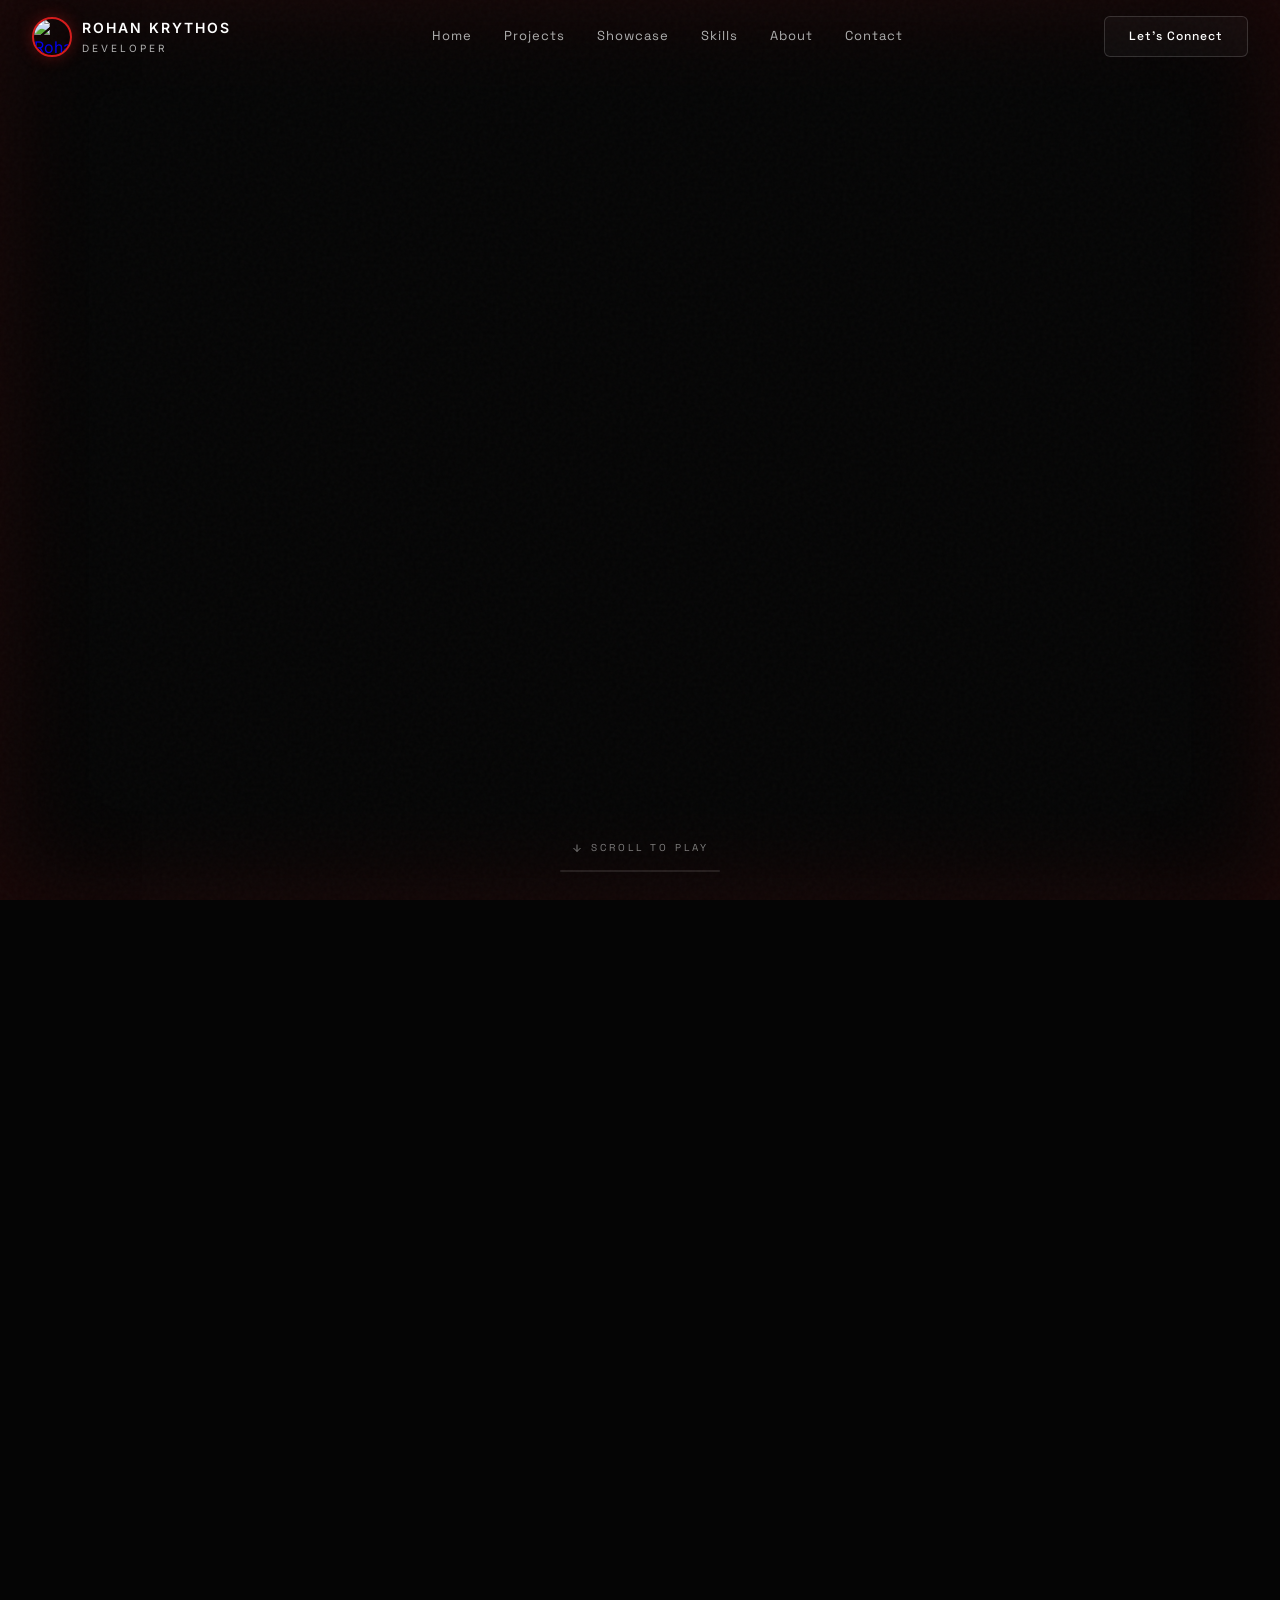
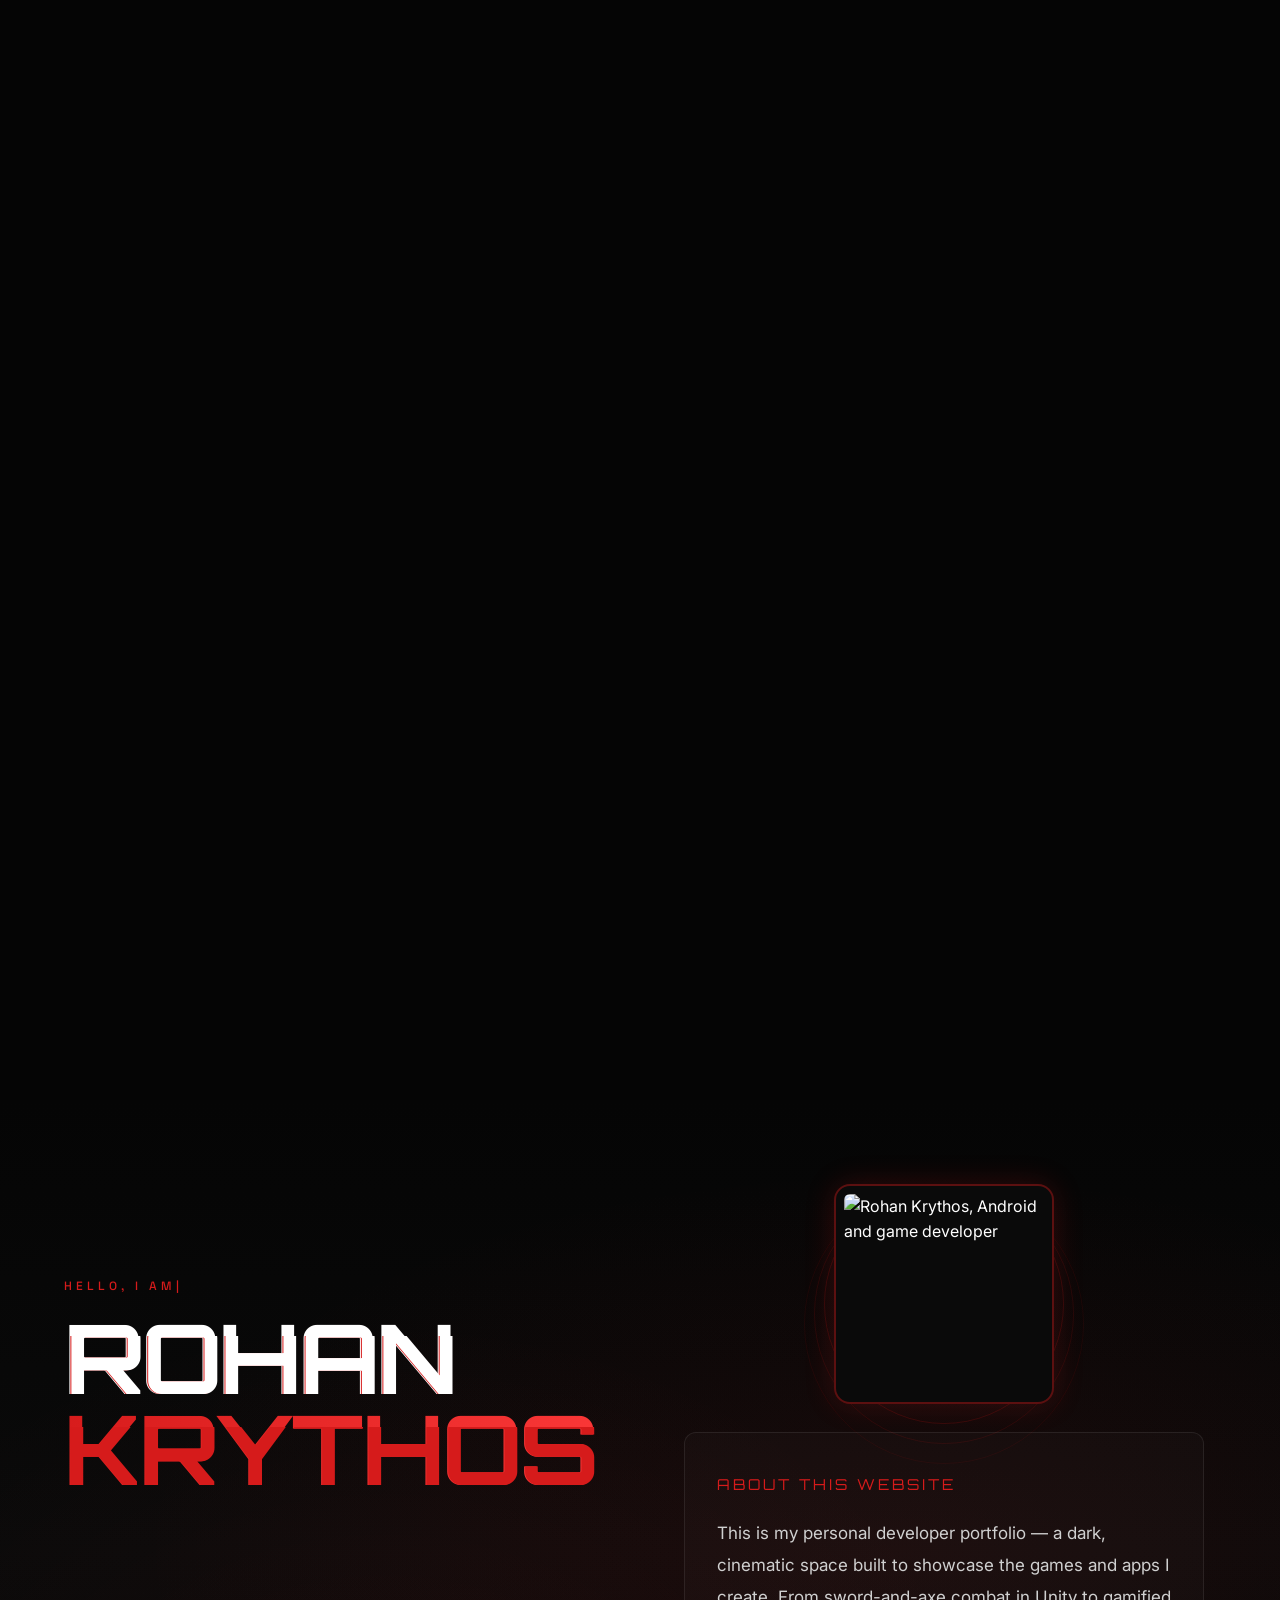
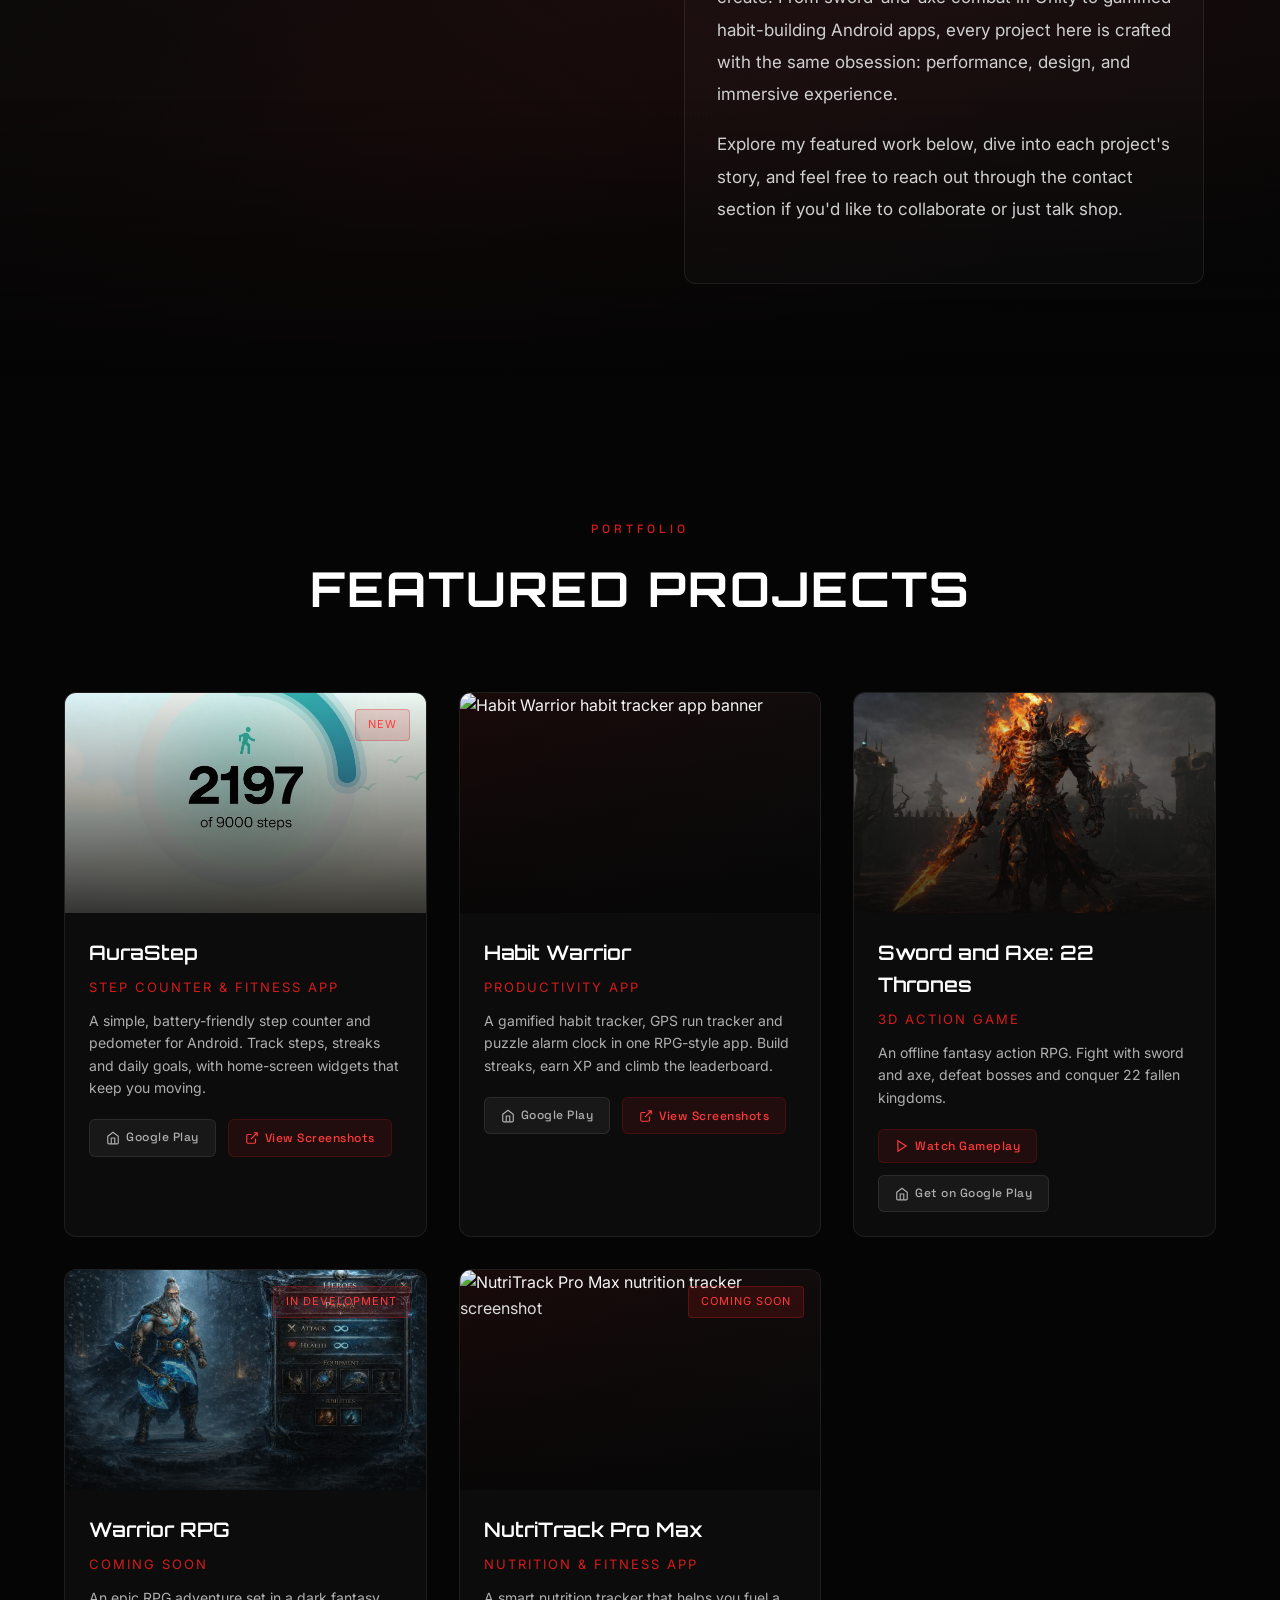
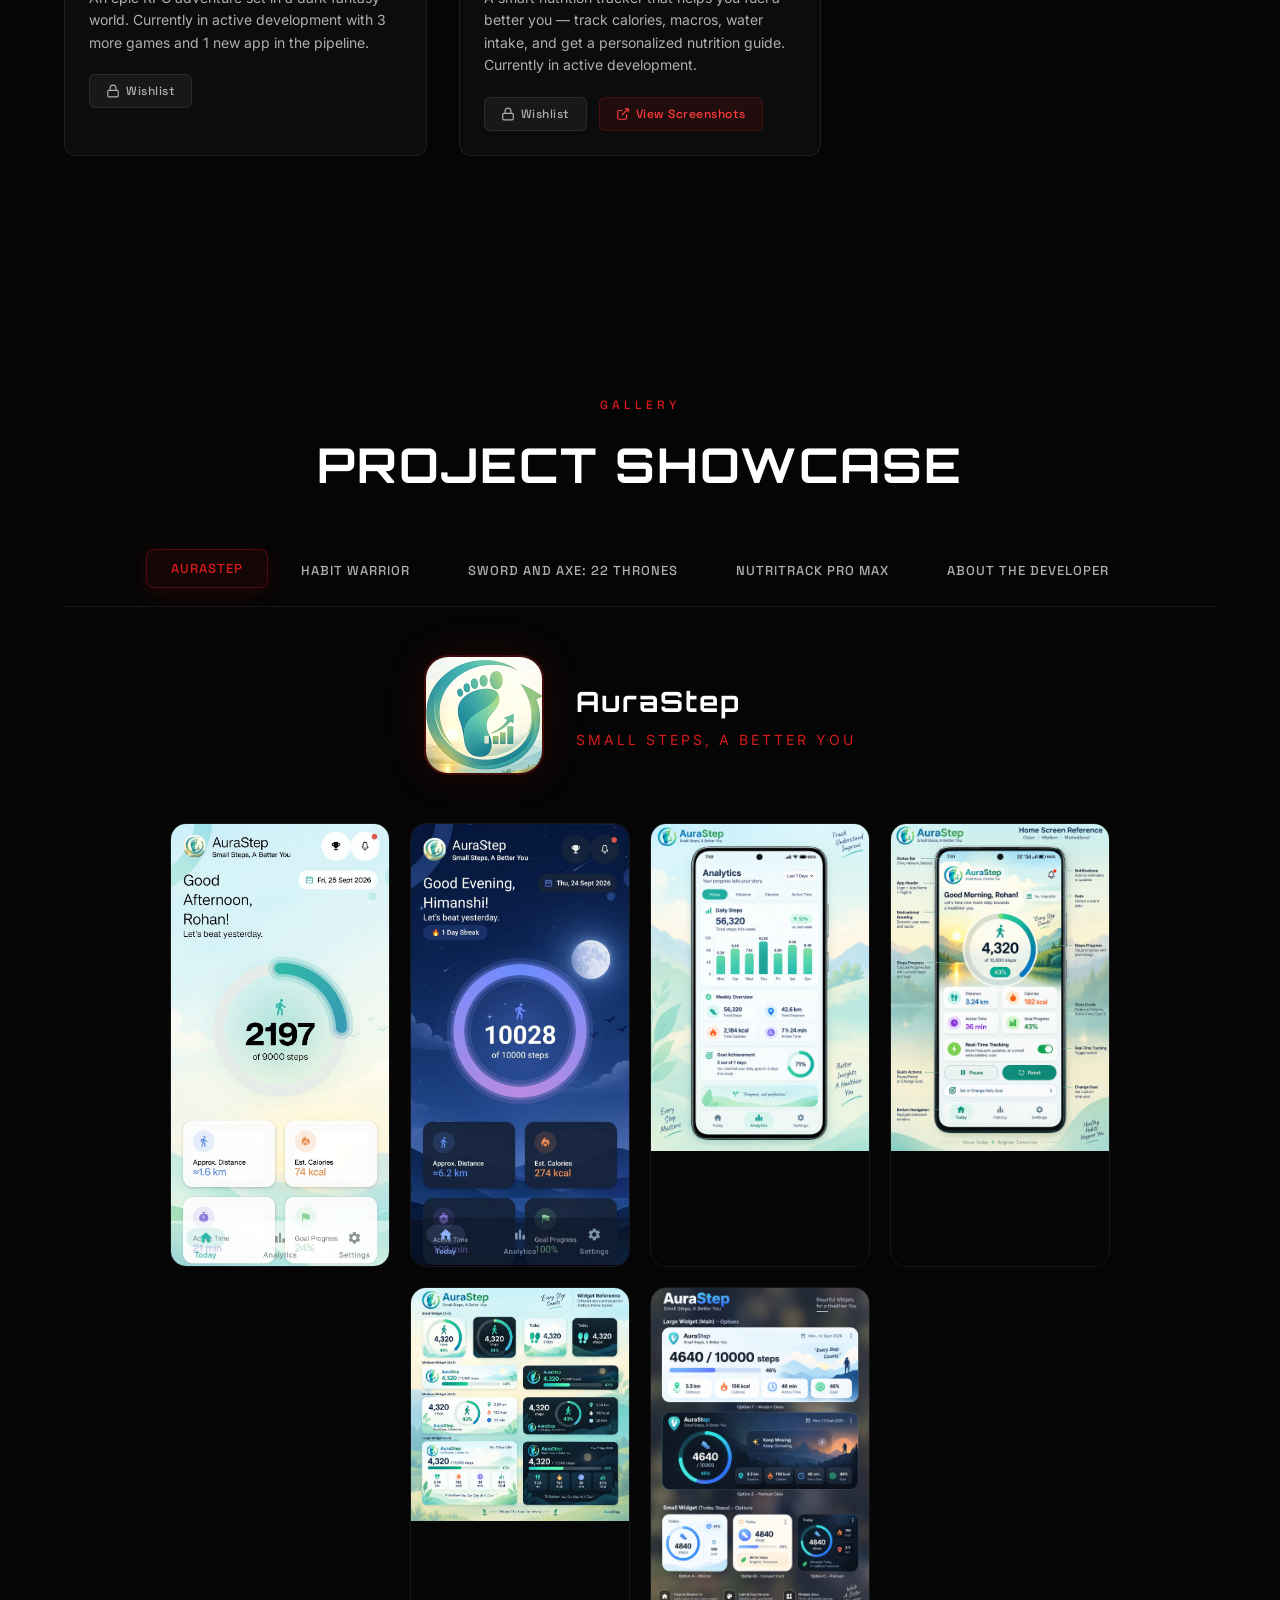
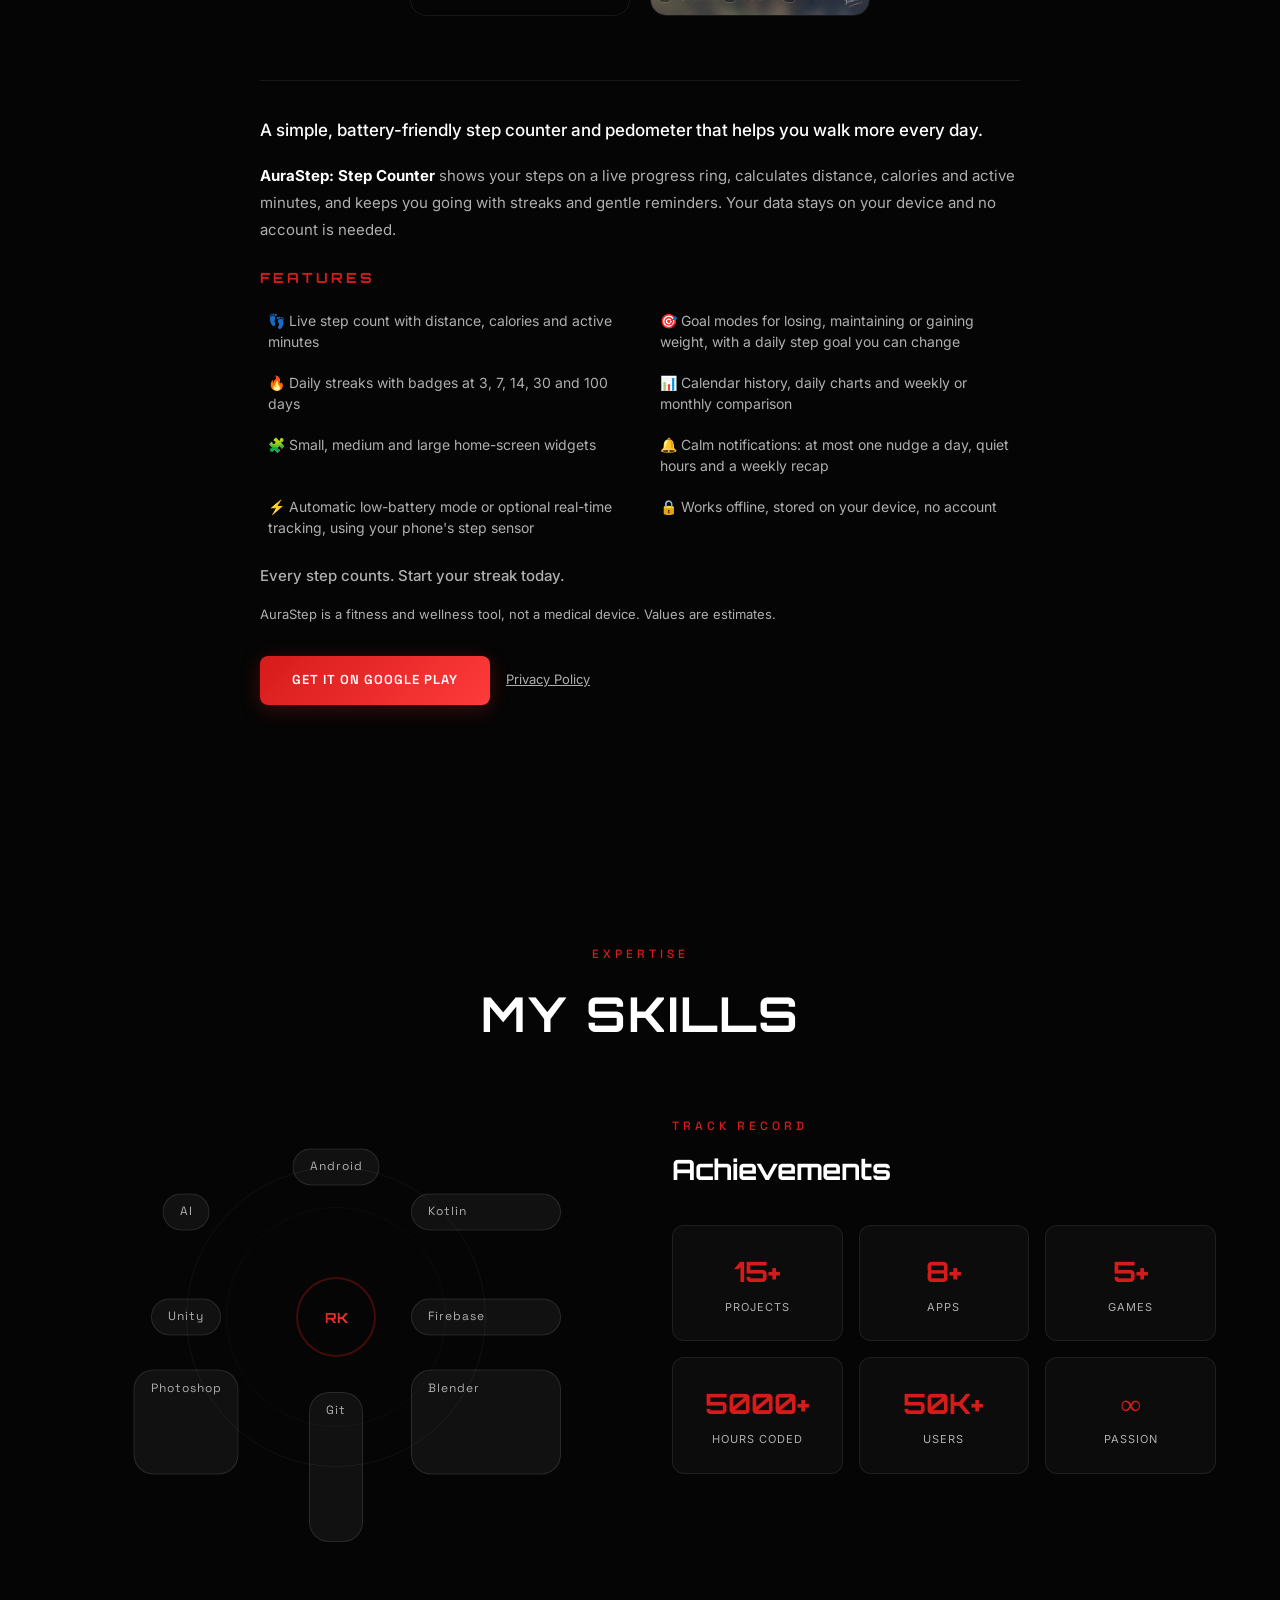
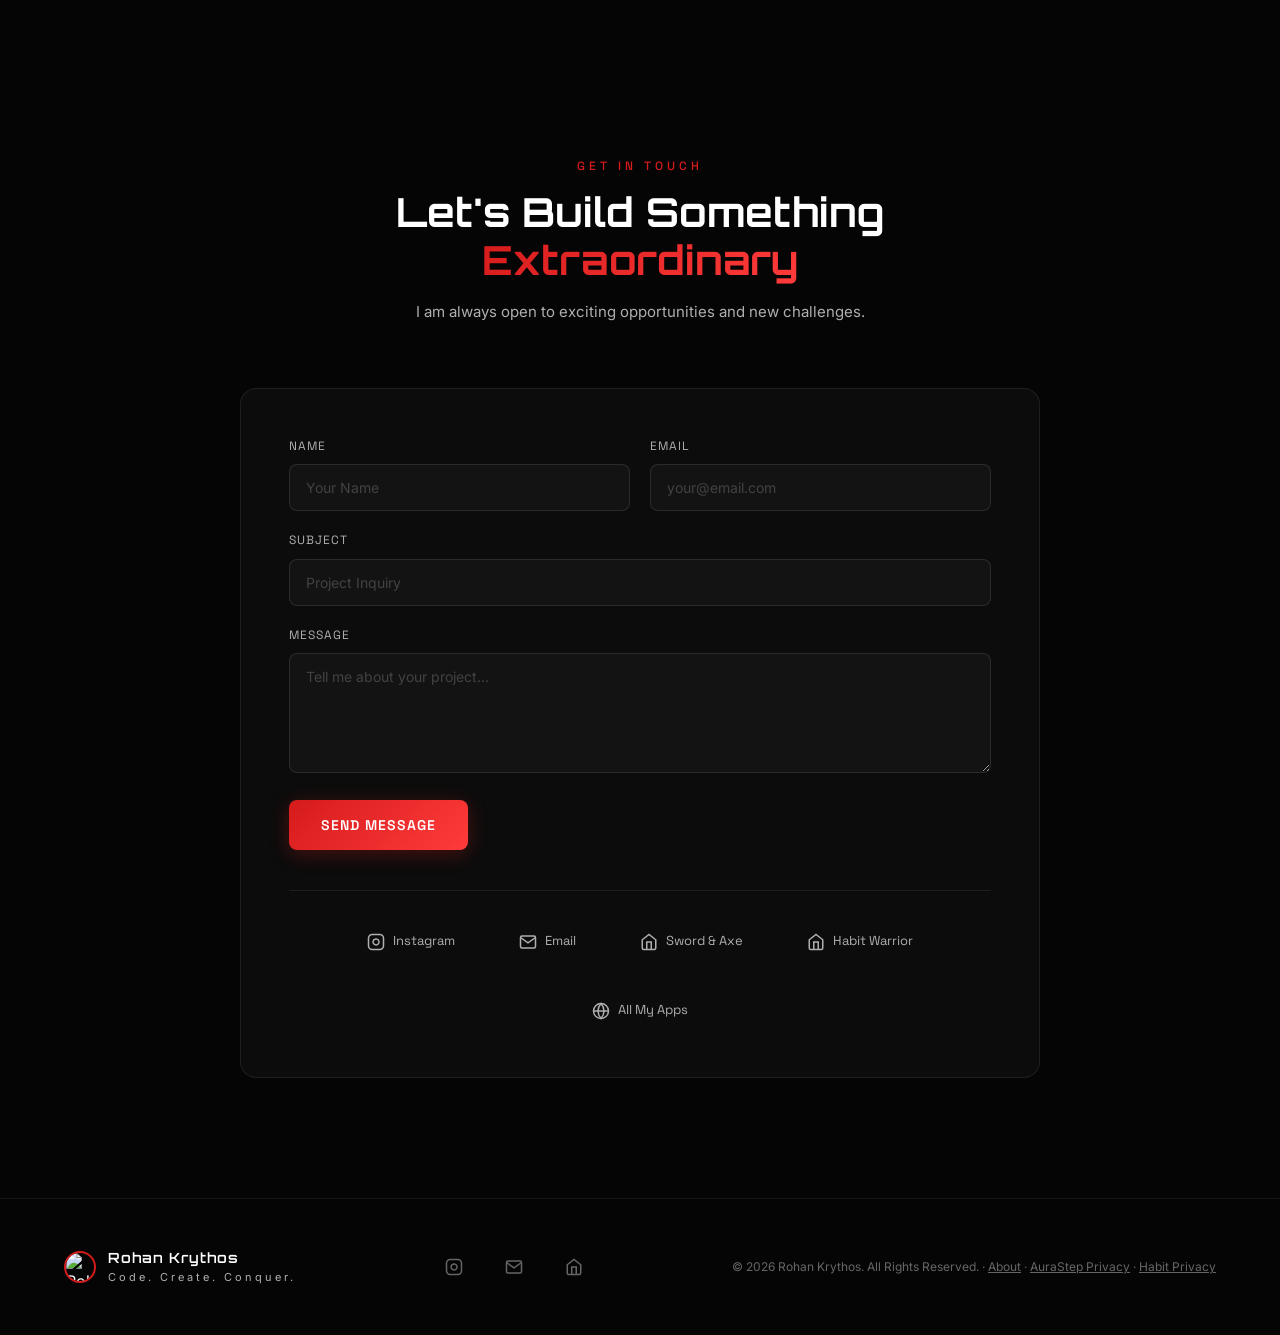
==== commit b40cf74e: "Add files via upload" ====
--- a/index.html
+++ b/index.html
@@ -2,11 +2,13 @@
 <html lang="en">
 <head>
   <meta charset="UTF-8">
+  <link rel="canonical" href="https://rohandude.github.io/">
+  <meta name="robots" content="index, follow, max-image-preview:large">
   <meta name="google-site-verification" content="zlRO3WZmvR-skV7aijoJRRzxM_rnORMSw7iUQwdEzgM" />
   <meta name="viewport" content="width=device-width, initial-scale=1.0">
-  <title>Rohan Krythos | Android & Game Developer</title>
-  <meta name="description" content="Rohan Krythos — Android & game developer. Creator of AuraStep (step counter & fitness widgets for Android), Habit of a Warrior, and Sword & Axe: 22 Thrones.">
-  <meta name="keywords" content="AuraStep, AuraStep app, step counter app, Android widgets, Rohan Krythos, Rohan Bairagi, Habit of a Warrior, Android developer, Unity game developer">
+  <title>Rohan Krythos – Android & Game Developer | AuraStep, Habit Warrior</title>
+  <meta name="description" content="Rohan Krythos — Android & game developer. Creator of AuraStep (step counter & fitness widgets for Android), Habit Warrior, and Sword and Axe: 22 Thrones.">
+  <meta name="keywords" content="AuraStep, AuraStep app, step counter app, Android widgets, Rohan Krythos, Rohan Bairagi, Habit Warrior, habit tracker app, habit tracking app Android, RPG habit app, run tracking app, NutriTrack Pro Max, Android developer, Unity game developer">
 
   <!-- Favicon -->
   <link rel="icon" type="image/x-icon" href="favicon.ico">
@@ -16,740 +18,29 @@
 
   <!-- Open Graph / Social Share -->
   <meta property="og:type" content="website">
-  <meta property="og:title" content="Rohan Krythos | Android & Game Developer">
-  <meta property="og:description" content="Rohan Krythos — Android & game developer. Creator of AuraStep (step counter & fitness widgets for Android), Habit of a Warrior, and Sword & Axe: 22 Thrones.">
-  <meta property="og:image" content="https://rohandude.github.io/1000205886.jpg">
+  <meta property="og:title" content="Rohan Krythos – Android & Game Developer | AuraStep, Habit Warrior">
+  <meta property="og:description" content="Rohan Krythos — Android & game developer. Creator of AuraStep (step counter & fitness widgets for Android), Habit Warrior, and Sword and Axe: 22 Thrones.">
+  <meta property="og:image" content="https://rohandude.github.io/og-banner.jpg">
+  <meta property="og:image:width" content="1200">
+  <meta property="og:image:height" content="630">
+  <meta name="theme-color" content="#050505">
+  <meta property="og:image:alt" content="Rohan Krythos, Android and game developer banner">
   <meta property="og:url" content="https://rohandude.github.io/">
   <meta property="og:site_name" content="Rohan Krythos">
 
   <!-- Twitter Card -->
   <meta name="twitter:card" content="summary_large_image">
-  <meta name="twitter:title" content="Rohan Krythos | Android & Game Developer">
-  <meta name="twitter:description" content="Rohan Krythos — Android & game developer. Creator of AuraStep (step counter & fitness widgets for Android), Habit of a Warrior, and Sword & Axe: 22 Thrones.">
-  <meta name="twitter:image" content="https://rohandude.github.io/1000205886.jpg">
+  <meta name="twitter:title" content="Rohan Krythos – Android & Game Developer | AuraStep, Habit Warrior">
+  <meta name="twitter:description" content="Rohan Krythos — Android & game developer. Creator of AuraStep (step counter & fitness widgets for Android), Habit Warrior, and Sword and Axe: 22 Thrones.">
+  <meta name="twitter:image" content="https://rohandude.github.io/og-banner.jpg">
 
   <!-- Structured Data -->
-  <script type="application/ld+json">
-  {
-    "@context": "https://schema.org",
-    "@graph": [
-      {
-        "@type": "Person",
-        "name": "Rohan Krythos",
-        "alternateName": "Rohan Bairagi",
-        "url": "https://rohandude.github.io/",
-        "jobTitle": "Android & Game Developer",
-        "address": { "@type": "PostalAddress", "addressRegion": "Haryana", "addressCountry": "IN" }
-      },
-      {
-        "@type": "MobileApplication",
-        "name": "AuraStep",
-        "description": "A clean, motivational step-counter and fitness app for Android with light/dark themes and home-screen widgets.",
-        "applicationCategory": "HealthApplication",
-        "operatingSystem": "ANDROID",
-        "image": "https://rohandude.github.io/aurastep-logo.jpg",
-        "url": "https://play.google.com/store/apps/details?id=com.rohankrythos.aurastep",
-        "author": { "@type": "Person", "name": "Rohan Krythos" }
-      }
-    ]
-  }
-  </script>
+  <script type="application/ld+json">{"@context": "https://schema.org", "@graph": [{"@type": "Person", "@id": "https://rohandude.github.io/#person", "image": "https://rohandude.github.io/1000205886.jpg", "name": "Rohan Krythos", "alternateName": "Rohan Bairagi", "url": "https://rohandude.github.io/", "jobTitle": "Android & Game Developer", "sameAs": ["https://www.instagram.com/rohan_bairagi79", "https://play.google.com/store/apps/dev?id=7652006980854710652", "https://github.com/rohandude"], "address": {"@type": "PostalAddress", "addressRegion": "Haryana", "addressCountry": "IN"}}, {"@type": "WebSite", "@id": "https://rohandude.github.io/#website", "url": "https://rohandude.github.io/", "name": "Rohan Krythos", "publisher": {"@id": "https://rohandude.github.io/#person"}}, {"@type": "MobileApplication", "name": "AuraStep: Step Counter", "description": "AuraStep is a simple, battery-friendly step counter and pedometer for Android with daily goals, streaks, analytics and home-screen widgets. Works offline.", "image": "https://rohandude.github.io/aurastep-logo.jpg", "url": "https://play.google.com/store/apps/details?id=com.rohankrythos.aurastep", "operatingSystem": "ANDROID", "applicationCategory": "HealthApplication", "author": {"@id": "https://rohandude.github.io/#person"}, "mainEntityOfPage": "https://rohandude.github.io/aurastep/"}, {"@type": "MobileApplication", "name": "Habit Warrior: Run & Habit", "description": "Habit Warrior combines a gamified habit tracker, GPS run tracker and puzzle alarm clock. Earn XP, build streaks, level up and climb the leaderboard.", "image": "https://rohandude.github.io/habit-logo.jpg", "url": "https://play.google.com/store/apps/details?id=com.habitwarrior", "operatingSystem": "ANDROID", "applicationCategory": "HealthApplication", "author": {"@id": "https://rohandude.github.io/#person"}, "alternateName": "Habit of a Warrior", "mainEntityOfPage": "https://rohandude.github.io/habit-warrior/"}, {"@type": "VideoGame", "name": "Sword and Axe: 22 Thrones", "description": "Sword and Axe: 22 Thrones is an offline fantasy action RPG for Android. Fight with sword and axe, defeat bosses and conquer 22 fallen kingdoms.", "image": "https://rohandude.github.io/1000149229.jpg", "url": "https://play.google.com/store/apps/details?id=com.rohanbairagi.swordandaxe22thrones", "operatingSystem": "ANDROID", "applicationCategory": "GameApplication", "author": {"@id": "https://rohandude.github.io/#person"}, "mainEntityOfPage": "https://rohandude.github.io/sword-and-axe-22-thrones/"}]}</script>
 
   <link rel="preconnect" href="https://fonts.googleapis.com">
   <link rel="preconnect" href="https://fonts.gstatic.com" crossorigin>
   <link href="https://fonts.googleapis.com/css2?family=Orbitron:wght@400;500;600;700;800;900&family=Space+Grotesk:wght@300;400;500;600;700&family=Inter:wght@300;400;500;600;700&display=swap" rel="stylesheet">
-  <style>
-    :root {
-      --rk-bg: #050505; --rk-bg2: #111111; --rk-accent: #D61B1B; --rk-accent2: #FF3B3B;
-      --rk-gold: #C9A84C; --rk-text: #FFFFFF; --rk-text2: #AFAFAF;
-      --rk-border: rgba(255,255,255,0.08); --rk-glass: rgba(255,255,255,0.05);
-      --ease-out-expo: cubic-bezier(0.16, 1, 0.3, 1);
-      --ease-spring: cubic-bezier(0.34, 1.56, 0.64, 1);
-      --ease-smooth: cubic-bezier(0.4, 0, 0.2, 1);
-    }
-    * { margin: 0; padding: 0; box-sizing: border-box; }
-    html { scroll-behavior: smooth; }
-    body { font-family: 'Inter', sans-serif; background: var(--rk-bg); color: var(--rk-text); overflow-x: hidden; line-height: 1.6; }
-    ::selection { background: rgba(214, 27, 27, 0.3); color: white; }
-    ::-webkit-scrollbar { width: 6px; }
-    ::-webkit-scrollbar-track { background: var(--rk-bg); }
-    ::-webkit-scrollbar-thumb { background: var(--rk-accent); border-radius: 3px; }
-
-    #loading-screen { position: fixed; inset: 0; z-index: 9999; background: #050505; display: flex; flex-direction: column; align-items: center; justify-content: center; transition: opacity 1.2s var(--ease-out-expo), transform 1.2s var(--ease-out-expo); }
-    #loading-screen.hidden { opacity: 0; pointer-events: none; transform: scale(1.1); }
-    .load-logo { width: 100px; height: 100px; margin-bottom: 24px; animation: loadPulse 2s ease-in-out infinite; }
-    @keyframes loadPulse { 0%, 100% { transform: scale(1); opacity: 0.7; } 50% { transform: scale(1.1); opacity: 1; } }
-    .load-text { font-size: 14px; color: #AFAFAF; letter-spacing: 6px; text-transform: uppercase; font-family: 'Space Grotesk'; animation: textPulse 1.5s ease-in-out infinite; }
-    @keyframes textPulse { 0%, 100% { opacity: 0.4; } 50% { opacity: 1; } }
-    .load-bar-container { margin-top: 20px; width: 200px; height: 2px; background: rgba(255,255,255,0.08); border-radius: 1px; overflow: hidden; }
-    .load-bar { height: 100%; background: linear-gradient(90deg, #D61B1B, #FF3B3B); border-radius: 1px; transition: width 0.3s ease; }
-    .load-percent { margin-top: 12px; font-size: 12px; color: #666; font-family: 'Orbitron'; letter-spacing: 2px; }
-
-    #ember-canvas { position: fixed; top: 0; left: 0; width: 100%; height: 100%; pointer-events: none; z-index: 0; opacity: 0.6; }
-
-    .navbar { position: fixed; top: 0; left: 0; right: 0; z-index: 100; padding: 16px 32px; display: flex; align-items: center; justify-content: space-between; background: transparent; transition: all 0.4s var(--ease-smooth); transform: translateY(-100%); animation: navSlideDown 0.8s var(--ease-out-expo) 2.8s forwards; }
-    @keyframes navSlideDown { to { transform: translateY(0); } }
-    .navbar.scrolled { background: rgba(5,5,5,0.85); backdrop-filter: blur(20px); -webkit-backdrop-filter: blur(20px); border-bottom: 1px solid rgba(255,255,255,0.05); }
-    .nav-logo { display: flex; align-items: center; gap: 10px; text-decoration: none; }
-    .nav-logo-img-wrap {
-      position: relative;
-      width: 40px;
-      height: 40px;
-      display: flex;
-      align-items: center;
-      justify-content: center;
-    }
-    .nav-logo-img-wrap img {
-      width: 40px;
-      height: 40px;
-      border-radius: 50%;
-      object-fit: cover;
-      border: 2px solid #D61B1B;
-      box-shadow: 0 0 16px rgba(214,27,27,0.35);
-      transition: transform 0.5s var(--ease-spring), box-shadow 0.5s var(--ease-smooth);
-      position: relative;
-      z-index: 2;
-    }
-    .nav-logo:hover .nav-logo-img-wrap img {
-      transform: scale(1.15) rotate(5deg);
-      box-shadow: 0 0 30px rgba(214,27,27,0.5);
-    }
-    .nav-logo-ring {
-      position: absolute;
-      inset: -4px;
-      border: 1px solid rgba(214,27,27,0.3);
-      border-radius: 50%;
-      opacity: 0;
-      transform: scale(0.8);
-      transition: all 0.5s var(--ease-spring);
-      z-index: 1;
-    }
-    .nav-logo:hover .nav-logo-ring {
-      opacity: 1;
-      transform: scale(1.2);
-      animation: navRingPulse 1.5s ease-in-out infinite;
-    }
-    @keyframes navRingPulse {
-      0%, 100% { box-shadow: 0 0 0 rgba(214,27,27,0); border-color: rgba(214,27,27,0.3); }
-      50% { box-shadow: 0 0 15px rgba(214,27,27,0.3); border-color: rgba(214,27,27,0.6); }
-    }
-    .nav-logo-name {
-      font-size: 14px;
-      font-weight: 600;
-      letter-spacing: 2px;
-      color: #fff;
-      transition: all 0.4s var(--ease-smooth);
-    }
-    .nav-logo:hover .nav-logo-name {
-      letter-spacing: 3px;
-      text-shadow: 0 0 20px rgba(214,27,27,0.3);
-    }
-    .nav-logo-tag {
-      font-size: 10px;
-      color: #AFAFAF;
-      letter-spacing: 3px;
-      transition: all 0.4s var(--ease-smooth);
-    }
-    .nav-logo:hover .nav-logo-tag {
-      color: #D61B1B;
-      letter-spacing: 4px;
-    }
-    .nav-links { display: flex; gap: 32px; align-items: center; }
-    .nav-links a { font-size: 13px; color: #AFAFAF; text-decoration: none; letter-spacing: 1px; transition: color 0.3s, transform 0.3s var(--ease-spring); position: relative; font-family: 'Space Grotesk'; }
-    .nav-links a:hover { color: #D61B1B; transform: translateY(-2px); }
-    .nav-links a::after { content: ''; position: absolute; bottom: -4px; left: 50%; width: 0; height: 1px; background: linear-gradient(90deg, #D61B1B, #FF3B3B); transition: width 0.3s var(--ease-out-expo), left 0.3s var(--ease-out-expo); }
-    .nav-links a:hover::after { width: 100%; left: 0; }
-    .nav-cta { padding: 10px 24px; border: 1px solid rgba(255,255,255,0.15); border-radius: 6px; font-size: 12px; font-weight: 500; color: #fff; text-decoration: none; letter-spacing: 1px; transition: all 0.4s var(--ease-spring); background: rgba(255,255,255,0.03); font-family: 'Space Grotesk'; position: relative; overflow: hidden; }
-    .nav-cta::before { content: ''; position: absolute; top: 0; left: -100%; width: 100%; height: 100%; background: linear-gradient(90deg, transparent, rgba(214,27,27,0.2), transparent); transition: left 0.6s var(--ease-smooth); }
-    .nav-cta:hover::before { left: 100%; }
-    .nav-cta:hover { border-color: rgba(214,27,27,0.5); box-shadow: 0 0 20px rgba(214,27,27,0.2); transform: translateY(-2px) scale(1.02); }
-    .mobile-toggle { display: none; background: none; border: none; color: #fff; cursor: pointer; }
-    .mobile-menu { display: none; position: absolute; top: 100%; left: 0; right: 0; background: rgba(5,5,5,0.95); backdrop-filter: blur(20px); padding: 20px 32px; border-top: 1px solid rgba(255,255,255,0.05); }
-    .mobile-menu.active { display: block; animation: menuSlide 0.4s var(--ease-out-expo); }
-    @keyframes menuSlide { from { opacity: 0; transform: translateY(-10px); } to { opacity: 1; transform: translateY(0); } }
-    .mobile-menu a { display: block; padding: 12px 0; color: #AFAFAF; text-decoration: none; font-size: 14px; letter-spacing: 1px; border-bottom: 1px solid rgba(255,255,255,0.05); transition: color 0.3s, padding-left 0.3s var(--ease-out-expo); }
-    .mobile-menu a:hover { color: #D61B1B; padding-left: 10px; }
-    .mobile-menu a:last-child { border-bottom: none; }
-
-    .section { position: relative; padding: 120px 64px; z-index: 1; }
-    .section-inner { max-width: 1400px; margin: 0 auto; }
-    .section-subtitle { font-size: 12px; color: #D61B1B; letter-spacing: 4px; text-transform: uppercase; margin-bottom: 12px; font-family: 'Space Grotesk'; font-weight: 500; }
-    .section-title { font-family: 'Orbitron'; font-size: clamp(28px, 4vw, 48px); font-weight: 700; color: #fff; letter-spacing: 2px; text-transform: uppercase; }
-
-    .hero { position: relative; min-height: 100vh; display: flex; align-items: center; padding: 48px 64px 80px; overflow: hidden; }
-    .hero-bg { position: absolute; inset: 0; z-index: -1; background: radial-gradient(ellipse at 70% 50%, rgba(214,27,27,0.08) 0%, transparent 60%), radial-gradient(ellipse at 30% 80%, rgba(255,59,59,0.05) 0%, transparent 50%), linear-gradient(180deg, #050505 0%, #0a0a0a 50%, #050505 100%); }
-    .hero-fade { position: absolute; bottom: 0; left: 0; right: 0; height: 300px; background: linear-gradient(to top, #050505, transparent); }
-    .hero-grid { display: grid; grid-template-columns: 1fr 1fr; gap: 64px; align-items: center; max-width: 1400px; margin: 0 auto; width: 100%; }
-    .hero-label { font-size: 12px; color: #D61B1B; letter-spacing: 4px; text-transform: uppercase; margin-bottom: 16px; font-weight: 500; font-family: 'Space Grotesk'; }
-    .hero-name { font-family: 'Orbitron'; font-size: clamp(48px, 8vw, 96px); font-weight: 700; line-height: 0.95; letter-spacing: -2px; }
-    .hero-name span { display: block; }
-    .hero-name .red { background: linear-gradient(135deg, #D61B1B, #FF3B3B); -webkit-background-clip: text; -webkit-text-fill-color: transparent; background-clip: text; }
-
-    .hero-desc { 
-      font-size: 16px; color: #AFAFAF; line-height: 1.7; margin-top: 24px; max-width: 480px;
-      opacity: 0;
-      transform: translateY(20px);
-      transition: all 0.8s var(--ease-out-expo) 0.6s;
-    }
-    .hero-left.visible .hero-desc {
-      opacity: 1;
-      transform: translateY(0);
-    }
-    .hero-btns { 
-      margin-top: 32px; display: flex; gap: 16px; flex-wrap: wrap;
-      opacity: 0;
-      transform: translateY(20px);
-      transition: all 0.8s var(--ease-out-expo) 0.8s;
-    }
-    .hero-left.visible .hero-btns {
-      opacity: 1;
-      transform: translateY(0);
-    }
-    .btn-primary { padding: 14px 32px; background: linear-gradient(135deg, #D61B1B, #FF3B3B); color: #fff; text-decoration: none; border-radius: 8px; font-size: 13px; font-weight: 600; letter-spacing: 1px; transition: all 0.4s var(--ease-spring); border: none; cursor: pointer; display: inline-flex; align-items: center; gap: 8px; font-family: 'Space Grotesk'; text-transform: uppercase; box-shadow: 0 4px 20px rgba(214,27,27,0.3); position: relative; overflow: hidden; }
-    .btn-primary::after { content: ''; position: absolute; inset: 0; background: linear-gradient(135deg, rgba(255,255,255,0.2), transparent); opacity: 0; transition: opacity 0.4s; }
-    .btn-primary:hover::after { opacity: 1; }
-    .btn-primary:hover { transform: translateY(-3px) scale(1.02); box-shadow: 0 15px 40px rgba(214,27,27,0.5); }
-    .btn-primary:active { transform: translateY(-1px) scale(0.98); }
-    .btn-outline { padding: 14px 32px; border: 1px solid rgba(255,255,255,0.15); color: #fff; text-decoration: none; border-radius: 8px; font-size: 13px; font-weight: 500; letter-spacing: 1px; transition: all 0.4s var(--ease-spring); background: rgba(255,255,255,0.03); display: inline-flex; align-items: center; gap: 8px; font-family: 'Space Grotesk'; text-transform: uppercase; cursor: pointer; position: relative; overflow: hidden; }
-    .btn-outline::before { content: ''; position: absolute; top: 50%; left: 50%; width: 0; height: 0; background: rgba(214,27,27,0.1); border-radius: 50%; transform: translate(-50%, -50%); transition: width 0.6s var(--ease-out-expo), height 0.6s var(--ease-out-expo); }
-    .btn-outline:hover::before { width: 300px; height: 300px; }
-    .btn-outline:hover { border-color: #D61B1B; box-shadow: 0 0 25px rgba(214,27,27,0.2); transform: translateY(-3px); }
-    .hero-scroll { 
-      margin-top: 48px; display: flex; align-items: center; gap: 8px; 
-      color: #666; font-size: 12px; letter-spacing: 2px; 
-      animation: scrollBounce 2s ease-in-out infinite;
-      opacity: 0;
-      transform: translateY(20px);
-      transition: all 0.8s var(--ease-out-expo) 1.2s;
-    }
-    .hero-left.visible .hero-scroll {
-      opacity: 1;
-      transform: translateY(0);
-    }
-    @keyframes scrollBounce { 0%, 100% { transform: translateY(0); } 50% { transform: translateY(8px); } }
-    /* ========== SCROLL-SCRUBBING HEADER ANIMATION ========== */
-    .scroll-anim-section {
-      position: relative;
-      width: 100%;
-      height: 300vh; /* scroll distance that "plays" the sequence */
-      z-index: 5;
-    }
-    .scroll-anim-sticky {
-      position: sticky;
-      top: 0;
-      left: 0;
-      width: 100%;
-      height: 100vh;
-      overflow: hidden;
-      display: flex;
-      align-items: center;
-      justify-content: center;
-      background: #050505;
-    }
-    #scrollAnimCanvas {
-      width: 100%;
-      height: 100%;
-      display: block;
-    }
-    .scroll-anim-loader {
-      position: absolute;
-      inset: 0;
-      display: flex;
-      flex-direction: column;
-      align-items: center;
-      justify-content: center;
-      gap: 16px;
-      background: #050505;
-      z-index: 6;
-      transition: opacity 0.6s var(--ease-smooth), visibility 0.6s;
-    }
-    .scroll-anim-loader.hidden { opacity: 0; visibility: hidden; pointer-events: none; }
-    .scroll-anim-loader-ring { width: 48px; height: 48px; border-radius: 50%; border: 2px solid rgba(214,27,27,0.2); border-top-color: #D61B1B; animation: spin 0.9s linear infinite; }
-    @keyframes spin { to { transform: rotate(360deg); } }
-    .scroll-anim-loader-text { font-size: 11px; letter-spacing: 3px; text-transform: uppercase; color: #AFAFAF; font-family: 'Space Grotesk'; }
-    .scroll-anim-progress-track { position: absolute; bottom: 28px; left: 50%; transform: translateX(-50%); width: 160px; height: 2px; background: rgba(255,255,255,0.1); border-radius: 1px; overflow: hidden; z-index: 7; opacity: 0; transition: opacity 0.5s; }
-    .scroll-anim-sticky:hover .scroll-anim-progress-track,
-    .scroll-anim-section.in-view .scroll-anim-progress-track { opacity: 1; }
-    .scroll-anim-progress-fill { height: 100%; width: 0%; background: linear-gradient(90deg, #D61B1B, #FF3B3B); }
-    .scroll-anim-hint { position: absolute; bottom: 44px; left: 50%; transform: translateX(-50%); font-size: 10px; letter-spacing: 3px; text-transform: uppercase; color: #AFAFAF; font-family: 'Space Grotesk'; z-index: 7; opacity: 0.7; display: flex; align-items: center; gap: 8px; transition: opacity 0.4s; }
-    .scroll-anim-section.at-end .scroll-anim-hint { opacity: 0; }
-    @media (max-width: 768px) {
-      .scroll-anim-section { height: 250vh; }
-      .scroll-anim-progress-track { width: 120px; bottom: 20px; }
-      .scroll-anim-hint { bottom: 34px; font-size: 9px; letter-spacing: 2px; }
-    }
-    /* Mobile: single-viewport autoplay intro instead of a long scroll-scrub section */
-    .scroll-anim-section.mobile-mode {
-      height: 100vh;
-    }
-    .scroll-anim-section.mobile-mode .scroll-anim-progress-track,
-    .scroll-anim-section.mobile-mode .scroll-anim-hint {
-      display: none;
-    }
-    .hero-profile-box { width: 100%; display: flex; justify-content: center; margin-bottom: 28px; }
-    .hero-profile-img { width: 220px; height: 220px; object-fit: contain; background: #0a0a0a; border-radius: 16px; border: 2px solid rgba(214,27,27,0.4); box-shadow: 0 0 30px rgba(214,27,27,0.2); padding: 8px; }
-    .hero-site-description { display: flex; flex-direction: column; justify-content: center; padding: 40px 32px; }
-    .site-desc-title { font-family: 'Orbitron'; font-size: 15px; color: #D61B1B; letter-spacing: 3px; text-transform: uppercase; margin-bottom: 20px; }
-    .site-desc-text { font-size: 17px; color: #d0d0d0; line-height: 1.9; margin-bottom: 18px; }
-    .hero-artwork { position: relative; display: flex; justify-content: center; align-items: center; }
-    .hero-artwork-inner { position: relative; width: 100%; max-width: 460px; aspect-ratio: 1/1; border-radius: 12px; overflow: hidden; border: 1px solid rgba(255,255,255,0.08); background:#0a0a0a; }
-    .hero-artwork-inner.hero-site-description { aspect-ratio: auto; overflow: visible; max-width: 520px; background: rgba(255,255,255,0.02); }
-    .hero-artwork-bg { width: 100%; height: 100%; display: flex; align-items: center; justify-content: center; }
-    .hero-artwork-bg img { width: 100%; height: 100%; object-fit: contain; object-position: center; }
-    .hero-artwork-overlay { position: absolute; inset: 0; background: linear-gradient(180deg, transparent 40%, rgba(5,5,5,0.9) 100%); z-index: 1; }
-    .hero-badge { position: absolute; top: 20px; right: 20px; z-index: 2; width: 40px; height: 40px; border: 1px solid rgba(214,27,27,0.3); border-radius: 50%; display: flex; align-items: center; justify-content: center; }
-    .hero-ring-1 { position: absolute; top: -20px; right: -20px; width: 100px; height: 100px; border: 1px solid rgba(214,27,27,0.15); border-radius: 50%; }
-    .hero-ring-2 { position: absolute; bottom: -30px; left: -30px; width: 150px; height: 150px; border: 1px solid rgba(214,27,27,0.1); border-radius: 50%; }
-
-    .reveal { opacity: 0; transform: translateY(60px) scale(0.95); transition: all 1s var(--ease-out-expo); }
-    .reveal.visible { opacity: 1; transform: translateY(0) scale(1); }
-    .reveal-left { opacity: 0; transform: translateX(-80px); transition: all 1s var(--ease-out-expo); }
-    .reveal-left.visible { opacity: 1; transform: translateX(0); }
-    .reveal-right { opacity: 0; transform: translateX(80px); transition: all 1s var(--ease-out-expo); align-self: start; }
-    .reveal-right.visible { opacity: 1; transform: translateX(0); }
-    .reveal-scale { opacity: 0; transform: scale(0.7); transition: all 1s var(--ease-spring); }
-    .reveal-scale.visible { opacity: 1; transform: scale(1); }
-    .reveal-rotate { opacity: 0; transform: rotate(-10deg) scale(0.9); transition: all 1s var(--ease-spring); }
-    .reveal-rotate.visible { opacity: 1; transform: rotate(0) scale(1); }
-    .reveal-blur { opacity: 0; filter: blur(20px); transform: translateY(40px); transition: all 1.2s var(--ease-out-expo); }
-    .reveal-blur.visible { opacity: 1; filter: blur(0); transform: translateY(0); }
-    .reveal-flip { opacity: 0; transform: perspective(1000px) rotateY(90deg); transition: all 1.2s var(--ease-out-expo); }
-    .reveal-flip.visible { opacity: 1; transform: perspective(1000px) rotateY(0); }
-
-    .stagger-children > * { opacity: 0; transform: translateY(30px); }
-    .stagger-children.visible > *:nth-child(1) { animation: staggerIn 0.6s var(--ease-out-expo) 0.0s forwards; }
-    .stagger-children.visible > *:nth-child(2) { animation: staggerIn 0.6s var(--ease-out-expo) 0.1s forwards; }
-    .stagger-children.visible > *:nth-child(3) { animation: staggerIn 0.6s var(--ease-out-expo) 0.2s forwards; }
-    .stagger-children.visible > *:nth-child(4) { animation: staggerIn 0.6s var(--ease-out-expo) 0.3s forwards; }
-    .stagger-children.visible > *:nth-child(5) { animation: staggerIn 0.6s var(--ease-out-expo) 0.4s forwards; }
-    .stagger-children.visible > *:nth-child(6) { animation: staggerIn 0.6s var(--ease-out-expo) 0.5s forwards; }
-    @keyframes staggerIn { to { opacity: 1; transform: translateY(0); } }
-
-    .tabs-container { position: relative; }
-    .tabs-nav { display: flex; gap: 8px; justify-content: center; flex-wrap: wrap; margin-bottom: 48px; border-bottom: 1px solid rgba(255,255,255,0.08); padding-bottom: 16px; }
-    .tab-btn { padding: 10px 24px; background: transparent; border: 1px solid transparent; border-radius: 8px; color: #AFAFAF; font-size: 13px; font-weight: 500; letter-spacing: 1px; cursor: pointer; transition: all 0.4s var(--ease-spring); font-family: 'Space Grotesk'; text-transform: uppercase; position: relative; overflow: hidden; }
-    .tab-btn:hover { color: #fff; border-color: rgba(255,255,255,0.1); transform: translateY(-2px); }
-    .tab-btn.active { color: #D61B1B; border-color: rgba(214,27,27,0.3); background: rgba(214,27,27,0.08); transform: translateY(-2px); box-shadow: 0 4px 20px rgba(214,27,27,0.15); }
-    .tab-panel { display: none; }
-    .tab-panel.active { display: block; animation: tabFadeIn 0.6s var(--ease-out-expo); }
-    @keyframes tabFadeIn { from { opacity: 0; transform: translateY(30px) scale(0.98); } to { opacity: 1; transform: translateY(0) scale(1); } }
-
-    .app-showcase { display: flex; flex-direction: column; align-items: center; }
-    .app-header-row { display: flex; align-items: center; gap: 32px; flex-wrap: wrap; justify-content: center; margin-bottom: 48px; }
-    .app-logo-wrap { width: 120px; height: 120px; border-radius: 24px; overflow: hidden; border: 2px solid rgba(214,27,27,0.3); box-shadow: 0 0 40px rgba(214,27,27,0.15); transition: all 0.5s var(--ease-spring); }
-    .app-logo-wrap:hover { transform: scale(1.1) rotate(5deg); box-shadow: 0 0 60px rgba(214,27,27,0.3); }
-    .app-logo-wrap img { width: 100%; height: 100%; object-fit: cover; }
-    .app-title-block { text-align: left; }
-    .app-title-block h3 { font-family: 'Orbitron'; font-size: 28px; color: #fff; letter-spacing: 2px; }
-    .app-title-block .tagline { font-size: 14px; color: #D61B1B; letter-spacing: 3px; text-transform: uppercase; margin-top: 4px; }
-    .app-screens-row { display: flex; gap: 20px; overflow-x: auto; padding-bottom: 20px; width: 100%; justify-content: center; flex-wrap: wrap; }
-    .app-screens-row::-webkit-scrollbar { height: 4px; }
-    .app-screens-row::-webkit-scrollbar-track { background: transparent; }
-    .app-screens-row::-webkit-scrollbar-thumb { background: rgba(214,27,27,0.3); border-radius: 2px; }
-    .app-screen { flex: 0 0 auto; width: 220px; border-radius: 16px; overflow: hidden; border: 1px solid rgba(255,255,255,0.08); transition: all 0.6s var(--ease-spring); transform-style: preserve-3d; perspective: 1000px; }
-    .app-screen:hover { transform: translateY(-12px) scale(1.05) rotateX(5deg); border-color: rgba(214,27,27,0.4); box-shadow: 0 25px 50px rgba(214,27,27,0.2); }
-    .app-screen img { width: 100%; height: auto; display: block; transition: transform 0.6s var(--ease-smooth); }
-    .app-screen:hover img { transform: scale(1.05); }
-
-    .game-showcase { display: flex; flex-direction: column; align-items: center; }
-    .game-header-row { display: flex; align-items: center; gap: 32px; flex-wrap: wrap; justify-content: center; margin-bottom: 48px; }
-    .game-title-block { text-align: center; }
-    .game-title-block h3 { font-family: 'Orbitron'; font-size: 32px; color: #fff; letter-spacing: 2px; }
-    .game-title-block .tagline { font-size: 14px; color: #D61B1B; letter-spacing: 3px; text-transform: uppercase; margin-top: 4px; }
-    .game-screens-row { display: flex; gap: 20px; overflow-x: auto; padding-bottom: 20px; width: 100%; justify-content: center; flex-wrap: wrap; }
-    .game-screens-row::-webkit-scrollbar { height: 4px; }
-    .game-screens-row::-webkit-scrollbar-track { background: transparent; }
-    .game-screens-row::-webkit-scrollbar-thumb { background: rgba(214,27,27,0.3); border-radius: 2px; }
-    .game-screen { flex: 0 0 auto; width: 420px; border-radius: 12px; overflow: hidden; border: 1px solid rgba(255,255,255,0.08); transition: all 0.6s var(--ease-spring); transform-style: preserve-3d; perspective: 1000px; }
-    .game-screen:hover { transform: translateY(-12px) scale(1.03) rotateY(3deg); border-color: rgba(214,27,27,0.4); box-shadow: 0 25px 50px rgba(214,27,27,0.2); }
-    .game-screen img { width: 100%; height: auto; display: block; transition: transform 0.6s var(--ease-smooth); }
-    .game-screen:hover img { transform: scale(1.05); }
-
-    .about-tab-grid { display: grid; grid-template-columns: 1fr 1fr; gap: 64px; align-items: center; max-width: 1200px; margin: 0 auto; }
-    .about-photo-stack { position: relative; display: flex; justify-content: center; }
-    .about-photo-main { width: 320px; height: 400px; border-radius: 16px; overflow: hidden; border: 2px solid rgba(214,27,27,0.2); box-shadow: 0 20px 60px rgba(0,0,0,0.5); position: relative; z-index: 2; transition: all 0.6s var(--ease-spring); }
-    .about-photo-main:hover { transform: scale(1.03) rotate(-2deg); box-shadow: 0 30px 80px rgba(214,27,27,0.2); }
-    .about-photo-main img { width: 100%; height: 100%; object-fit: cover; transition: transform 0.6s var(--ease-smooth); }
-    .about-photo-main:hover img { transform: scale(1.1); }
-    .about-photo-1 { position: absolute; width: 200px; height: 260px; border-radius: 12px; overflow: hidden; border: 1px solid rgba(255,255,255,0.08); top: -20px; left: -40px; z-index: 1; transform: rotate(-8deg); opacity: 0.6; transition: all 0.6s var(--ease-spring); }
-    .about-photo-1:hover { transform: rotate(-5deg) scale(1.05) translateY(-10px); opacity: 0.9; z-index: 3; }
-    .about-photo-1 img { width: 100%; height: 100%; object-fit: cover; }
-    .about-photo-2 { position: absolute; width: 180px; height: 240px; border-radius: 12px; overflow: hidden; border: 1px solid rgba(255,255,255,0.08); bottom: -10px; right: -30px; z-index: 1; transform: rotate(6deg); opacity: 0.5; transition: all 0.6s var(--ease-spring); }
-    .about-photo-2:hover { transform: rotate(3deg) scale(1.05) translateY(-10px); opacity: 0.9; z-index: 3; }
-    .about-photo-2 img { width: 100%; height: 100%; object-fit: cover; }
-    .about-info h3 { font-family: 'Orbitron'; font-size: 32px; color: #fff; letter-spacing: 2px; margin-bottom: 8px; }
-    .about-info .location { font-size: 14px; color: #D61B1B; letter-spacing: 2px; text-transform: uppercase; margin-bottom: 20px; display: flex; align-items: center; gap: 6px; }
-    .about-info p { font-size: 15px; color: #AFAFAF; line-height: 1.8; margin-bottom: 16px; }
-    .about-stats-row { display: flex; gap: 24px; flex-wrap: wrap; margin-top: 32px; }
-    .about-stat { padding: 16px 24px; background: rgba(255,255,255,0.03); border: 1px solid rgba(255,255,255,0.08); border-radius: 10px; text-align: center; min-width: 100px; transition: all 0.4s var(--ease-spring); cursor: pointer; }
-    .about-stat:hover { transform: translateY(-5px) scale(1.05); border-color: rgba(214,27,27,0.3); box-shadow: 0 10px 30px rgba(214,27,27,0.1); }
-    .about-stat .num { font-family: 'Orbitron'; font-size: 22px; color: #D61B1B; font-weight: 700; }
-    .about-stat .lbl { font-size: 11px; color: #AFAFAF; letter-spacing: 1px; text-transform: uppercase; margin-top: 4px; }
-    .showcase-description { margin-top: 44px; padding-top: 36px; border-top: 1px solid rgba(255,255,255,0.08); max-width: 760px; }
-    .showcase-description .short-desc { font-size: 17px; color: #fff; font-weight: 500; line-height: 1.6; margin-bottom: 18px; }
-    .showcase-description p { font-size: 15px; color: #AFAFAF; line-height: 1.8; margin-bottom: 14px; }
-    .showcase-features-title { font-family: 'Orbitron'; font-size: 14px; color: #D61B1B; letter-spacing: 3px; text-transform: uppercase; margin: 24px 0 16px; }
-    .feature-list { list-style: none; display: grid; grid-template-columns: repeat(2, 1fr); gap: 12px 24px; margin: 0 0 20px; padding: 0; }
-    .feature-list li { font-size: 14px; color: #AFAFAF; line-height: 1.5; transition: all 0.3s var(--ease-smooth); padding: 4px 8px; border-radius: 6px; }
-    .feature-list li:hover { color: #fff; background: rgba(214,27,27,0.08); transform: translateX(5px); }
-    .showcase-cta { color: #fff; font-weight: 500; margin-top: 20px; }
-    @media (max-width: 640px) { .feature-list { grid-template-columns: 1fr; } }
-
-    .projects-grid { display: grid; grid-template-columns: repeat(auto-fit, minmax(360px, 1fr)); gap: 32px; }
-    .project-card { background: rgba(255,255,255,0.03); border: 1px solid rgba(255,255,255,0.08); border-radius: 12px; overflow: hidden; transition: all 0.6s var(--ease-spring); position: relative; transform-style: preserve-3d; perspective: 1000px; }
-    .project-card:hover { transform: translateY(-12px) rotateX(2deg); border-color: rgba(214,27,27,0.3); box-shadow: 0 25px 50px rgba(214,27,27,0.15); }
-    .project-thumb { height: 220px; background: linear-gradient(135deg, #1a0a0a, #0d0d0d); display: flex; align-items: center; justify-content: center; position: relative; overflow: hidden; }
-    .project-thumb img { width: 100%; height: 100%; object-fit: cover; transition: transform 0.8s var(--ease-smooth); }
-    .project-card:hover .project-thumb img { transform: scale(1.1); }
-    .project-thumb-overlay { position: absolute; inset: 0; background: linear-gradient(to top, rgba(5,5,5,0.8), transparent); transition: opacity 0.4s; }
-    .project-card:hover .project-thumb-overlay { opacity: 0.6; }
-    .project-badge { position: absolute; top: 16px; right: 16px; z-index: 10; padding: 6px 12px; background: rgba(214,27,27,0.15); border: 1px solid rgba(214,27,27,0.3); border-radius: 4px; font-size: 11px; color: #FF3B3B; letter-spacing: 1px; text-transform: uppercase; animation: badgePulse 2s ease-in-out infinite; }
-    @keyframes badgePulse { 0%, 100% { box-shadow: 0 0 0 rgba(214,27,27,0); } 50% { box-shadow: 0 0 15px rgba(214,27,27,0.3); } }
-    .project-content { padding: 24px; }
-    .project-title { font-size: 20px; font-weight: 600; margin: 0 0 8px; color: #fff; font-family: 'Orbitron'; }
-    .project-subtitle { font-size: 13px; color: #D61B1B; letter-spacing: 2px; text-transform: uppercase; margin: 0 0 12px; }
-    .project-desc { font-size: 14px; color: #AFAFAF; line-height: 1.6; margin: 0 0 20px; }
-    .project-actions { display: flex; gap: 12px; flex-wrap: wrap; }
-    .project-btn { padding: 8px 16px; border-radius: 6px; font-size: 12px; font-weight: 500; display: inline-flex; align-items: center; gap: 6px; transition: all 0.4s var(--ease-spring); cursor: pointer; border: none; font-family: 'Space Grotesk'; letter-spacing: 0.5px; position: relative; overflow: hidden; }
-    .project-btn-primary { background: rgba(214,27,27,0.1); border: 1px solid rgba(214,27,27,0.2); color: #FF3B3B; }
-    .project-btn-primary:hover { background: rgba(214,27,27,0.25); transform: translateY(-2px) scale(1.02); box-shadow: 0 5px 20px rgba(214,27,27,0.2); }
-    .project-btn-secondary { background: rgba(255,255,255,0.05); border: 1px solid rgba(255,255,255,0.08); color: #AFAFAF; }
-    .project-btn-secondary:hover { border-color: rgba(255,255,255,0.2); transform: translateY(-2px) scale(1.02); background: rgba(255,255,255,0.08); }
-
-    .skills-grid { display: grid; grid-template-columns: 1fr 1fr; gap: 64px; align-items: center; }
-    .skills-orbit { position: relative; height: 400px; display: flex; align-items: center; justify-content: center; }
-    .orbit-container { position: relative; width: 300px; height: 300px; }
-    .orbit-ring { position: absolute; inset: 0; border: 1px solid rgba(255,255,255,0.05); border-radius: 50%; animation: orbitRotate 30s linear infinite; }
-    .orbit-ring-inner { position: absolute; inset: 40px; border: 1px solid rgba(255,255,255,0.03); border-radius: 50%; animation: orbitRotateReverse 25s linear infinite; }
-    @keyframes orbitRotate { from { transform: rotate(0deg); } to { transform: rotate(360deg); } }
-    @keyframes orbitRotateReverse { from { transform: rotate(360deg); } to { transform: rotate(0deg); } }
-    .orbit-center { position: absolute; top: 50%; left: 50%; transform: translate(-50%, -50%); width: 80px; height: 80px; border: 2px solid rgba(214,27,27,0.3); border-radius: 50%; display: flex; align-items: center; justify-content: center; background: rgba(5,5,5,0.8); z-index: 10; animation: orbitPulse 3s ease-in-out infinite; }
-    @keyframes orbitPulse { 0%, 100% { box-shadow: 0 0 20px rgba(214,27,27,0.2); } 50% { box-shadow: 0 0 40px rgba(214,27,27,0.4); } }
-    .skill-node { position: absolute; top: 50%; left: 50%; padding: 8px 16px; background: rgba(255,255,255,0.05); border: 1px solid rgba(255,255,255,0.1); border-radius: 20px; font-size: 12px; color: #AFAFAF; white-space: nowrap; transition: all 0.5s var(--ease-spring); cursor: pointer; font-family: 'Space Grotesk'; letter-spacing: 1px; }
-    .skill-node:hover { background: rgba(214,27,27,0.2); border-color: rgba(214,27,27,0.5); color: #fff; box-shadow: 0 0 30px rgba(214,27,27,0.3); transform: translate(-50%, -50%) scale(1.3) !important; z-index: 20; }
-
-    .achievements-grid { display: grid; grid-template-columns: repeat(3, 1fr); gap: 16px; }
-    .achieve-card { padding: 24px; background: rgba(255,255,255,0.03); border: 1px solid rgba(255,255,255,0.08); border-radius: 12px; text-align: center; transition: all 0.5s var(--ease-spring); cursor: pointer; }
-    .achieve-card:hover { border-color: rgba(214,27,27,0.3); background: rgba(255,255,255,0.05); transform: translateY(-8px) scale(1.05); box-shadow: 0 15px 40px rgba(214,27,27,0.15); }
-    .achieve-value { font-size: 28px; font-weight: 700; color: #D61B1B; margin-bottom: 4px; font-family: 'Orbitron'; }
-    .achieve-label { font-size: 11px; color: #AFAFAF; letter-spacing: 1px; }
-
-    .contact-card { background: rgba(255,255,255,0.03); border: 1px solid rgba(255,255,255,0.08); border-radius: 16px; padding: 48px; transition: all 0.5s var(--ease-spring); }
-    .contact-card:hover { border-color: rgba(214,27,27,0.2); box-shadow: 0 20px 60px rgba(0,0,0,0.3); }
-    .form-grid { display: grid; grid-template-columns: 1fr 1fr; gap: 20px; }
-    .form-group { margin-bottom: 0; }
-    .form-label { display: block; font-size: 12px; color: #AFAFAF; letter-spacing: 1px; text-transform: uppercase; margin-bottom: 8px; font-family: 'Space Grotesk'; }
-    .form-input { width: 100%; padding: 14px 16px; background: rgba(255,255,255,0.03); border: 1px solid rgba(255,255,255,0.1); border-radius: 8px; color: #fff; font-size: 14px; outline: none; transition: all 0.4s var(--ease-spring); font-family: 'Inter'; }
-    .form-input::placeholder { color: rgba(255,255,255,0.2); }
-    .form-input:focus { border-color: rgba(214,27,27,0.5); box-shadow: 0 0 25px rgba(214,27,27,0.15); transform: translateY(-2px); background: rgba(255,255,255,0.05); }
-    textarea.form-input { resize: vertical; min-height: 120px; }
-    .form-submit { padding: 16px 32px; background: linear-gradient(135deg, #D61B1B, #FF3B3B); color: #fff; border: none; border-radius: 8px; font-size: 14px; font-weight: 600; letter-spacing: 1px; cursor: pointer; transition: all 0.4s var(--ease-spring); font-family: 'Space Grotesk'; text-transform: uppercase; box-shadow: 0 4px 20px rgba(214,27,27,0.3); position: relative; overflow: hidden; }
-    .form-submit::after { content: ''; position: absolute; top: 0; left: -100%; width: 100%; height: 100%; background: linear-gradient(90deg, transparent, rgba(255,255,255,0.2), transparent); transition: left 0.6s var(--ease-smooth); }
-    .form-submit:hover::after { left: 100%; }
-    .form-submit:hover { transform: translateY(-3px) scale(1.02); box-shadow: 0 15px 40px rgba(214,27,27,0.5); }
-    .form-submit:active { transform: translateY(-1px) scale(0.98); }
-    .social-links { margin-top: 40px; padding-top: 32px; border-top: 1px solid rgba(255,255,255,0.08); display: flex; justify-content: center; gap: 32px; flex-wrap: wrap; }
-    .social-link { display: flex; align-items: center; gap: 8px; color: #AFAFAF; text-decoration: none; font-size: 13px; transition: all 0.4s var(--ease-spring); font-family: 'Space Grotesk'; padding: 8px 16px; border-radius: 8px; }
-    .social-link:hover { color: #D61B1B; transform: translateY(-3px) scale(1.05); background: rgba(214,27,27,0.08); }
-    .social-link svg { transition: transform 0.4s var(--ease-spring); }
-    .social-link:hover svg { transform: scale(1.2) rotate(10deg); }
-
-    .footer { position: relative; padding: 48px 64px; border-top: 1px solid rgba(255,255,255,0.06); z-index: 1; }
-    .footer-inner { max-width: 1400px; margin: 0 auto; display: flex; justify-content: space-between; align-items: center; flex-wrap: wrap; gap: 24px; }
-    .footer-social { display: flex; gap: 20px; }
-    .footer-social a { color: #666; transition: all 0.4s var(--ease-spring); display: flex; align-items: center; justify-content: center; width: 40px; height: 40px; border-radius: 50%; }
-    .footer-social a:hover { color: #D61B1B; background: rgba(214,27,27,0.1); transform: translateY(-3px) scale(1.1); }
-    .footer-copy { font-size: 12px; color: #666; }
-
-    .noise-overlay { position: fixed; top: 0; left: 0; width: 100%; height: 100%; pointer-events: none; z-index: 9998; opacity: 0.03; background-image: url("data:image/svg+xml,%3Csvg viewBox='0 0 256 256' xmlns='http://www.w3.org/2000/svg'%3E%3Cfilter id='noiseFilter'%3E%3CfeTurbulence type='fractalNoise' baseFrequency='0.9' numOctaves='4' stitchTiles='stitch'/%3E%3C/filter%3E%3Crect width='100%25' height='100%25' filter='url(%23noiseFilter)'/%3E%3C/svg%3E"); }
-
-    @keyframes heroFloat { 0%, 100% { transform: translateY(0); } 50% { transform: translateY(-20px); } }
-    @keyframes aboutFloat { 0%, 100% { transform: translateY(0) scale(1); } 50% { transform: translateY(-10px) scale(1.05); } }
-
-    .img-reveal { position: relative; overflow: hidden; }
-    .img-reveal::after { content: ''; position: absolute; inset: 0; background: linear-gradient(135deg, #D61B1B, #FF3B3B); transform: translateX(-101%); transition: transform 0.8s var(--ease-out-expo); }
-    .img-reveal.visible::after { transform: translateX(101%); }
-    .img-reveal img { transform: scale(1.2); transition: transform 1.2s var(--ease-out-expo) 0.3s; }
-    .img-reveal.visible img { transform: scale(1); }
-
-    .glitch-text { position: relative; }
-    .glitch-text::before, .glitch-text::after { content: attr(data-text); position: absolute; top: 0; left: 0; width: 100%; height: 100%; }
-    .glitch-text::before { left: 2px; text-shadow: -1px 0 #D61B1B; clip: rect(24px, 550px, 90px, 0); animation: glitch-anim-1 3s infinite linear alternate-reverse; }
-    .glitch-text::after { left: -2px; text-shadow: -1px 0 #FF3B3B; clip: rect(85px, 550px, 140px, 0); animation: glitch-anim-2 2.5s infinite linear alternate-reverse; }
-
-    /* Text scramble effect */
-    .scramble-text {
-      display: inline-block;
-      min-width: 1ch;
-    }
-    .scramble-text.scrambling {
-      animation: none !important;
-    }
-    .scramble-text.scrambling::before,
-    .scramble-text.scrambling::after {
-      display: none;
-    }
-
-    /* Typing cursor effect */
-    .typing-cursor {
-      position: relative;
-      display: inline-block;
-    }
-    .typing-cursor::after {
-      content: '|';
-      position: absolute;
-      right: -8px;
-      color: #D61B1B;
-      animation: cursorBlink 0.8s step-end infinite;
-    }
-    @keyframes cursorBlink {
-      0%, 100% { opacity: 1; }
-      50% { opacity: 0; }
-    }
-
-    /* Hero tags stagger animation */
-    .hero-tags {
-      margin-top: 20px;
-      display: flex;
-      gap: 16px;
-      flex-wrap: wrap;
-      opacity: 0;
-      transform: translateY(20px);
-      transition: all 0.8s var(--ease-out-expo) 0.5s;
-    }
-    .hero-left.visible .hero-tags {
-      opacity: 1;
-      transform: translateY(0);
-    }
-    .hero-tags span {
-      font-size: 13px;
-      color: #AFAFAF;
-      letter-spacing: 2px;
-      text-transform: uppercase;
-      opacity: 0;
-      transform: translateX(-20px);
-      transition: all 0.5s var(--ease-out-expo);
-    }
-    .hero-left.visible .hero-tags span:nth-child(1) { opacity: 1; transform: translateX(0); transition-delay: 0.8s; }
-    .hero-left.visible .hero-tags span:nth-child(2) { opacity: 1; transform: translateX(0); transition-delay: 0.9s; }
-    .hero-left.visible .hero-tags span:nth-child(3) { opacity: 1; transform: translateX(0); transition-delay: 1.0s; }
-    .hero-left.visible .hero-tags span:nth-child(4) { opacity: 1; transform: translateX(0); transition-delay: 1.1s; }
-    .hero-left.visible .hero-tags span:nth-child(5) { opacity: 1; transform: translateX(0); transition-delay: 1.2s; }
-    .hero-tags .sep { color: #333; }
-    .hero-tags span:hover {
-      color: #D61B1B;
-      text-shadow: 0 0 10px rgba(214,27,27,0.3);
-      transform: translateX(5px);
-    }
-    @keyframes glitch-anim-1 { 0% { clip: rect(20px, 9999px, 15px, 0); } 20% { clip: rect(60px, 9999px, 70px, 0); } 40% { clip: rect(20px, 9999px, 50px, 0); } 60% { clip: rect(10px, 9999px, 80px, 0); } 80% { clip: rect(50px, 9999px, 20px, 0); } 100% { clip: rect(70px, 9999px, 60px, 0); } }
-    @keyframes glitch-anim-2 { 0% { clip: rect(10px, 9999px, 80px, 0); } 20% { clip: rect(80px, 9999px, 10px, 0); } 40% { clip: rect(30px, 9999px, 50px, 0); } 60% { clip: rect(60px, 9999px, 30px, 0); } 80% { clip: rect(20px, 9999px, 70px, 0); } 100% { clip: rect(50px, 9999px, 40px, 0); } }
-
-    .shimmer { position: relative; overflow: hidden; }
-    .shimmer::after { content: ''; position: absolute; top: 0; left: -100%; width: 50%; height: 100%; background: linear-gradient(90deg, transparent, rgba(255,255,255,0.1), transparent); animation: shimmer 3s infinite; }
-    @keyframes shimmer { 0% { left: -100%; } 100% { left: 200%; } }
-
-    /* ========== HEADER SCROLL-ANIM OVERLAYS ========== */
-    .header-scanline {
-      position: absolute;
-      inset: 0;
-      background: repeating-linear-gradient(
-        0deg,
-        transparent,
-        transparent 2px,
-        rgba(0,0,0,0.05) 2px,
-        rgba(0,0,0,0.05) 4px
-      );
-      z-index: 3;
-      pointer-events: none;
-      opacity: 0.5;
-    }
-    .header-vignette {
-      position: absolute;
-      inset: 0;
-      box-shadow: inset 0 0 140px rgba(0,0,0,0.6);
-      z-index: 4;
-      pointer-events: none;
-      transition: box-shadow 1s var(--ease-smooth);
-    }
-    .scroll-anim-section.in-view .header-vignette {
-      box-shadow: inset 0 0 100px rgba(214,27,27,0.12);
-    }
-
-    /* ========== PROFILE IMAGE ENHANCED ========== */
-    #profile-box {
-      position: relative;
-      width: 100%;
-      display: flex;
-      justify-content: center;
-      margin-bottom: 28px;
-      perspective: 1000px;
-      transform-style: preserve-3d;
-    }
-    .hero-profile-img {
-      width: 220px;
-      height: 220px;
-      object-fit: contain;
-      background: #0a0a0a;
-      border-radius: 16px;
-      border: 2px solid rgba(214,27,27,0.4);
-      box-shadow: 0 0 30px rgba(214,27,27,0.2);
-      padding: 8px;
-      position: relative;
-      z-index: 5;
-      transition: all 0.6s var(--ease-spring);
-      animation: profileFloat 4s ease-in-out infinite;
-    }
-    @keyframes profileFloat {
-      0%, 100% { transform: translateY(0) rotate(0deg); }
-      25% { transform: translateY(-8px) rotate(1deg); }
-      50% { transform: translateY(-4px) rotate(0deg); }
-      75% { transform: translateY(-10px) rotate(-1deg); }
-    }
-    #profile-box:hover .hero-profile-img {
-      transform: scale(1.08) rotateY(5deg) rotateX(-3deg);
-      box-shadow: 0 0 50px rgba(214,27,27,0.4), 0 0 100px rgba(214,27,27,0.1);
-      border-color: rgba(214,27,27,0.7);
-      animation: none;
-    }
-
-    /* Profile rings */
-    .profile-ring-outer,
-    .profile-ring-middle,
-    .profile-ring-inner {
-      position: absolute;
-      border-radius: 50%;
-      border: 1px solid;
-      pointer-events: none;
-      transition: all 0.8s var(--ease-out-expo);
-    }
-    .profile-ring-outer {
-      width: 280px;
-      height: 280px;
-      border-color: rgba(214,27,27,0.08);
-      animation: ringRotate 20s linear infinite;
-    }
-    .profile-ring-middle {
-      width: 260px;
-      height: 260px;
-      border-color: rgba(214,27,27,0.12);
-      animation: ringRotateReverse 15s linear infinite;
-    }
-    .profile-ring-inner {
-      width: 240px;
-      height: 240px;
-      border-color: rgba(214,27,27,0.18);
-      animation: ringRotate 10s linear infinite;
-    }
-    @keyframes ringRotate { from { transform: rotate(0deg); } to { transform: rotate(360deg); } }
-    @keyframes ringRotateReverse { from { transform: rotate(360deg); } to { transform: rotate(0deg); } }
-
-    #profile-box:hover .profile-ring-outer {
-      width: 300px; height: 300px;
-      border-color: rgba(214,27,27,0.2);
-      animation-duration: 8s;
-    }
-    #profile-box:hover .profile-ring-middle {
-      width: 280px; height: 280px;
-      border-color: rgba(214,27,27,0.3);
-      animation-duration: 6s;
-    }
-    #profile-box:hover .profile-ring-inner {
-      width: 260px; height: 260px;
-      border-color: rgba(214,27,27,0.4);
-      animation-duration: 4s;
-    }
-
-    /* Profile glow effect */
-    .profile-glow {
-      position: absolute;
-      width: 200px;
-      height: 200px;
-      border-radius: 50%;
-      background: radial-gradient(circle, rgba(214,27,27,0.15), transparent 70%);
-      z-index: 1;
-      animation: glowPulse 3s ease-in-out infinite;
-      pointer-events: none;
-    }
-    @keyframes glowPulse {
-      0%, 100% { transform: scale(1); opacity: 0.6; }
-      50% { transform: scale(1.3); opacity: 1; }
-    }
-
-    /* Profile particles */
-    .profile-particles {
-      position: absolute;
-      width: 300px;
-      height: 300px;
-      pointer-events: none;
-      z-index: 6;
-    }
-    .profile-particle {
-      position: absolute;
-      width: 4px;
-      height: 4px;
-      background: #D61B1B;
-      border-radius: 50%;
-      opacity: 0;
-      animation: particleFloat 3s ease-in-out infinite;
-    }
-    @keyframes particleFloat {
-      0% { transform: translate(0, 0) scale(0); opacity: 0; }
-      20% { opacity: 1; transform: translate(var(--tx), var(--ty)) scale(1); }
-      80% { opacity: 0.5; }
-      100% { transform: translate(calc(var(--tx) * 2), calc(var(--ty) * 2)) scale(0); opacity: 0; }
-    }
-
-    /* Profile entrance */
-    .reveal-scale {
-      opacity: 0;
-      transform: scale(0.3) rotate(-15deg);
-      transition: all 1.2s var(--ease-spring);
-    }
-    .reveal-scale.visible {
-      opacity: 1;
-      transform: scale(1) rotate(0deg);
-    }
-    .reveal-scale.visible .profile-ring-outer {
-      animation: ringRotate 20s linear infinite, ringExpand 1s var(--ease-out-expo) 0.5s backwards;
-    }
-    .reveal-scale.visible .profile-ring-middle {
-      animation: ringRotateReverse 15s linear infinite, ringExpand 1s var(--ease-out-expo) 0.7s backwards;
-    }
-    .reveal-scale.visible .profile-ring-inner {
-      animation: ringRotate 10s linear infinite, ringExpand 1s var(--ease-out-expo) 0.9s backwards;
-    }
-    @keyframes ringExpand {
-      from { transform: scale(0); opacity: 0; }
-      to { transform: scale(1); opacity: 1; }
-    }
-
-    @media (max-width: 1024px) {
-      .hero-grid { grid-template-columns: 1fr; gap: 40px; }
-      .hero-artwork { order: -1; }
-      .skills-grid { grid-template-columns: 1fr; gap: 40px; }
-      .about-tab-grid { grid-template-columns: 1fr; gap: 40px; }
-      .about-photo-stack { order: -1; }
-      .section { padding: 80px 32px; }
-      .hero { padding: 40px 32px 60px; }
-      .footer { padding: 32px; }
-      .nav-links, .nav-cta { display: none; }
-      .mobile-toggle { display: block; }
-      .navbar { padding: 16px 24px; }
-      .game-screen { width: 320px; }
-      .app-screen { width: 160px; }
-    }
-    @media (max-width: 768px) {
-      .projects-grid { grid-template-columns: 1fr; }
-      .achievements-grid { grid-template-columns: repeat(2, 1fr); }
-      .form-grid { grid-template-columns: 1fr; }
-      .footer-inner { flex-direction: column; text-align: center; }
-      .section-title { font-size: 28px; }
-      .about-photo-main { width: 260px; height: 340px; }
-      .about-photo-1, .about-photo-2 { display: none; }
-      .game-screen { width: 280px; }
-      .app-screen { width: 140px; }
-    }
-  </style>
+  <link rel="stylesheet" href="style.css?v=1">
 <base target="_blank">
 </head>
 <body>
@@ -799,7 +90,7 @@
       <a href="#projects">Projects</a>
       <a href="#showcase">Showcase</a>
       <a href="#skills">Skills</a>
-      <a href="#about">About</a>
+      <a href="/about/">About</a>
       <a href="#contact">Contact</a>
     </div>
     <a href="#contact" class="nav-cta">Let's Connect</a>
@@ -811,7 +102,7 @@
       <a href="#projects" onclick="toggleMobileMenu()">Projects</a>
       <a href="#showcase" onclick="toggleMobileMenu()">Showcase</a>
       <a href="#skills" onclick="toggleMobileMenu()">Skills</a>
-      <a href="#about" onclick="toggleMobileMenu()">About</a>
+      <a href="/about/" onclick="toggleMobileMenu()">About</a>
       <a href="#contact" onclick="toggleMobileMenu()">Contact</a>
     </div>
   </nav>
@@ -874,7 +165,7 @@
           <div class="profile-ring-middle"></div>
           <div class="profile-ring-inner"></div>
           <div class="profile-glow"></div>
-          <img src="1000205886.jpg" alt="Rohan Krythos Profile" class="hero-profile-img" id="profile-img">
+          <img src="1000205886.jpg" alt="Rohan Krythos, Android and game developer" class="hero-profile-img" id="profile-img">
           <div class="profile-particles" id="profile-particles"></div>
         </div>
         <div class="hero-artwork">
@@ -897,14 +188,14 @@
       <div class="projects-grid stagger-children">
         <div class="reveal project-card">
           <div class="project-thumb img-reveal">
-            <img src="aurastep-screen-today-light.jpg" alt="AuraStep">
+            <img loading="lazy" decoding="async" src="aurastep-screen-today-light.jpg" alt="AuraStep step counter app screenshot">
             <div class="project-badge">New</div>
             <div class="project-thumb-overlay"></div>
           </div>
           <div class="project-content">
-            <h3 class="project-title">AuraStep</h3>
+            <h3 class="project-title"><a href="/aurastep/" style="color:inherit;text-decoration:none">AuraStep</a></h3>
             <p class="project-subtitle">Step Counter & Fitness App</p>
-            <p class="project-desc">A clean, motivational step-tracking app for Android. Track steps, distance, and calories in real time, with beautiful home-screen widgets that keep you moving.</p>
+            <p class="project-desc">A simple, battery-friendly step counter and pedometer for Android. Track steps, streaks and daily goals, with home-screen widgets that keep you moving.</p>
             <div class="project-actions">
               <a href="https://play.google.com/store/apps/details?id=com.rohankrythos.aurastep" target="_blank" rel="noopener" class="project-btn project-btn-secondary" style="text-decoration:none;">
                 <svg width="14" height="14" viewBox="0 0 24 24" fill="none" stroke="currentColor" stroke-width="2"><path d="M3 9l9-7 9 7v11a2 2 0 01-2 2H5a2 2 0 01-2-2z"/><polyline points="9 22 9 12 15 12 15 22"/></svg>
@@ -920,13 +211,13 @@
 
         <div class="reveal project-card">
           <div class="project-thumb img-reveal">
-            <img src="habit-thumb-banner.jpg" alt="Habit of a Warrior">
+            <img loading="lazy" decoding="async" src="habit-thumb-banner.jpg" alt="Habit Warrior habit tracker app banner">
             <div class="project-thumb-overlay"></div>
           </div>
           <div class="project-content">
-            <h3 class="project-title">Habit of a Warrior</h3>
+            <h3 class="project-title"><a href="/habit-warrior/" style="color:inherit;text-decoration:none">Habit Warrior</a></h3>
             <p class="project-subtitle">Productivity App</p>
-            <p class="project-desc">A warrior-themed habit tracker built for Android. Build habits, break weaknesses, and level up your discipline with streaks, XP, and rankings.</p>
+            <p class="project-desc">A gamified habit tracker, GPS run tracker and puzzle alarm clock in one RPG-style app. Build streaks, earn XP and climb the leaderboard.</p>
             <div class="project-actions">
               <a href="https://play.google.com/store/apps/details?id=com.habitwarrior" target="_blank" rel="noopener" class="project-btn project-btn-secondary" style="text-decoration:none;">
                 <svg width="14" height="14" viewBox="0 0 24 24" fill="none" stroke="currentColor" stroke-width="2"><path d="M3 9l9-7 9 7v11a2 2 0 01-2 2H5a2 2 0 01-2-2z"/><polyline points="9 22 9 12 15 12 15 22"/></svg>
@@ -942,13 +233,13 @@
 
         <div class="reveal project-card">
           <div class="project-thumb img-reveal">
-            <img src="1000149229.jpg" alt="Sword & Axe: 22 Thrones">
+            <img loading="lazy" decoding="async" src="1000149229.jpg" alt="Sword and Axe: 22 Thrones offline action RPG gameplay">
             <div class="project-thumb-overlay"></div>
           </div>
           <div class="project-content">
-            <h3 class="project-title">Sword & Axe: 22 Thrones</h3>
+            <h3 class="project-title"><a href="/sword-and-axe-22-thrones/" style="color:inherit;text-decoration:none">Sword and Axe: 22 Thrones</a></h3>
             <p class="project-subtitle">3D Action Game</p>
-            <p class="project-desc">A cinematic 3D action game of war, strategy and glory. Battle through 22 kingdoms, forge alliances, and claim your throne in an epic warrior saga.</p>
+            <p class="project-desc">An offline fantasy action RPG. Fight with sword and axe, defeat bosses and conquer 22 fallen kingdoms.</p>
             <div class="project-actions">
               <button class="project-btn project-btn-primary" onclick="document.querySelector('[data-tab=&quot;game&quot;]').click(); document.getElementById('showcase').scrollIntoView({behavior:'smooth'});">
                 <svg width="14" height="14" viewBox="0 0 24 24" fill="none" stroke="currentColor" stroke-width="2"><polygon points="5 3 19 12 5 21 5 3"/></svg>
@@ -965,7 +256,7 @@
         <div class="reveal project-card">
           <div class="project-thumb img-reveal">
             <div class="project-badge">In Development</div>
-            <img src="1000167475.jpg" alt="Warrior Game">
+            <img loading="lazy" decoding="async" src="1000167475.jpg" alt="Warrior RPG in development, dark fantasy hero">
             <div class="project-thumb-overlay"></div>
           </div>
           <div class="project-content">
@@ -973,7 +264,7 @@
             <p class="project-subtitle">Coming Soon</p>
             <p class="project-desc">An epic RPG adventure set in a dark fantasy world. Currently in active development with 3 more games and 1 new app in the pipeline.</p>
             <div class="project-actions">
-              <button class="project-btn project-btn-secondary" onclick="alert('Wishlist coming soon!')">
+              <button class="project-btn project-btn-secondary" onclick="document.getElementById('contact').scrollIntoView({behavior:'smooth'})">
                 <svg width="14" height="14" viewBox="0 0 24 24" fill="none" stroke="currentColor" stroke-width="2"><rect x="3" y="11" width="18" height="11" rx="2" ry="2"/><path d="M7 11V7a5 5 0 0110 0v4"/></svg>
                 Wishlist
               </button>
@@ -984,11 +275,11 @@
         <div class="reveal project-card">
           <div class="project-thumb img-reveal">
             <div class="project-badge">Coming Soon</div>
-            <img src="nutritrack-screen-dashboard.jpg" alt="NutriTrack Pro Max">
+            <img loading="lazy" decoding="async" src="nutritrack-screen-dashboard.jpg" alt="NutriTrack Pro Max nutrition tracker screenshot">
             <div class="project-thumb-overlay"></div>
           </div>
           <div class="project-content">
-            <h3 class="project-title">NutriTrack Pro Max</h3>
+            <h3 class="project-title"><a href="/nutritrack-pro-max/" style="color:inherit;text-decoration:none">NutriTrack Pro Max</a></h3>
             <p class="project-subtitle">Nutrition & Fitness App</p>
             <p class="project-desc">A smart nutrition tracker that helps you fuel a better you — track calories, macros, water intake, and get a personalized nutrition guide. Currently in active development.</p>
             <div class="project-actions">
@@ -1017,8 +308,8 @@
       <div class="tabs-container">
         <div class="tabs-nav">
           <button class="tab-btn active" data-tab="aurastep">AuraStep</button>
-          <button class="tab-btn" data-tab="app">Habit of a Warrior</button>
-          <button class="tab-btn" data-tab="game">Sword & Axe: 22 Thrones</button>
+          <button class="tab-btn" data-tab="app">Habit Warrior</button>
+          <button class="tab-btn" data-tab="game">Sword and Axe: 22 Thrones</button>
           <button class="tab-btn" data-tab="nutritrack">NutriTrack Pro Max</button>
           <button class="tab-btn" data-tab="dev">About the Developer</button>
         </div>
@@ -1027,7 +318,7 @@
           <div class="app-showcase">
             <div class="app-header-row">
               <div class="app-logo-wrap reveal-scale">
-                <img src="aurastep-logo.jpg" alt="AuraStep Logo">
+                <img loading="lazy" decoding="async" src="aurastep-logo.jpg" alt="AuraStep app icon">
               </div>
               <div class="app-title-block reveal-left">
                 <h3>AuraStep</h3>
@@ -1036,46 +327,26 @@
             </div>
             <div class="app-screens-row stagger-children">
               <div class="app-screen reveal">
-                <img src="aurastep-screen-today-light.jpg" alt="Today Screen — Light Theme">
-              </div>
-              <div class="app-screen reveal">
-                <img src="aurastep-screen-today-dark.jpg" alt="Today Screen — Dark Theme">
-              </div>
-              <div class="app-screen reveal">
-                <img src="aurastep-screen-analytics.jpg" alt="Analytics Screen">
-              </div>
-              <div class="app-screen reveal">
-                <img src="aurastep-home-reference.jpg" alt="Home Screen Reference">
-              </div>
-              <div class="app-screen reveal">
-                <img src="aurastep-widgets-reference.jpg" alt="Home Screen Widgets — Small, Medium, and Large">
-              </div>
-              <div class="app-screen reveal">
-                <img src="aurastep-widgets-options.jpg" alt="Widget Style Options">
-              </div>
-            </div>
-
-            <div class="showcase-description reveal">
-              <p class="short-desc">Small steps, tracked beautifully — with widgets that keep you moving.</p>
-              <p><strong style="color:#fff;">AuraStep</strong> is a clean, modern step-counter app for Android that turns your daily walk into a simple, motivating habit. Track steps, distance, and calories burned throughout the day, in a light or dark theme that matches your style.</p>
-              <p>Its home-screen widgets — available in small, medium, and large sizes — bring your progress straight to your launcher, so you never have to open the app to see how you're doing.</p>
-              <h4 class="showcase-features-title">Features</h4>
-              <ul class="feature-list">
-                <li>👣 Accurate daily step, distance & calorie tracking</li>
-                <li>⚡ Real-time or battery-friendly periodic tracking modes</li>
-                <li>📊 Weekly analytics with trends and goal streaks</li>
-                <li>🧩 Small, medium & large home-screen widgets</li>
-                <li>🌞 Light and 🌙 dark themes</li>
-                <li>🎯 Custom daily step goals</li>
-                <li>🔔 Milestone and reminder notifications</li>
-              </ul>
-              <p class="showcase-cta">Every step counts — start building a healthier you, one day at a time.</p>
-              <a href="https://play.google.com/store/apps/details?id=com.rohankrythos.aurastep" target="_blank" rel="noopener" class="btn-primary" style="margin-top:16px;text-decoration:none;display:inline-flex;">
-                <svg width="16" height="16" viewBox="0 0 24 24" fill="none" stroke="currentColor" stroke-width="2"><path d="M3 9l9-7 9 7v11a2 2 0 01-2 2H5a2 2 0 01-2-2z"/><polyline points="9 22 9 12 15 12 15 22"/></svg>
-                Get it on Google Play
-              </a>
-              <a href="aurastep-privacy.html" style="margin-left:16px;color:#AFAFAF;font-size:13px;text-decoration:underline;">Privacy Policy</a>
-            </div>
+                <img loading="lazy" decoding="async" src="aurastep-screen-today-light.jpg" alt="AuraStep today screen, light theme">
+              </div>
+              <div class="app-screen reveal">
+                <img loading="lazy" decoding="async" src="aurastep-screen-today-dark.jpg" alt="AuraStep today screen, dark theme">
+              </div>
+              <div class="app-screen reveal">
+                <img loading="lazy" decoding="async" src="aurastep-screen-analytics.jpg" alt="AuraStep weekly analytics screen">
+              </div>
+              <div class="app-screen reveal">
+                <img loading="lazy" decoding="async" src="aurastep-home-reference.jpg" alt="AuraStep home screen with step widget">
+              </div>
+              <div class="app-screen reveal">
+                <img loading="lazy" decoding="async" src="aurastep-widgets-reference.jpg" alt="AuraStep small, medium and large home-screen widgets">
+              </div>
+              <div class="app-screen reveal">
+                <img loading="lazy" decoding="async" src="aurastep-widgets-options.jpg" alt="AuraStep widget style options">
+              </div>
+            </div>
+
+            <div class="showcase-description reveal"><p class="short-desc">A simple, battery-friendly step counter and pedometer that helps you walk more every day.</p><p><strong style="color:#fff;">AuraStep: Step Counter</strong> shows your steps on a live progress ring, calculates distance, calories and active minutes, and keeps you going with streaks and gentle reminders. Your data stays on your device and no account is needed.</p><h4 class="showcase-features-title">Features</h4><ul class="feature-list"><li>👣 Live step count with distance, calories and active minutes</li><li>🎯 Goal modes for losing, maintaining or gaining weight, with a daily step goal you can change</li><li>🔥 Daily streaks with badges at 3, 7, 14, 30 and 100 days</li><li>📊 Calendar history, daily charts and weekly or monthly comparison</li><li>🧩 Small, medium and large home-screen widgets</li><li>🔔 Calm notifications: at most one nudge a day, quiet hours and a weekly recap</li><li>⚡ Automatic low-battery mode or optional real-time tracking, using your phone&#39;s step sensor</li><li>🔒 Works offline, stored on your device, no account</li></ul><p class="showcase-cta">Every step counts. Start your streak today.</p><p style="font-size:13px">AuraStep is a fitness and wellness tool, not a medical device. Values are estimates.</p><a href="https://play.google.com/store/apps/details?id=com.rohankrythos.aurastep" target="_blank" rel="noopener" class="btn-primary" style="margin-top:16px;text-decoration:none;display:inline-flex;">Get it on Google Play</a><a href="/aurastep-privacy.html" style="margin-left:16px;color:#AFAFAF;font-size:13px;text-decoration:underline;">Privacy Policy</a></div>
           </div>
         </div>
 
@@ -1083,57 +354,35 @@
           <div class="app-showcase">
             <div class="app-header-row">
               <div class="app-logo-wrap reveal-scale">
-                <img src="habit-logo.jpg" alt="Habit of a Warrior Logo">
+                <img loading="lazy" decoding="async" src="habit-logo.jpg" alt="Habit Warrior app logo">
               </div>
               <div class="app-title-block reveal-left">
-                <h3>Habit of a Warrior</h3>
+                <h3>Habit Warrior</h3>
                 <div class="tagline">Build Habits. Break Weaknesses.</div>
               </div>
             </div>
-            <div class="app-screens-row stagger-children">
-              <div class="app-screen reveal">
-                <img src="habit-screen-home.jpg" alt="Home Screen">
-              </div>
-              <div class="app-screen reveal">
-                <img src="habit-screen-leaderboard.jpg" alt="Leaderboard with Theme Customization">
-              </div>
-              <div class="app-screen reveal">
-                <img src="habit-screen-travelboard.jpg" alt="Travel Board Stats">
-              </div>
-              <div class="app-screen reveal">
-                <img src="habit-screen-run.jpg" alt="War Path Run Tracking">
-              </div>
-              <div class="app-screen reveal">
-                <img src="habit-screen-alarm-puzzle.jpg" alt="Battle Alarm Puzzle Challenge">
-              </div>
-              <div class="app-screen reveal">
-                <img src="habit-screen-run-complete.jpg" alt="Run Completed Summary">
-              </div>
-            </div>
-
-            <div class="showcase-description reveal">
-              <p class="short-desc">Build powerful habits, track runs, and level up your warrior every day!</p>
-              <p><strong style="color:#fff;">Habit of a Warrior</strong> transforms your daily habits into an exciting RPG-inspired journey. Complete habits, track your running, earn XP, level up your warrior, and build consistency one day at a time.</p>
-              <p>Whether your goal is fitness, productivity, studying, or self-improvement, every completed habit makes your warrior stronger.</p>
-              <h4 class="showcase-features-title">Features</h4>
-              <ul class="feature-list">
-                <li>⚔️ Gamified habit tracking</li>
-                <li>🏃 GPS run tracking</li>
-                <li>⭐ Earn XP and level up</li>
-                <li>🔥 Daily streak system</li>
-                <li>🎯 Create and manage custom habits</li>
-                <li>⏰ Powerful habit reminders and alarms</li>
-                <li>🛡️ Warrior profile with progression</li>
-                <li>☁️ Cloud backup for premium users</li>
-                <li>🏆 Leaderboards and achievements</li>
-                <li>🌙 Clean, modern dark theme</li>
-              </ul>
-              <p class="showcase-cta">Discipline is your greatest weapon. Every habit completed is another step toward becoming the strongest version of yourself.<br>Start your warrior journey today!</p>
-              <a href="https://play.google.com/store/apps/details?id=com.habitwarrior" target="_blank" rel="noopener" class="btn-primary" style="margin-top:16px;text-decoration:none;display:inline-flex;">
-                <svg width="16" height="16" viewBox="0 0 24 24" fill="none" stroke="currentColor" stroke-width="2"><path d="M3 9l9-7 9 7v11a2 2 0 01-2 2H5a2 2 0 01-2-2z"/><polyline points="9 22 9 12 15 12 15 22"/></svg>
-                Get it on Google Play
-              </a>
-            </div>
+            <div class="app-screens-row stagger-children"><div class="app-screen reveal"><img loading="lazy" decoding="async" src="habit-screen-battle-alarm.jpg" alt="Habit Warrior puzzle alarm clock screen"></div><div class="app-screen reveal"><img loading="lazy" decoding="async" src="habit-screen-my-habits.jpg" alt="Habit Warrior habit tracker with streaks"></div>
+              <div class="app-screen reveal">
+                <img loading="lazy" decoding="async" src="habit-screen-home.jpg" alt="Habit Warrior home screen">
+              </div>
+              <div class="app-screen reveal">
+                <img loading="lazy" decoding="async" src="habit-screen-leaderboard.jpg" alt="Habit Warrior weekly leaderboard">
+              </div>
+              <div class="app-screen reveal">
+                <img loading="lazy" decoding="async" src="habit-screen-travelboard.jpg" alt="Habit Warrior run and travel stats">
+              </div>
+              <div class="app-screen reveal">
+                <img loading="lazy" decoding="async" src="habit-screen-run.jpg" alt="Habit Warrior GPS run tracker">
+              </div>
+              <div class="app-screen reveal">
+                <img loading="lazy" decoding="async" src="habit-screen-alarm-puzzle.jpg" alt="Habit Warrior puzzle alarm challenge">
+              </div>
+              <div class="app-screen reveal">
+                <img loading="lazy" decoding="async" src="habit-screen-run-complete.jpg" alt="Habit Warrior run summary">
+              </div>
+            </div>
+
+            <div class="showcase-description reveal"><p class="short-desc">Build streaks, run with GPS and wake up with puzzle alarms &ndash; all in one RPG-style habit tracker.</p><p><strong style="color:#fff;">Habit Warrior: Run &amp; Habit</strong> (also known as Habit of a Warrior) combines a habit tracker, a GPS run tracker and a puzzle alarm clock into one self-improvement game. Earn XP for every habit and run, level up your warrior and compete on the weekly leaderboard.</p><p>The alarm makes you solve a challenge to switch it off, and it is built to keep working on phones with aggressive battery saving.</p><h4 class="showcase-features-title">Features</h4><ul class="feature-list"><li>🏆 Daily, tick-based and unit-based habits with real streak tracking</li><li>⭐ XP and 10 warrior ranks, from Recruit to Supreme Warrior</li><li>🔥 100-Day War Path challenge and 15+ unlockable badges</li><li>⏰ Puzzle alarm clock: Sword Slash, Shield Memory, Lightning Tap, Torch Maze, Archery and Crossbow challenges</li><li>🏃 GPS run tracker with pace, distance and route, and automatic indoor/outdoor switching</li><li>🥇 Weekly leaderboard with anti-cheat protected rankings</li><li>👤 Warrior ID, custom profile and unlockable avatars</li><li>👑 Optional Elite Pro: unlimited habits and alarms, no ads and cloud backup, with a free trial for new warriors</li></ul><p class="showcase-cta">Ready to become a warrior? Start your War Path today.</p><a href="https://play.google.com/store/apps/details?id=com.habitwarrior" target="_blank" rel="noopener" class="btn-primary" style="margin-top:16px;text-decoration:none;display:inline-flex;">Get it on Google Play</a><a href="/habit-privacy.html" style="margin-left:16px;color:#AFAFAF;font-size:13px;text-decoration:underline;">Privacy Policy</a></div>
           </div>
         </div>
 
@@ -1141,49 +390,29 @@
           <div class="game-showcase">
             <div class="game-header-row">
               <div class="game-title-block reveal-blur">
-                <h3>Sword & Axe: 22 Thrones</h3>
+                <h3>Sword and Axe: 22 Thrones</h3>
                 <div class="tagline">War. Strategy. Glory.</div>
               </div>
             </div>
             <div class="game-screens-row stagger-children">
               <div class="game-screen reveal">
-                <img src="1000149229.jpg" alt="Combat Controls">
+                <img loading="lazy" decoding="async" src="1000149229.jpg" alt="Sword and Axe combat controls">
               </div>
               <div class="game-screen reveal">
-                <img src="1000149310.jpg" alt="World Map">
+                <img loading="lazy" decoding="async" src="1000149310.jpg" alt="Sword and Axe world map of the 22 thrones">
               </div>
               <div class="game-screen reveal">
-                <img src="1000167475.jpg" alt="Hero Profile">
+                <img loading="lazy" decoding="async" src="1000167475.jpg" alt="Sword and Axe hero profile">
               </div>
               <div class="game-screen reveal">
-                <img src="1000167477.jpg" alt="Desert Battle">
+                <img loading="lazy" decoding="async" src="1000167477.jpg" alt="Sword and Axe desert battle">
               </div>
               <div class="game-screen reveal">
-                <img src="1000167557.jpg" alt="Boss Fight">
-              </div>
-            </div>
-
-            <div class="showcase-description reveal">
-              <p class="short-desc">Conquer 22 kingdoms in an epic medieval action RPG adventure!</p>
-              <p>Step into the world of <strong style="color:#fff;">Sword and Axe: 22 Thrones</strong>, an action-packed medieval adventure where every battle brings you closer to becoming the ultimate ruler.</p>
-              <p>Fight powerful enemies, master intense melee combat, explore dangerous lands, and conquer all 22 Thrones through skill, strategy, and courage. Every victory strengthens your warrior as you face increasingly difficult challenges.</p>
-              <h4 class="showcase-features-title">Features</h4>
-              <ul class="feature-list">
-                <li>⚔️ Fast-paced sword and axe combat</li>
-                <li>🛡️ Epic battles against powerful enemies</li>
-                <li>🏰 Conquer all 22 legendary thrones</li>
-                <li>🎮 Smooth and responsive controls</li>
-                <li>🌍 Beautiful medieval environments</li>
-                <li>💥 Exciting action and immersive gameplay</li>
-                <li>📈 Upgrade your skills and become stronger</li>
-                <li>🏆 Challenge yourself and prove your strength</li>
-              </ul>
-              <p class="showcase-cta">Do you have what it takes to claim every throne and become a legendary warrior?<br>Download now and begin your journey!</p>
-              <a href="https://play.google.com/store/apps/details?id=com.rohanbairagi.swordandaxe22thrones" target="_blank" rel="noopener" class="btn-primary" style="margin-top:16px;text-decoration:none;display:inline-flex;">
-                <svg width="16" height="16" viewBox="0 0 24 24" fill="none" stroke="currentColor" stroke-width="2"><path d="M3 9l9-7 9 7v11a2 2 0 01-2 2H5a2 2 0 01-2-2z"/><polyline points="9 22 9 12 15 12 15 22"/></svg>
-                Get it on Google Play
-              </a>
-            </div>
+                <img loading="lazy" decoding="async" src="1000167557.jpg" alt="Sword and Axe boss fight">
+              </div>
+            </div>
+
+            <div class="showcase-description reveal"><p class="short-desc">Fantasy warrior RPG. Conquer kingdoms in offline battles.</p><p><strong style="color:#fff;">Sword and Axe: 22 Thrones</strong> is an epic offline action RPG where courage, power and destiny collide. The world is broken, kingdoms have fallen and the 22 Thrones are under dark control. Only a true warrior can rise, fight brutal enemies and reclaim the lost kingdoms.</p><p>Play anytime, anywhere: no internet is required to play. The game is made to run smoothly, including on low-end devices.</p><h4 class="showcase-features-title">Features</h4><ul class="feature-list"><li>⚔️ Fast-paced sword and axe hack-and-slash combat</li><li>👑 Conquer 22 thrones, each one a fallen kingdom</li><li>🔥 Boss fights with unique attack patterns that test timing and skill</li><li>🛡️ Warrior progression: unlock new abilities and improve your combat skills</li><li>🌍 Fully offline action RPG experience</li></ul><p class="showcase-cta">Do you have what it takes to claim every throne? Download now and begin your journey.</p><a href="https://play.google.com/store/apps/details?id=com.rohanbairagi.swordandaxe22thrones" target="_blank" rel="noopener" class="btn-primary" style="margin-top:16px;text-decoration:none;display:inline-flex;">Get it on Google Play</a><a href="/sword-axe-privacy.html" style="margin-left:16px;color:#AFAFAF;font-size:13px;text-decoration:underline;">Privacy Policy</a></div>
           </div>
         </div>
 
@@ -1191,7 +420,7 @@
           <div class="app-showcase">
             <div class="app-header-row">
               <div class="app-logo-wrap reveal-scale">
-                <img src="nutritrack-logo.jpg" alt="NutriTrack Pro Max Logo">
+                <img loading="lazy" decoding="async" src="nutritrack-logo.jpg" alt="NutriTrack Pro Max app logo">
               </div>
               <div class="app-title-block reveal-left">
                 <h3>NutriTrack Pro Max</h3>
@@ -1200,13 +429,13 @@
             </div>
             <div class="app-screens-row stagger-children">
               <div class="app-screen reveal">
-                <img src="nutritrack-screen-dashboard.jpg" alt="Dashboard">
-              </div>
-              <div class="app-screen reveal">
-                <img src="nutritrack-screen-analytics.jpg" alt="Analytics">
-              </div>
-              <div class="app-screen reveal">
-                <img src="nutritrack-screen-guide.jpg" alt="Nutrition Guide">
+                <img loading="lazy" decoding="async" src="nutritrack-screen-dashboard.jpg" alt="NutriTrack Pro Max dashboard">
+              </div>
+              <div class="app-screen reveal">
+                <img loading="lazy" decoding="async" src="nutritrack-screen-analytics.jpg" alt="NutriTrack Pro Max analytics">
+              </div>
+              <div class="app-screen reveal">
+                <img loading="lazy" decoding="async" src="nutritrack-screen-guide.jpg" alt="NutriTrack Pro Max nutrition guide">
               </div>
             </div>
 
@@ -1229,6 +458,7 @@
               <form action="https://formsubmit.co/appsupportwarrior@gmail.com" method="POST" style="margin-top:20px;max-width:420px;">
                 <input type="hidden" name="_subject" value="NutriTrack Pro Max - Wishlist Signup">
                 <input type="hidden" name="_captcha" value="false">
+          <input type="text" name="_honey" style="display:none" tabindex="-1" autocomplete="off">
                 <input type="hidden" name="_next" value="https://rohandude.github.io/#showcase">
                 <input type="hidden" name="App" value="NutriTrack Pro Max">
                 <div style="display:flex;gap:10px;flex-wrap:wrap;">
@@ -1248,13 +478,13 @@
           <div class="about-tab-grid">
             <div class="about-photo-stack">
               <div class="about-photo-1 reveal-left">
-                <img src="1000177618.jpg" alt="Rohan Krythos">
+                <img loading="lazy" decoding="async" src="1000177618.jpg" alt="Rohan Krythos">
               </div>
               <div class="about-photo-main reveal-scale">
-                <img src="1000205874.jpg" alt="Rohan Krythos">
+                <img loading="lazy" decoding="async" src="1000205874.jpg" alt="Rohan Krythos">
               </div>
               <div class="about-photo-2 reveal-right">
-                <img src="1000186588.png" alt="Rohan Krythos">
+                <img loading="lazy" decoding="async" src="1000186588.jpg" alt="Rohan Krythos">
               </div>
             </div>
             <div class="about-info reveal-right">
@@ -1271,7 +501,7 @@
                 From Android apps that solve real problems to Unity games that transport players to new worlds, I blend technical expertise with creative vision to deliver premium experiences. Based in <strong style="color:#fff;">Haryana, India</strong>, I am constantly pushing boundaries — currently developing <strong style="color:#D61B1B;">3 new games</strong> and <strong style="color:#D61B1B;">1 new app</strong> alongside my existing projects.
               </p>
               <p>
-                My official projects include the warrior-themed productivity app <strong style="color:#fff;">"Habit of a Warrior"</strong> (live on Google Play), the step-tracking app <strong style="color:#fff;">"AuraStep"</strong>, the epic 3D action game <strong style="color:#fff;">"Sword & Axe: 22 Thrones"</strong>, and the upcoming nutrition companion <strong style="color:#fff;">"NutriTrack Pro Max"</strong>. I don't just build software — I forge digital weapons for the modern age.
+                My official projects include the warrior-themed productivity app <strong style="color:#fff;">"Habit Warrior"</strong> (live on Google Play), the step-tracking app <strong style="color:#fff;">"AuraStep"</strong>, the epic 3D action game <strong style="color:#fff;">"Sword and Axe: 22 Thrones"</strong>, and the upcoming nutrition companion <strong style="color:#fff;">"NutriTrack Pro Max"</strong>. I don't just build software — I forge digital weapons for the modern age.
               </p>
               <div class="about-stats-row stagger-children">
                 <div class="about-stat reveal">
@@ -1382,6 +612,7 @@
           <input type="hidden" name="_subject" value="New message from Portfolio Website">
           <input type="hidden" name="_template" value="table">
           <input type="hidden" name="_captcha" value="false">
+          <input type="text" name="_honey" style="display:none" tabindex="-1" autocomplete="off">
           <input type="hidden" name="_next" value="https://rohandude.github.io/#contact">
           <div class="form-grid">
             <div class="form-group">
@@ -1406,7 +637,7 @@
           </div>
         </form>
         <div class="social-links">
-          <a href="https://www.instagram.com/rohan_bairagi79?igsh=M2M0cDBtNXMzMDZh" target="_blank" rel="noopener" class="social-link">
+          <a href="https://www.instagram.com/rohan_bairagi79" target="_blank" rel="me noopener" class="social-link">
             <svg width="18" height="18" viewBox="0 0 24 24" fill="none" stroke="currentColor" stroke-width="2"><rect x="2" y="2" width="20" height="20" rx="5" ry="5"/><path d="M16 11.37A4 4 0 1112.63 8 4 4 0 0116 11.37z"/><line x1="17.5" y1="6.5" x2="17.51" y2="6.5"/></svg>
             Instagram
           </a>
@@ -1420,7 +651,7 @@
           </a>
           <a href="https://play.google.com/store/apps/details?id=com.habitwarrior" target="_blank" rel="noopener" class="social-link">
             <svg width="18" height="18" viewBox="0 0 24 24" fill="none" stroke="currentColor" stroke-width="2"><path d="M3 9l9-7 9 7v11a2 2 0 01-2 2H5a2 2 0 01-2-2z"/><polyline points="9 22 9 12 15 12 15 22"/></svg>
-            Habit of a Warrior
+            Habit Warrior
           </a>
           <a href="https://play.google.com/store/apps/dev?id=7652006980854710652" target="_blank" rel="noopener" class="social-link">
             <svg width="18" height="18" viewBox="0 0 24 24" fill="none" stroke="currentColor" stroke-width="2"><circle cx="12" cy="12" r="10"/><line x1="2" y1="12" x2="22" y2="12"/><path d="M12 2a15.3 15.3 0 014 10 15.3 15.3 0 01-4 10 15.3 15.3 0 01-4-10 15.3 15.3 0 014-10z"/></svg>
@@ -1434,472 +665,21 @@
   <footer class="footer">
     <div class="footer-inner">
       <div style="display:flex;align-items:center;gap:12px;">
-        <img src="1000205886.jpg" alt="Rohan Krythos" style="width:32px;height:32px;border-radius:50%;object-fit:cover;border:2px solid #D61B1B;">
+        <img loading="lazy" decoding="async" src="1000205886.jpg" alt="Rohan Krythos" style="width:32px;height:32px;border-radius:50%;object-fit:cover;border:2px solid #D61B1B;">
         <div>
           <div style="font-size:14px;font-weight:600;color:#fff;letter-spacing:1px;font-family:'Orbitron',sans-serif;">Rohan Krythos</div>
           <div style="font-size:11px;color:#AFAFAF;letter-spacing:3px;">Code. Create. Conquer.</div>
         </div>
       </div>
       <div class="footer-social">
-        <a href="https://www.instagram.com/rohan_bairagi79?igsh=M2M0cDBtNXMzMDZh" target="_blank" rel="noopener" aria-label="Instagram"><svg width="18" height="18" viewBox="0 0 24 24" fill="none" stroke="currentColor" stroke-width="2"><rect x="2" y="2" width="20" height="20" rx="5" ry="5"/><path d="M16 11.37A4 4 0 1112.63 8 4 4 0 0116 11.37z"/><line x1="17.5" y1="6.5" x2="17.51" y2="6.5"/></svg></a>
+        <a href="https://www.instagram.com/rohan_bairagi79" target="_blank" rel="noopener" aria-label="Instagram"><svg width="18" height="18" viewBox="0 0 24 24" fill="none" stroke="currentColor" stroke-width="2"><rect x="2" y="2" width="20" height="20" rx="5" ry="5"/><path d="M16 11.37A4 4 0 1112.63 8 4 4 0 0116 11.37z"/><line x1="17.5" y1="6.5" x2="17.51" y2="6.5"/></svg></a>
         <a href="mailto:appsupportwarrior@gmail.com" aria-label="Email"><svg width="18" height="18" viewBox="0 0 24 24" fill="none" stroke="currentColor" stroke-width="2"><path d="M4 4h16c1.1 0 2 .9 2 2v12c0 1.1-.9 2-2 2H4c-1.1 0-2-.9-2-2V6c0-1.1.9-2 2-2z"/><polyline points="22,6 12,13 2,6"/></svg></a>
         <a href="https://play.google.com/store/apps/dev?id=7652006980854710652" target="_blank" rel="noopener" aria-label="Google Play Developer Page"><svg width="18" height="18" viewBox="0 0 24 24" fill="none" stroke="currentColor" stroke-width="2"><path d="M3 9l9-7 9 7v11a2 2 0 01-2 2H5a2 2 0 01-2-2z"/><polyline points="9 22 9 12 15 12 15 22"/></svg></a>
       </div>
-      <div class="footer-copy">2024 Rohan Krythos. All Rights Reserved.</div>
+      <div class="footer-copy">&copy; <span id="yr">2026</span> Rohan Krythos. All Rights Reserved. · <a href="/about/" style="color:inherit">About</a> · <a href="/aurastep-privacy.html" style="color:inherit">AuraStep Privacy</a> · <a href="/habit-privacy.html" style="color:inherit">Habit Privacy</a></div><script>document.getElementById("yr").textContent=new Date().getFullYear()</script>
     </div>
   </footer>
 
-  <script>
-    (function() {
-      const bar = document.getElementById('load-bar');
-      const percent = document.getElementById('load-percent');
-      const screen = document.getElementById('loading-screen');
-
-      // Real progress: tracks actual <img> elements loading on the page
-      const images = Array.from(document.images);
-      const total = images.length;
-      let loaded = 0;
-      let finished = false;
-
-      function updateProgress() {
-        const pct = total > 0 ? Math.round((loaded / total) * 100) : 100;
-        bar.style.width = pct + '%';
-        percent.textContent = pct + '%';
-        if (pct >= 100) finish();
-      }
-
-      function markLoaded() {
-        loaded++;
-        updateProgress();
-      }
-
-      function finish() {
-        if (finished) return;
-        finished = true;
-        setTimeout(function() {
-          screen.classList.add('hidden');
-          setTimeout(function() { screen.style.display = 'none'; }, 1200);
-        }, 300);
-      }
-
-      if (total === 0) {
-        updateProgress();
-      } else {
-        images.forEach(function(img) {
-          if (img.complete) {
-            markLoaded();
-          } else {
-            img.addEventListener('load', markLoaded);
-            img.addEventListener('error', markLoaded);
-          }
-        });
-      }
-
-      // Safety net: never let the loader hang forever on a slow/broken connection
-      setTimeout(finish, 6000);
-    })();
-
-    (function() {
-      const canvas = document.getElementById('ember-canvas');
-      const ctx = canvas.getContext('2d');
-      let particles = [];
-      let animationId;
-
-      function resize() {
-        canvas.width = window.innerWidth;
-        canvas.height = window.innerHeight;
-      }
-
-      function createParticles() {
-        particles = [];
-        const count = Math.min(80, Math.floor(window.innerWidth / 15));
-        const colors = ["#D61B1B", "#FF3B3B", "#8B0000", "#FF6B6B"];
-        for (let i = 0; i < count; i++) {
-          particles.push({
-            x: Math.random() * canvas.width,
-            y: Math.random() * canvas.height,
-            size: Math.random() * 2 + 0.5,
-            speedX: (Math.random() - 0.5) * 0.3,
-            speedY: -Math.random() * 0.5 - 0.2,
-            opacity: Math.random() * 0.5 + 0.2,
-            color: colors[Math.floor(Math.random() * colors.length)]
-          });
-        }
-      }
-
-      function animate() {
-        ctx.clearRect(0, 0, canvas.width, canvas.height);
-        particles.forEach(function(p) {
-          p.x += p.speedX;
-          p.y += p.speedY;
-          if (p.y < -10) { p.y = canvas.height + 10; p.x = Math.random() * canvas.width; }
-          if (p.x < 0) p.x = canvas.width;
-          if (p.x > canvas.width) p.x = 0;
-          ctx.beginPath();
-          ctx.arc(p.x, p.y, p.size, 0, Math.PI * 2);
-          ctx.fillStyle = p.color;
-          ctx.globalAlpha = p.opacity;
-          ctx.fill();
-        });
-        ctx.globalAlpha = 1;
-        animationId = requestAnimationFrame(animate);
-      }
-
-      resize();
-      createParticles();
-      animate();
-      window.addEventListener('resize', function() { resize(); createParticles(); });
-    })();
-
-    (function() {
-      const navbar = document.getElementById('navbar');
-      window.addEventListener('scroll', function() {
-        if (window.scrollY > 50) navbar.classList.add('scrolled');
-        else navbar.classList.remove('scrolled');
-      });
-    })();
-
-    function toggleMobileMenu() {
-      document.getElementById('mobile-menu').classList.toggle('active');
-    }
-
-    // Enhanced Intersection Observer with stagger support
-    (function() {
-      const observer = new IntersectionObserver(function(entries) {
-        entries.forEach(function(entry) {
-          if (entry.isIntersecting) {
-            entry.target.classList.add('visible');
-            // Also trigger stagger children if parent has stagger-children class
-            if (entry.target.classList.contains('stagger-children')) {
-              entry.target.classList.add('visible');
-            }
-          }
-        });
-      }, { threshold: 0.1, rootMargin: '0px 0px -50px 0px' });
-
-      document.querySelectorAll('.reveal, .reveal-left, .reveal-right, .reveal-scale, .reveal-rotate, .reveal-blur, .reveal-flip, .img-reveal, .stagger-children').forEach(function(el) {
-        observer.observe(el);
-      });
-    })();
-
-    // Hero entrance animations with delay after loading
-    setTimeout(function() {
-      document.getElementById('hero-left').classList.add('visible');
-
-      // Text scramble effect for hero name
-      scrambleText('hero-name-1', 'ROHAN', 800);
-      setTimeout(function() {
-        scrambleText('hero-name-2', 'KRYTHOS', 800);
-      }, 400);
-
-      setTimeout(function() {
-        document.getElementById('hero-right').classList.add('visible');
-      }, 600);
-    }, 2800);
-
-    // Text scramble function
-    function scrambleText(elementId, finalText, duration) {
-      const el = document.getElementById(elementId);
-      if (!el) return;
-      el.classList.add('scrambling');
-      const chars = 'ABCDEFGHIJKLMNOPQRSTUVWXYZ0123456789!@#$%^&*';
-      const steps = 12;
-      const stepDuration = duration / steps;
-      let step = 0;
-
-      const interval = setInterval(function() {
-        if (step >= steps) {
-          el.textContent = finalText;
-          el.classList.remove('scrambling');
-          clearInterval(interval);
-          return;
-        }
-        let scrambled = '';
-        for (let i = 0; i < finalText.length; i++) {
-          if (i < (step / steps) * finalText.length) {
-            scrambled += finalText[i];
-          } else {
-            scrambled += chars[Math.floor(Math.random() * chars.length)];
-          }
-        }
-        el.textContent = scrambled;
-        step++;
-      }, stepDuration);
-    }
-
-    // Tab Switching with enhanced animation
-    document.querySelectorAll('.tab-btn').forEach(function(btn) {
-      btn.addEventListener('click', function() {
-        document.querySelectorAll('.tab-btn').forEach(function(b) { b.classList.remove('active'); });
-        document.querySelectorAll('.tab-panel').forEach(function(p) { p.classList.remove('active'); });
-        btn.classList.add('active');
-        const panel = document.getElementById('tab-' + btn.dataset.tab);
-        panel.classList.add('active');
-        // Re-trigger reveal animations for new panel
-        panel.querySelectorAll('.reveal, .reveal-left, .reveal-right, .reveal-scale, .reveal-rotate, .reveal-blur').forEach(function(el) {
-          el.classList.remove('visible');
-          setTimeout(function() { el.classList.add('visible'); }, 100);
-        });
-      });
-    });
-
-    // Smooth scroll for anchor links
-    document.querySelectorAll('a[href^="#"]').forEach(function(anchor) {
-      anchor.addEventListener('click', function(e) {
-        e.preventDefault();
-        const target = document.querySelector(this.getAttribute('href'));
-        if (target) {
-          target.scrollIntoView({ behavior: 'smooth', block: 'start' });
-        }
-      });
-    });
-
-    // Parallax effect for hero background
-    (function() {
-      const heroBg = document.querySelector('.hero-bg');
-      if (heroBg) {
-        window.addEventListener('scroll', function() {
-          const scrolled = window.pageYOffset;
-          heroBg.style.transform = 'translateY(' + (scrolled * 0.3) + 'px)';
-        });
-      }
-    })();
-
-    // Magnetic hover effect for buttons
-    (function() {
-      const magneticElements = document.querySelectorAll('.btn-primary, .btn-outline, .project-btn, .about-stat, .achieve-card');
-      magneticElements.forEach(function(el) {
-        el.addEventListener('mousemove', function(e) {
-          const rect = el.getBoundingClientRect();
-          const x = e.clientX - rect.left - rect.width / 2;
-          const y = e.clientY - rect.top - rect.height / 2;
-          el.style.transform = 'translate(' + (x * 0.1) + 'px, ' + (y * 0.1) + 'px)';
-        });
-        el.addEventListener('mouseleave', function() {
-          el.style.transform = '';
-        });
-      });
-    })();
-
-    // Profile particles animation
-    (function() {
-      const container = document.getElementById('profile-particles');
-      if (!container) return;
-
-      const particleCount = 12;
-      for (let i = 0; i < particleCount; i++) {
-        const particle = document.createElement('div');
-        particle.className = 'profile-particle';
-        const angle = (i / particleCount) * Math.PI * 2;
-        const distance = 80 + Math.random() * 60;
-        const tx = Math.cos(angle) * distance;
-        const ty = Math.sin(angle) * distance;
-        particle.style.setProperty('--tx', tx + 'px');
-        particle.style.setProperty('--ty', ty + 'px');
-        particle.style.left = '50%';
-        particle.style.top = '50%';
-        particle.style.animationDelay = (i * 0.25) + 's';
-        particle.style.animationDuration = (2.5 + Math.random() * 1.5) + 's';
-        container.appendChild(particle);
-      }
-    })();
-
-    // ========== HEADER ANIMATION: DESKTOP SCROLL-SCRUB / MOBILE AUTOPLAY ==========
-    (function() {
-      const section = document.getElementById('scroll-anim-section');
-      const sticky = document.querySelector('.scroll-anim-sticky');
-      const canvas = document.getElementById('scrollAnimCanvas');
-      const loader = document.getElementById('scrollAnimLoader');
-      const hint = document.getElementById('scrollAnimHint');
-      const progressFill = document.getElementById('scrollAnimProgress');
-      if (!section || !canvas) return;
-
-      const ctx = canvas.getContext('2d');
-      const TOTAL_FRAMES = 240;
-      const isMobile = window.matchMedia('(max-width: 768px)').matches;
-      section.classList.toggle('mobile-mode', isMobile);
-      if (isMobile && hint) hint.style.display = 'none';
-
-      // Frames 1-99 live in header-frame-A, 100-198 in header-frame-B, 199-240 in header-frame-C
-      function framePath(n) {
-        const padded = String(n).padStart(3, '0');
-        let folder;
-        if (n <= 99) folder = 'header-frame-A';
-        else if (n <= 198) folder = 'header-frame-B';
-        else folder = 'header-frame-C';
-        return folder + '/ezgif-frame-' + padded + '.jpg';
-      }
-
-      const images = new Array(TOTAL_FRAMES + 1); // 1-indexed
-      const loadedFlags = new Array(TOTAL_FRAMES + 1).fill(false);
-      let currentFrame = 1;
-
-      function markLoaded(n) {
-        loadedFlags[n] = true;
-        if (n === 1) {
-          loader.classList.add('hidden');
-          drawFrame(1, true);
-          if (isMobile) startMobileAutoplay();
-        }
-      }
-
-      // Kick off loading of all frames (browser queues/parallelizes automatically)
-      for (let i = 1; i <= TOTAL_FRAMES; i++) {
-        const img = new Image();
-        img.decoding = 'async';
-        img.onload = function() { markLoaded(i); };
-        img.onerror = function() { markLoaded(i); }; // don't block sequence on a bad frame
-        img.src = framePath(i);
-        images[i] = img;
-      }
-
-      function resizeCanvas() {
-        const dpr = Math.min(window.devicePixelRatio || 1, 2);
-        const rect = sticky.getBoundingClientRect();
-        canvas.width = Math.round(rect.width * dpr);
-        canvas.height = Math.round(rect.height * dpr);
-        drawFrame(currentFrame, true);
-      }
-
-      function nearestAvailableFrame(target) {
-        if (loadedFlags[target]) return target;
-        for (let d = 1; d < TOTAL_FRAMES; d++) {
-          if (target - d >= 1 && loadedFlags[target - d]) return target - d;
-          if (target + d <= TOTAL_FRAMES && loadedFlags[target + d]) return target + d;
-        }
-        return 1;
-      }
-
-      // Desktop: hard "cover" crop (fills the wide sticky viewport, minor left/right crop only)
-      function drawCover(img, cw, ch) {
-        const iw = img.naturalWidth, ih = img.naturalHeight;
-        const canvasRatio = cw / ch, imgRatio = iw / ih;
-        let sx, sy, sw, sh;
-        if (imgRatio > canvasRatio) {
-          sh = ih; sw = ih * canvasRatio; sx = (iw - sw) / 2; sy = 0;
-        } else {
-          sw = iw; sh = iw / canvasRatio; sx = 0; sy = (ih - sh) / 2;
-        }
-        ctx.drawImage(img, sx, sy, sw, sh, 0, 0, cw, ch);
-      }
-
-      // Mobile: blurred cover backdrop + sharp "contain" foreground so nothing important gets cropped
-      // on tall portrait screens (a 16:9 frame would otherwise lose most of its width to a hard crop).
-      function drawContainWithBackdrop(img, cw, ch) {
-        const iw = img.naturalWidth, ih = img.naturalHeight;
-        try {
-          ctx.save();
-          ctx.filter = 'blur(24px) brightness(0.55)';
-          const bScale = Math.max(cw / iw, ch / ih) * 1.15;
-          const bw = iw * bScale, bh = ih * bScale;
-          ctx.drawImage(img, (cw - bw) / 2, (ch - bh) / 2, bw, bh);
-          ctx.restore();
-        } catch (e) { /* filter unsupported on very old browsers - skip backdrop */ }
-
-        const fScale = Math.min(cw / iw, ch / ih);
-        const fw = iw * fScale, fh = ih * fScale;
-        ctx.drawImage(img, (cw - fw) / 2, (ch - fh) / 2, fw, fh);
-      }
-
-      function drawFrame(requested, force) {
-        const frameToShow = nearestAvailableFrame(requested);
-        if (!force && frameToShow === currentFrame) return;
-        currentFrame = frameToShow;
-        const img = images[frameToShow];
-        if (!img || !img.complete || !img.naturalWidth) return;
-
-        const cw = canvas.width, ch = canvas.height;
-        ctx.clearRect(0, 0, cw, ch);
-        if (isMobile) {
-          drawContainWithBackdrop(img, cw, ch);
-        } else {
-          drawCover(img, cw, ch);
-        }
-      }
-
-      // ---------- DESKTOP: scroll-scrubbing ----------
-      function updateFromScroll() {
-        const rect = section.getBoundingClientRect();
-        const scrollable = section.offsetHeight - window.innerHeight;
-        let progress = scrollable > 0 ? (-rect.top) / scrollable : 0;
-        progress = Math.max(0, Math.min(1, progress));
-
-        const inView = rect.top < window.innerHeight && rect.bottom > 0;
-        section.classList.toggle('in-view', inView);
-        section.classList.toggle('at-end', progress > 0.02);
-
-        const frameIndex = Math.max(1, Math.min(TOTAL_FRAMES, Math.round(progress * (TOTAL_FRAMES - 1)) + 1));
-        drawFrame(frameIndex);
-        if (progressFill) progressFill.style.width = (progress * 100) + '%';
-      }
-
-      let ticking = false;
-      function onScroll() {
-        if (!ticking) {
-          window.requestAnimationFrame(function() { updateFromScroll(); ticking = false; });
-          ticking = true;
-        }
-      }
-
-      // ---------- MOBILE: one-time autoplay when the section enters view ----------
-      let autoplayStarted = false;
-      function startMobileAutoplay() {
-        if (autoplayStarted) return;
-        autoplayStarted = true;
-        const DURATION = 4200; // ms for a full play-through
-        const t0 = performance.now();
-        function step(now) {
-          const t = Math.min(1, (now - t0) / DURATION);
-          const frameIndex = Math.max(1, Math.min(TOTAL_FRAMES, Math.round(t * (TOTAL_FRAMES - 1)) + 1));
-          drawFrame(frameIndex);
-          if (t < 1) requestAnimationFrame(step);
-        }
-        requestAnimationFrame(step);
-      }
-
-      if (isMobile) {
-        const io = new IntersectionObserver(function(entries) {
-          entries.forEach(function(entry) {
-            if (entry.isIntersecting && images[1] && images[1].complete) {
-              startMobileAutoplay();
-              io.disconnect();
-            }
-          });
-        }, { threshold: 0.25 });
-        io.observe(section);
-      } else {
-        window.addEventListener('scroll', onScroll, { passive: true });
-      }
-
-      window.addEventListener('resize', function() {
-        resizeCanvas();
-        if (!isMobile) updateFromScroll();
-      });
-
-      // Initial setup
-      resizeCanvas();
-      if (!isMobile) updateFromScroll();
-    })();
-
-    // Profile 3D tilt on mouse move
-    (function() {
-      const profileBox = document.getElementById('profile-box');
-      const profileImg = document.getElementById('profile-img');
-      if (!profileBox || !profileImg) return;
-
-      profileBox.addEventListener('mousemove', function(e) {
-        const rect = profileBox.getBoundingClientRect();
-        const x = (e.clientX - rect.left) / rect.width - 0.5;
-        const y = (e.clientY - rect.top) / rect.height - 0.5;
-        profileImg.style.transform = 'scale(1.08) rotateY(' + (x * 15) + 'deg) rotateX(' + (-y * 15) + 'deg)';
-        profileImg.style.animation = 'none';
-      });
-
-      profileBox.addEventListener('mouseleave', function() {
-        profileImg.style.transform = '';
-        profileImg.style.animation = 'profileFloat 4s ease-in-out infinite';
-      });
-    })();
-  </script>
+  <script src="main.js?v=1"></script>
 </body>
 </html>
--- a/style.css
+++ b/style.css
@@ -0,0 +1,690 @@
+:root {
+      --rk-bg: #050505; --rk-bg2: #111111; --rk-accent: #D61B1B; --rk-accent2: #FF3B3B;
+      --rk-gold: #C9A84C; --rk-text: #FFFFFF; --rk-text2: #AFAFAF;
+      --rk-border: rgba(255,255,255,0.08); --rk-glass: rgba(255,255,255,0.05);
+      --ease-out-expo: cubic-bezier(0.16, 1, 0.3, 1);
+      --ease-spring: cubic-bezier(0.34, 1.56, 0.64, 1);
+      --ease-smooth: cubic-bezier(0.4, 0, 0.2, 1);
+    }
+    * { margin: 0; padding: 0; box-sizing: border-box; }
+    html { scroll-behavior: smooth; }
+    body { font-family: 'Inter', sans-serif; background: var(--rk-bg); color: var(--rk-text); overflow-x: hidden; line-height: 1.6; }
+    ::selection { background: rgba(214, 27, 27, 0.3); color: white; }
+    ::-webkit-scrollbar { width: 6px; }
+    ::-webkit-scrollbar-track { background: var(--rk-bg); }
+    ::-webkit-scrollbar-thumb { background: var(--rk-accent); border-radius: 3px; }
+
+    #loading-screen { position: fixed; inset: 0; z-index: 9999; background: #050505; display: flex; flex-direction: column; align-items: center; justify-content: center; transition: opacity 1.2s var(--ease-out-expo), transform 1.2s var(--ease-out-expo); }
+    #loading-screen.hidden { opacity: 0; pointer-events: none; transform: scale(1.1); }
+    .load-logo { width: 100px; height: 100px; margin-bottom: 24px; animation: loadPulse 2s ease-in-out infinite; }
+    @keyframes loadPulse { 0%, 100% { transform: scale(1); opacity: 0.7; } 50% { transform: scale(1.1); opacity: 1; } }
+    .load-text { font-size: 14px; color: #AFAFAF; letter-spacing: 6px; text-transform: uppercase; font-family: 'Space Grotesk'; animation: textPulse 1.5s ease-in-out infinite; }
+    @keyframes textPulse { 0%, 100% { opacity: 0.4; } 50% { opacity: 1; } }
+    .load-bar-container { margin-top: 20px; width: 200px; height: 2px; background: rgba(255,255,255,0.08); border-radius: 1px; overflow: hidden; }
+    .load-bar { height: 100%; background: linear-gradient(90deg, #D61B1B, #FF3B3B); border-radius: 1px; transition: width 0.3s ease; }
+    .load-percent { margin-top: 12px; font-size: 12px; color: #666; font-family: 'Orbitron'; letter-spacing: 2px; }
+
+    #ember-canvas { position: fixed; top: 0; left: 0; width: 100%; height: 100%; pointer-events: none; z-index: 0; opacity: 0.6; }
+
+    .navbar { position: fixed; top: 0; left: 0; right: 0; z-index: 100; padding: 16px 32px; display: flex; align-items: center; justify-content: space-between; background: transparent; transition: all 0.4s var(--ease-smooth); transform: translateY(-100%); animation: navSlideDown 0.8s var(--ease-out-expo) 2.8s forwards; }
+    @keyframes navSlideDown { to { transform: translateY(0); } }
+    .navbar.scrolled { background: rgba(5,5,5,0.85); backdrop-filter: blur(20px); -webkit-backdrop-filter: blur(20px); border-bottom: 1px solid rgba(255,255,255,0.05); }
+    .nav-logo { display: flex; align-items: center; gap: 10px; text-decoration: none; }
+    .nav-logo-img-wrap {
+      position: relative;
+      width: 40px;
+      height: 40px;
+      display: flex;
+      align-items: center;
+      justify-content: center;
+    }
+    .nav-logo-img-wrap img {
+      width: 40px;
+      height: 40px;
+      border-radius: 50%;
+      object-fit: cover;
+      border: 2px solid #D61B1B;
+      box-shadow: 0 0 16px rgba(214,27,27,0.35);
+      transition: transform 0.5s var(--ease-spring), box-shadow 0.5s var(--ease-smooth);
+      position: relative;
+      z-index: 2;
+    }
+    .nav-logo:hover .nav-logo-img-wrap img {
+      transform: scale(1.15) rotate(5deg);
+      box-shadow: 0 0 30px rgba(214,27,27,0.5);
+    }
+    .nav-logo-ring {
+      position: absolute;
+      inset: -4px;
+      border: 1px solid rgba(214,27,27,0.3);
+      border-radius: 50%;
+      opacity: 0;
+      transform: scale(0.8);
+      transition: all 0.5s var(--ease-spring);
+      z-index: 1;
+    }
+    .nav-logo:hover .nav-logo-ring {
+      opacity: 1;
+      transform: scale(1.2);
+      animation: navRingPulse 1.5s ease-in-out infinite;
+    }
+    @keyframes navRingPulse {
+      0%, 100% { box-shadow: 0 0 0 rgba(214,27,27,0); border-color: rgba(214,27,27,0.3); }
+      50% { box-shadow: 0 0 15px rgba(214,27,27,0.3); border-color: rgba(214,27,27,0.6); }
+    }
+    .nav-logo-name {
+      font-size: 14px;
+      font-weight: 600;
+      letter-spacing: 2px;
+      color: #fff;
+      transition: all 0.4s var(--ease-smooth);
+    }
+    .nav-logo:hover .nav-logo-name {
+      letter-spacing: 3px;
+      text-shadow: 0 0 20px rgba(214,27,27,0.3);
+    }
+    .nav-logo-tag {
+      font-size: 10px;
+      color: #AFAFAF;
+      letter-spacing: 3px;
+      transition: all 0.4s var(--ease-smooth);
+    }
+    .nav-logo:hover .nav-logo-tag {
+      color: #D61B1B;
+      letter-spacing: 4px;
+    }
+    .nav-links { display: flex; gap: 32px; align-items: center; }
+    .nav-links a { font-size: 13px; color: #AFAFAF; text-decoration: none; letter-spacing: 1px; transition: color 0.3s, transform 0.3s var(--ease-spring); position: relative; font-family: 'Space Grotesk'; }
+    .nav-links a:hover { color: #D61B1B; transform: translateY(-2px); }
+    .nav-links a::after { content: ''; position: absolute; bottom: -4px; left: 50%; width: 0; height: 1px; background: linear-gradient(90deg, #D61B1B, #FF3B3B); transition: width 0.3s var(--ease-out-expo), left 0.3s var(--ease-out-expo); }
+    .nav-links a:hover::after { width: 100%; left: 0; }
+    .nav-cta { padding: 10px 24px; border: 1px solid rgba(255,255,255,0.15); border-radius: 6px; font-size: 12px; font-weight: 500; color: #fff; text-decoration: none; letter-spacing: 1px; transition: all 0.4s var(--ease-spring); background: rgba(255,255,255,0.03); font-family: 'Space Grotesk'; position: relative; overflow: hidden; }
+    .nav-cta::before { content: ''; position: absolute; top: 0; left: -100%; width: 100%; height: 100%; background: linear-gradient(90deg, transparent, rgba(214,27,27,0.2), transparent); transition: left 0.6s var(--ease-smooth); }
+    .nav-cta:hover::before { left: 100%; }
+    .nav-cta:hover { border-color: rgba(214,27,27,0.5); box-shadow: 0 0 20px rgba(214,27,27,0.2); transform: translateY(-2px) scale(1.02); }
+    .mobile-toggle { display: none; background: none; border: none; color: #fff; cursor: pointer; }
+    .mobile-menu { display: none; position: absolute; top: 100%; left: 0; right: 0; background: rgba(5,5,5,0.95); backdrop-filter: blur(20px); padding: 20px 32px; border-top: 1px solid rgba(255,255,255,0.05); }
+    .mobile-menu.active { display: block; animation: menuSlide 0.4s var(--ease-out-expo); }
+    @keyframes menuSlide { from { opacity: 0; transform: translateY(-10px); } to { opacity: 1; transform: translateY(0); } }
+    .mobile-menu a { display: block; padding: 12px 0; color: #AFAFAF; text-decoration: none; font-size: 14px; letter-spacing: 1px; border-bottom: 1px solid rgba(255,255,255,0.05); transition: color 0.3s, padding-left 0.3s var(--ease-out-expo); }
+    .mobile-menu a:hover { color: #D61B1B; padding-left: 10px; }
+    .mobile-menu a:last-child { border-bottom: none; }
+
+    .section { position: relative; padding: 120px 64px; z-index: 1; }
+    .section-inner { max-width: 1400px; margin: 0 auto; }
+    .section-subtitle { font-size: 12px; color: #D61B1B; letter-spacing: 4px; text-transform: uppercase; margin-bottom: 12px; font-family: 'Space Grotesk'; font-weight: 500; }
+    .section-title { font-family: 'Orbitron'; font-size: clamp(28px, 4vw, 48px); font-weight: 700; color: #fff; letter-spacing: 2px; text-transform: uppercase; }
+
+    .hero { position: relative; min-height: 100vh; display: flex; align-items: center; padding: 48px 64px 80px; overflow: hidden; }
+    .hero-bg { position: absolute; inset: 0; z-index: -1; background: radial-gradient(ellipse at 70% 50%, rgba(214,27,27,0.08) 0%, transparent 60%), radial-gradient(ellipse at 30% 80%, rgba(255,59,59,0.05) 0%, transparent 50%), linear-gradient(180deg, #050505 0%, #0a0a0a 50%, #050505 100%); }
+    .hero-fade { position: absolute; bottom: 0; left: 0; right: 0; height: 300px; background: linear-gradient(to top, #050505, transparent); }
+    .hero-grid { display: grid; grid-template-columns: 1fr 1fr; gap: 64px; align-items: center; max-width: 1400px; margin: 0 auto; width: 100%; }
+    .hero-label { font-size: 12px; color: #D61B1B; letter-spacing: 4px; text-transform: uppercase; margin-bottom: 16px; font-weight: 500; font-family: 'Space Grotesk'; }
+    .hero-name { font-family: 'Orbitron'; font-size: clamp(48px, 8vw, 96px); font-weight: 700; line-height: 0.95; letter-spacing: -2px; }
+    .hero-name span { display: block; }
+    .hero-name .red { background: linear-gradient(135deg, #D61B1B, #FF3B3B); -webkit-background-clip: text; -webkit-text-fill-color: transparent; background-clip: text; }
+
+    .hero-desc { 
+      font-size: 16px; color: #AFAFAF; line-height: 1.7; margin-top: 24px; max-width: 480px;
+      opacity: 0;
+      transform: translateY(20px);
+      transition: all 0.8s var(--ease-out-expo) 0.6s;
+    }
+    .hero-left.visible .hero-desc {
+      opacity: 1;
+      transform: translateY(0);
+    }
+    .hero-btns { 
+      margin-top: 32px; display: flex; gap: 16px; flex-wrap: wrap;
+      opacity: 0;
+      transform: translateY(20px);
+      transition: all 0.8s var(--ease-out-expo) 0.8s;
+    }
+    .hero-left.visible .hero-btns {
+      opacity: 1;
+      transform: translateY(0);
+    }
+    .btn-primary { padding: 14px 32px; background: linear-gradient(135deg, #D61B1B, #FF3B3B); color: #fff; text-decoration: none; border-radius: 8px; font-size: 13px; font-weight: 600; letter-spacing: 1px; transition: all 0.4s var(--ease-spring); border: none; cursor: pointer; display: inline-flex; align-items: center; gap: 8px; font-family: 'Space Grotesk'; text-transform: uppercase; box-shadow: 0 4px 20px rgba(214,27,27,0.3); position: relative; overflow: hidden; }
+    .btn-primary::after { content: ''; position: absolute; inset: 0; background: linear-gradient(135deg, rgba(255,255,255,0.2), transparent); opacity: 0; transition: opacity 0.4s; }
+    .btn-primary:hover::after { opacity: 1; }
+    .btn-primary:hover { transform: translateY(-3px) scale(1.02); box-shadow: 0 15px 40px rgba(214,27,27,0.5); }
+    .btn-primary:active { transform: translateY(-1px) scale(0.98); }
+    .btn-outline { padding: 14px 32px; border: 1px solid rgba(255,255,255,0.15); color: #fff; text-decoration: none; border-radius: 8px; font-size: 13px; font-weight: 500; letter-spacing: 1px; transition: all 0.4s var(--ease-spring); background: rgba(255,255,255,0.03); display: inline-flex; align-items: center; gap: 8px; font-family: 'Space Grotesk'; text-transform: uppercase; cursor: pointer; position: relative; overflow: hidden; }
+    .btn-outline::before { content: ''; position: absolute; top: 50%; left: 50%; width: 0; height: 0; background: rgba(214,27,27,0.1); border-radius: 50%; transform: translate(-50%, -50%); transition: width 0.6s var(--ease-out-expo), height 0.6s var(--ease-out-expo); }
+    .btn-outline:hover::before { width: 300px; height: 300px; }
+    .btn-outline:hover { border-color: #D61B1B; box-shadow: 0 0 25px rgba(214,27,27,0.2); transform: translateY(-3px); }
+    .hero-scroll { 
+      margin-top: 48px; display: flex; align-items: center; gap: 8px; 
+      color: #666; font-size: 12px; letter-spacing: 2px; 
+      animation: scrollBounce 2s ease-in-out infinite;
+      opacity: 0;
+      transform: translateY(20px);
+      transition: all 0.8s var(--ease-out-expo) 1.2s;
+    }
+    .hero-left.visible .hero-scroll {
+      opacity: 1;
+      transform: translateY(0);
+    }
+    @keyframes scrollBounce { 0%, 100% { transform: translateY(0); } 50% { transform: translateY(8px); } }
+    /* ========== SCROLL-SCRUBBING HEADER ANIMATION ========== */
+    .scroll-anim-section {
+      position: relative;
+      width: 100%;
+      height: 300vh; /* scroll distance that "plays" the sequence */
+      z-index: 5;
+    }
+    .scroll-anim-sticky {
+      position: sticky;
+      top: 0;
+      left: 0;
+      width: 100%;
+      height: 100vh;
+      overflow: hidden;
+      display: flex;
+      align-items: center;
+      justify-content: center;
+      background: #050505;
+    }
+    #scrollAnimCanvas {
+      width: 100%;
+      height: 100%;
+      display: block;
+    }
+    .scroll-anim-loader {
+      position: absolute;
+      inset: 0;
+      display: flex;
+      flex-direction: column;
+      align-items: center;
+      justify-content: center;
+      gap: 16px;
+      background: #050505;
+      z-index: 6;
+      transition: opacity 0.6s var(--ease-smooth), visibility 0.6s;
+    }
+    .scroll-anim-loader.hidden { opacity: 0; visibility: hidden; pointer-events: none; }
+    .scroll-anim-loader-ring { width: 48px; height: 48px; border-radius: 50%; border: 2px solid rgba(214,27,27,0.2); border-top-color: #D61B1B; animation: spin 0.9s linear infinite; }
+    @keyframes spin { to { transform: rotate(360deg); } }
+    .scroll-anim-loader-text { font-size: 11px; letter-spacing: 3px; text-transform: uppercase; color: #AFAFAF; font-family: 'Space Grotesk'; }
+    .scroll-anim-progress-track { position: absolute; bottom: 28px; left: 50%; transform: translateX(-50%); width: 160px; height: 2px; background: rgba(255,255,255,0.1); border-radius: 1px; overflow: hidden; z-index: 7; opacity: 0; transition: opacity 0.5s; }
+    .scroll-anim-sticky:hover .scroll-anim-progress-track,
+    .scroll-anim-section.in-view .scroll-anim-progress-track { opacity: 1; }
+    .scroll-anim-progress-fill { height: 100%; width: 0%; background: linear-gradient(90deg, #D61B1B, #FF3B3B); }
+    .scroll-anim-hint { position: absolute; bottom: 44px; left: 50%; transform: translateX(-50%); font-size: 10px; letter-spacing: 3px; text-transform: uppercase; color: #AFAFAF; font-family: 'Space Grotesk'; z-index: 7; opacity: 0.7; display: flex; align-items: center; gap: 8px; transition: opacity 0.4s; }
+    .scroll-anim-section.at-end .scroll-anim-hint { opacity: 0; }
+    @media (max-width: 768px) {
+      .scroll-anim-section { height: 250vh; }
+      .scroll-anim-progress-track { width: 120px; bottom: 20px; }
+      .scroll-anim-hint { bottom: 34px; font-size: 9px; letter-spacing: 2px; }
+    }
+    /* Mobile: single-viewport autoplay intro instead of a long scroll-scrub section */
+    .scroll-anim-section.mobile-mode {
+      height: 100vh;
+    }
+    .scroll-anim-section.mobile-mode .scroll-anim-progress-track,
+    .scroll-anim-section.mobile-mode .scroll-anim-hint {
+      display: none;
+    }
+    .hero-profile-box { width: 100%; display: flex; justify-content: center; margin-bottom: 28px; }
+    .hero-profile-img { width: 220px; height: 220px; object-fit: contain; background: #0a0a0a; border-radius: 16px; border: 2px solid rgba(214,27,27,0.4); box-shadow: 0 0 30px rgba(214,27,27,0.2); padding: 8px; }
+    .hero-site-description { display: flex; flex-direction: column; justify-content: center; padding: 40px 32px; }
+    .site-desc-title { font-family: 'Orbitron'; font-size: 15px; color: #D61B1B; letter-spacing: 3px; text-transform: uppercase; margin-bottom: 20px; }
+    .site-desc-text { font-size: 17px; color: #d0d0d0; line-height: 1.9; margin-bottom: 18px; }
+    .hero-artwork { position: relative; display: flex; justify-content: center; align-items: center; }
+    .hero-artwork-inner { position: relative; width: 100%; max-width: 460px; aspect-ratio: 1/1; border-radius: 12px; overflow: hidden; border: 1px solid rgba(255,255,255,0.08); background:#0a0a0a; }
+    .hero-artwork-inner.hero-site-description { aspect-ratio: auto; overflow: visible; max-width: 520px; background: rgba(255,255,255,0.02); }
+    .hero-artwork-bg { width: 100%; height: 100%; display: flex; align-items: center; justify-content: center; }
+    .hero-artwork-bg img { width: 100%; height: 100%; object-fit: contain; object-position: center; }
+    .hero-artwork-overlay { position: absolute; inset: 0; background: linear-gradient(180deg, transparent 40%, rgba(5,5,5,0.9) 100%); z-index: 1; }
+    .hero-badge { position: absolute; top: 20px; right: 20px; z-index: 2; width: 40px; height: 40px; border: 1px solid rgba(214,27,27,0.3); border-radius: 50%; display: flex; align-items: center; justify-content: center; }
+    .hero-ring-1 { position: absolute; top: -20px; right: -20px; width: 100px; height: 100px; border: 1px solid rgba(214,27,27,0.15); border-radius: 50%; }
+    .hero-ring-2 { position: absolute; bottom: -30px; left: -30px; width: 150px; height: 150px; border: 1px solid rgba(214,27,27,0.1); border-radius: 50%; }
+
+    .reveal { opacity: 0; transform: translateY(60px) scale(0.95); transition: all 1s var(--ease-out-expo); }
+    .reveal.visible { opacity: 1; transform: translateY(0) scale(1); }
+    .reveal-left { opacity: 0; transform: translateX(-80px); transition: all 1s var(--ease-out-expo); }
+    .reveal-left.visible { opacity: 1; transform: translateX(0); }
+    .reveal-right { opacity: 0; transform: translateX(80px); transition: all 1s var(--ease-out-expo); align-self: start; }
+    .reveal-right.visible { opacity: 1; transform: translateX(0); }
+    .reveal-scale { opacity: 0; transform: scale(0.7); transition: all 1s var(--ease-spring); }
+    .reveal-scale.visible { opacity: 1; transform: scale(1); }
+    .reveal-rotate { opacity: 0; transform: rotate(-10deg) scale(0.9); transition: all 1s var(--ease-spring); }
+    .reveal-rotate.visible { opacity: 1; transform: rotate(0) scale(1); }
+    .reveal-blur { opacity: 0; filter: blur(20px); transform: translateY(40px); transition: all 1.2s var(--ease-out-expo); }
+    .reveal-blur.visible { opacity: 1; filter: blur(0); transform: translateY(0); }
+    .reveal-flip { opacity: 0; transform: perspective(1000px) rotateY(90deg); transition: all 1.2s var(--ease-out-expo); }
+    .reveal-flip.visible { opacity: 1; transform: perspective(1000px) rotateY(0); }
+
+    .stagger-children > * { opacity: 0; transform: translateY(30px); }
+    .stagger-children.visible > *:nth-child(1) { animation: staggerIn 0.6s var(--ease-out-expo) 0.0s forwards; }
+    .stagger-children.visible > *:nth-child(2) { animation: staggerIn 0.6s var(--ease-out-expo) 0.1s forwards; }
+    .stagger-children.visible > *:nth-child(3) { animation: staggerIn 0.6s var(--ease-out-expo) 0.2s forwards; }
+    .stagger-children.visible > *:nth-child(4) { animation: staggerIn 0.6s var(--ease-out-expo) 0.3s forwards; }
+    .stagger-children.visible > *:nth-child(5) { animation: staggerIn 0.6s var(--ease-out-expo) 0.4s forwards; }
+    .stagger-children.visible > *:nth-child(6) { animation: staggerIn 0.6s var(--ease-out-expo) 0.5s forwards; }
+    @keyframes staggerIn { to { opacity: 1; transform: translateY(0); } }
+
+    .tabs-container { position: relative; }
+    .tabs-nav { display: flex; gap: 8px; justify-content: center; flex-wrap: wrap; margin-bottom: 48px; border-bottom: 1px solid rgba(255,255,255,0.08); padding-bottom: 16px; }
+    .tab-btn { padding: 10px 24px; background: transparent; border: 1px solid transparent; border-radius: 8px; color: #AFAFAF; font-size: 13px; font-weight: 500; letter-spacing: 1px; cursor: pointer; transition: all 0.4s var(--ease-spring); font-family: 'Space Grotesk'; text-transform: uppercase; position: relative; overflow: hidden; }
+    .tab-btn:hover { color: #fff; border-color: rgba(255,255,255,0.1); transform: translateY(-2px); }
+    .tab-btn.active { color: #D61B1B; border-color: rgba(214,27,27,0.3); background: rgba(214,27,27,0.08); transform: translateY(-2px); box-shadow: 0 4px 20px rgba(214,27,27,0.15); }
+    .tab-panel { display: none; }
+    .tab-panel.active { display: block; animation: tabFadeIn 0.6s var(--ease-out-expo); }
+    @keyframes tabFadeIn { from { opacity: 0; transform: translateY(30px) scale(0.98); } to { opacity: 1; transform: translateY(0) scale(1); } }
+
+    .app-showcase { display: flex; flex-direction: column; align-items: center; }
+    .app-header-row { display: flex; align-items: center; gap: 32px; flex-wrap: wrap; justify-content: center; margin-bottom: 48px; }
+    .app-logo-wrap { width: 120px; height: 120px; border-radius: 24px; overflow: hidden; border: 2px solid rgba(214,27,27,0.3); box-shadow: 0 0 40px rgba(214,27,27,0.15); transition: all 0.5s var(--ease-spring); }
+    .app-logo-wrap:hover { transform: scale(1.1) rotate(5deg); box-shadow: 0 0 60px rgba(214,27,27,0.3); }
+    .app-logo-wrap img { width: 100%; height: 100%; object-fit: cover; }
+    .app-title-block { text-align: left; }
+    .app-title-block h3 { font-family: 'Orbitron'; font-size: 28px; color: #fff; letter-spacing: 2px; }
+    .app-title-block .tagline { font-size: 14px; color: #D61B1B; letter-spacing: 3px; text-transform: uppercase; margin-top: 4px; }
+    .app-screens-row { display: flex; gap: 20px; overflow-x: auto; padding-bottom: 20px; width: 100%; justify-content: center; flex-wrap: wrap; }
+    .app-screens-row::-webkit-scrollbar { height: 4px; }
+    .app-screens-row::-webkit-scrollbar-track { background: transparent; }
+    .app-screens-row::-webkit-scrollbar-thumb { background: rgba(214,27,27,0.3); border-radius: 2px; }
+    .app-screen { flex: 0 0 auto; width: 220px; border-radius: 16px; overflow: hidden; border: 1px solid rgba(255,255,255,0.08); transition: all 0.6s var(--ease-spring); transform-style: preserve-3d; perspective: 1000px; }
+    .app-screen:hover { transform: translateY(-12px) scale(1.05) rotateX(5deg); border-color: rgba(214,27,27,0.4); box-shadow: 0 25px 50px rgba(214,27,27,0.2); }
+    .app-screen img { width: 100%; height: auto; display: block; transition: transform 0.6s var(--ease-smooth); }
+    .app-screen:hover img { transform: scale(1.05); }
+
+    .game-showcase { display: flex; flex-direction: column; align-items: center; }
+    .game-header-row { display: flex; align-items: center; gap: 32px; flex-wrap: wrap; justify-content: center; margin-bottom: 48px; }
+    .game-title-block { text-align: center; }
+    .game-title-block h3 { font-family: 'Orbitron'; font-size: 32px; color: #fff; letter-spacing: 2px; }
+    .game-title-block .tagline { font-size: 14px; color: #D61B1B; letter-spacing: 3px; text-transform: uppercase; margin-top: 4px; }
+    .game-screens-row { display: flex; gap: 20px; overflow-x: auto; padding-bottom: 20px; width: 100%; justify-content: center; flex-wrap: wrap; }
+    .game-screens-row::-webkit-scrollbar { height: 4px; }
+    .game-screens-row::-webkit-scrollbar-track { background: transparent; }
+    .game-screens-row::-webkit-scrollbar-thumb { background: rgba(214,27,27,0.3); border-radius: 2px; }
+    .game-screen { flex: 0 0 auto; width: 420px; border-radius: 12px; overflow: hidden; border: 1px solid rgba(255,255,255,0.08); transition: all 0.6s var(--ease-spring); transform-style: preserve-3d; perspective: 1000px; }
+    .game-screen:hover { transform: translateY(-12px) scale(1.03) rotateY(3deg); border-color: rgba(214,27,27,0.4); box-shadow: 0 25px 50px rgba(214,27,27,0.2); }
+    .game-screen img { width: 100%; height: auto; display: block; transition: transform 0.6s var(--ease-smooth); }
+    .game-screen:hover img { transform: scale(1.05); }
+
+    .about-tab-grid { display: grid; grid-template-columns: 1fr 1fr; gap: 64px; align-items: center; max-width: 1200px; margin: 0 auto; }
+    .about-photo-stack { position: relative; display: flex; justify-content: center; }
+    .about-photo-main { width: 320px; height: 400px; border-radius: 16px; overflow: hidden; border: 2px solid rgba(214,27,27,0.2); box-shadow: 0 20px 60px rgba(0,0,0,0.5); position: relative; z-index: 2; transition: all 0.6s var(--ease-spring); }
+    .about-photo-main:hover { transform: scale(1.03) rotate(-2deg); box-shadow: 0 30px 80px rgba(214,27,27,0.2); }
+    .about-photo-main img { width: 100%; height: 100%; object-fit: cover; transition: transform 0.6s var(--ease-smooth); }
+    .about-photo-main:hover img { transform: scale(1.1); }
+    .about-photo-1 { position: absolute; width: 200px; height: 260px; border-radius: 12px; overflow: hidden; border: 1px solid rgba(255,255,255,0.08); top: -20px; left: -40px; z-index: 1; transform: rotate(-8deg); opacity: 0.6; transition: all 0.6s var(--ease-spring); }
+    .about-photo-1:hover { transform: rotate(-5deg) scale(1.05) translateY(-10px); opacity: 0.9; z-index: 3; }
+    .about-photo-1 img { width: 100%; height: 100%; object-fit: cover; }
+    .about-photo-2 { position: absolute; width: 180px; height: 240px; border-radius: 12px; overflow: hidden; border: 1px solid rgba(255,255,255,0.08); bottom: -10px; right: -30px; z-index: 1; transform: rotate(6deg); opacity: 0.5; transition: all 0.6s var(--ease-spring); }
+    .about-photo-2:hover { transform: rotate(3deg) scale(1.05) translateY(-10px); opacity: 0.9; z-index: 3; }
+    .about-photo-2 img { width: 100%; height: 100%; object-fit: cover; }
+    .about-info h3 { font-family: 'Orbitron'; font-size: 32px; color: #fff; letter-spacing: 2px; margin-bottom: 8px; }
+    .about-info .location { font-size: 14px; color: #D61B1B; letter-spacing: 2px; text-transform: uppercase; margin-bottom: 20px; display: flex; align-items: center; gap: 6px; }
+    .about-info p { font-size: 15px; color: #AFAFAF; line-height: 1.8; margin-bottom: 16px; }
+    .about-stats-row { display: flex; gap: 24px; flex-wrap: wrap; margin-top: 32px; }
+    .about-stat { padding: 16px 24px; background: rgba(255,255,255,0.03); border: 1px solid rgba(255,255,255,0.08); border-radius: 10px; text-align: center; min-width: 100px; transition: all 0.4s var(--ease-spring); cursor: pointer; }
+    .about-stat:hover { transform: translateY(-5px) scale(1.05); border-color: rgba(214,27,27,0.3); box-shadow: 0 10px 30px rgba(214,27,27,0.1); }
+    .about-stat .num { font-family: 'Orbitron'; font-size: 22px; color: #D61B1B; font-weight: 700; }
+    .about-stat .lbl { font-size: 11px; color: #AFAFAF; letter-spacing: 1px; text-transform: uppercase; margin-top: 4px; }
+    .showcase-description { margin-top: 44px; padding-top: 36px; border-top: 1px solid rgba(255,255,255,0.08); max-width: 760px; }
+    .showcase-description .short-desc { font-size: 17px; color: #fff; font-weight: 500; line-height: 1.6; margin-bottom: 18px; }
+    .showcase-description p { font-size: 15px; color: #AFAFAF; line-height: 1.8; margin-bottom: 14px; }
+    .showcase-features-title { font-family: 'Orbitron'; font-size: 14px; color: #D61B1B; letter-spacing: 3px; text-transform: uppercase; margin: 24px 0 16px; }
+    .feature-list { list-style: none; display: grid; grid-template-columns: repeat(2, 1fr); gap: 12px 24px; margin: 0 0 20px; padding: 0; }
+    .feature-list li { font-size: 14px; color: #AFAFAF; line-height: 1.5; transition: all 0.3s var(--ease-smooth); padding: 4px 8px; border-radius: 6px; }
+    .feature-list li:hover { color: #fff; background: rgba(214,27,27,0.08); transform: translateX(5px); }
+    .showcase-cta { color: #fff; font-weight: 500; margin-top: 20px; }
+    @media (max-width: 640px) { .feature-list { grid-template-columns: 1fr; } }
+
+    .projects-grid { display: grid; grid-template-columns: repeat(auto-fit, minmax(360px, 1fr)); gap: 32px; }
+    .project-card { background: rgba(255,255,255,0.03); border: 1px solid rgba(255,255,255,0.08); border-radius: 12px; overflow: hidden; transition: all 0.6s var(--ease-spring); position: relative; transform-style: preserve-3d; perspective: 1000px; }
+    .project-card:hover { transform: translateY(-12px) rotateX(2deg); border-color: rgba(214,27,27,0.3); box-shadow: 0 25px 50px rgba(214,27,27,0.15); }
+    .project-thumb { height: 220px; background: linear-gradient(135deg, #1a0a0a, #0d0d0d); display: flex; align-items: center; justify-content: center; position: relative; overflow: hidden; }
+    .project-thumb img { width: 100%; height: 100%; object-fit: cover; transition: transform 0.8s var(--ease-smooth); }
+    .project-card:hover .project-thumb img { transform: scale(1.1); }
+    .project-thumb-overlay { position: absolute; inset: 0; background: linear-gradient(to top, rgba(5,5,5,0.8), transparent); transition: opacity 0.4s; }
+    .project-card:hover .project-thumb-overlay { opacity: 0.6; }
+    .project-badge { position: absolute; top: 16px; right: 16px; z-index: 10; padding: 6px 12px; background: rgba(214,27,27,0.15); border: 1px solid rgba(214,27,27,0.3); border-radius: 4px; font-size: 11px; color: #FF3B3B; letter-spacing: 1px; text-transform: uppercase; animation: badgePulse 2s ease-in-out infinite; }
+    @keyframes badgePulse { 0%, 100% { box-shadow: 0 0 0 rgba(214,27,27,0); } 50% { box-shadow: 0 0 15px rgba(214,27,27,0.3); } }
+    .project-content { padding: 24px; }
+    .project-title { font-size: 20px; font-weight: 600; margin: 0 0 8px; color: #fff; font-family: 'Orbitron'; }
+    .project-subtitle { font-size: 13px; color: #D61B1B; letter-spacing: 2px; text-transform: uppercase; margin: 0 0 12px; }
+    .project-desc { font-size: 14px; color: #AFAFAF; line-height: 1.6; margin: 0 0 20px; }
+    .project-actions { display: flex; gap: 12px; flex-wrap: wrap; }
+    .project-btn { padding: 8px 16px; border-radius: 6px; font-size: 12px; font-weight: 500; display: inline-flex; align-items: center; gap: 6px; transition: all 0.4s var(--ease-spring); cursor: pointer; border: none; font-family: 'Space Grotesk'; letter-spacing: 0.5px; position: relative; overflow: hidden; }
+    .project-btn-primary { background: rgba(214,27,27,0.1); border: 1px solid rgba(214,27,27,0.2); color: #FF3B3B; }
+    .project-btn-primary:hover { background: rgba(214,27,27,0.25); transform: translateY(-2px) scale(1.02); box-shadow: 0 5px 20px rgba(214,27,27,0.2); }
+    .project-btn-secondary { background: rgba(255,255,255,0.05); border: 1px solid rgba(255,255,255,0.08); color: #AFAFAF; }
+    .project-btn-secondary:hover { border-color: rgba(255,255,255,0.2); transform: translateY(-2px) scale(1.02); background: rgba(255,255,255,0.08); }
+
+    .skills-grid { display: grid; grid-template-columns: 1fr 1fr; gap: 64px; align-items: center; }
+    .skills-orbit { position: relative; height: 400px; display: flex; align-items: center; justify-content: center; }
+    .orbit-container { position: relative; width: 300px; height: 300px; }
+    .orbit-ring { position: absolute; inset: 0; border: 1px solid rgba(255,255,255,0.05); border-radius: 50%; animation: orbitRotate 30s linear infinite; }
+    .orbit-ring-inner { position: absolute; inset: 40px; border: 1px solid rgba(255,255,255,0.03); border-radius: 50%; animation: orbitRotateReverse 25s linear infinite; }
+    @keyframes orbitRotate { from { transform: rotate(0deg); } to { transform: rotate(360deg); } }
+    @keyframes orbitRotateReverse { from { transform: rotate(360deg); } to { transform: rotate(0deg); } }
+    .orbit-center { position: absolute; top: 50%; left: 50%; transform: translate(-50%, -50%); width: 80px; height: 80px; border: 2px solid rgba(214,27,27,0.3); border-radius: 50%; display: flex; align-items: center; justify-content: center; background: rgba(5,5,5,0.8); z-index: 10; animation: orbitPulse 3s ease-in-out infinite; }
+    @keyframes orbitPulse { 0%, 100% { box-shadow: 0 0 20px rgba(214,27,27,0.2); } 50% { box-shadow: 0 0 40px rgba(214,27,27,0.4); } }
+    .skill-node { position: absolute; top: 50%; left: 50%; padding: 8px 16px; background: rgba(255,255,255,0.05); border: 1px solid rgba(255,255,255,0.1); border-radius: 20px; font-size: 12px; color: #AFAFAF; white-space: nowrap; transition: all 0.5s var(--ease-spring); cursor: pointer; font-family: 'Space Grotesk'; letter-spacing: 1px; }
+    .skill-node:hover { background: rgba(214,27,27,0.2); border-color: rgba(214,27,27,0.5); color: #fff; box-shadow: 0 0 30px rgba(214,27,27,0.3); transform: translate(-50%, -50%) scale(1.3) !important; z-index: 20; }
+
+    .achievements-grid { display: grid; grid-template-columns: repeat(3, 1fr); gap: 16px; }
+    .achieve-card { padding: 24px; background: rgba(255,255,255,0.03); border: 1px solid rgba(255,255,255,0.08); border-radius: 12px; text-align: center; transition: all 0.5s var(--ease-spring); cursor: pointer; }
+    .achieve-card:hover { border-color: rgba(214,27,27,0.3); background: rgba(255,255,255,0.05); transform: translateY(-8px) scale(1.05); box-shadow: 0 15px 40px rgba(214,27,27,0.15); }
+    .achieve-value { font-size: 28px; font-weight: 700; color: #D61B1B; margin-bottom: 4px; font-family: 'Orbitron'; }
+    .achieve-label { font-size: 11px; color: #AFAFAF; letter-spacing: 1px; }
+
+    .contact-card { background: rgba(255,255,255,0.03); border: 1px solid rgba(255,255,255,0.08); border-radius: 16px; padding: 48px; transition: all 0.5s var(--ease-spring); }
+    .contact-card:hover { border-color: rgba(214,27,27,0.2); box-shadow: 0 20px 60px rgba(0,0,0,0.3); }
+    .form-grid { display: grid; grid-template-columns: 1fr 1fr; gap: 20px; }
+    .form-group { margin-bottom: 0; }
+    .form-label { display: block; font-size: 12px; color: #AFAFAF; letter-spacing: 1px; text-transform: uppercase; margin-bottom: 8px; font-family: 'Space Grotesk'; }
+    .form-input { width: 100%; padding: 14px 16px; background: rgba(255,255,255,0.03); border: 1px solid rgba(255,255,255,0.1); border-radius: 8px; color: #fff; font-size: 14px; outline: none; transition: all 0.4s var(--ease-spring); font-family: 'Inter'; }
+    .form-input::placeholder { color: rgba(255,255,255,0.2); }
+    .form-input:focus { border-color: rgba(214,27,27,0.5); box-shadow: 0 0 25px rgba(214,27,27,0.15); transform: translateY(-2px); background: rgba(255,255,255,0.05); }
+    textarea.form-input { resize: vertical; min-height: 120px; }
+    .form-submit { padding: 16px 32px; background: linear-gradient(135deg, #D61B1B, #FF3B3B); color: #fff; border: none; border-radius: 8px; font-size: 14px; font-weight: 600; letter-spacing: 1px; cursor: pointer; transition: all 0.4s var(--ease-spring); font-family: 'Space Grotesk'; text-transform: uppercase; box-shadow: 0 4px 20px rgba(214,27,27,0.3); position: relative; overflow: hidden; }
+    .form-submit::after { content: ''; position: absolute; top: 0; left: -100%; width: 100%; height: 100%; background: linear-gradient(90deg, transparent, rgba(255,255,255,0.2), transparent); transition: left 0.6s var(--ease-smooth); }
+    .form-submit:hover::after { left: 100%; }
+    .form-submit:hover { transform: translateY(-3px) scale(1.02); box-shadow: 0 15px 40px rgba(214,27,27,0.5); }
+    .form-submit:active { transform: translateY(-1px) scale(0.98); }
+    .social-links { margin-top: 40px; padding-top: 32px; border-top: 1px solid rgba(255,255,255,0.08); display: flex; justify-content: center; gap: 32px; flex-wrap: wrap; }
+    .social-link { display: flex; align-items: center; gap: 8px; color: #AFAFAF; text-decoration: none; font-size: 13px; transition: all 0.4s var(--ease-spring); font-family: 'Space Grotesk'; padding: 8px 16px; border-radius: 8px; }
+    .social-link:hover { color: #D61B1B; transform: translateY(-3px) scale(1.05); background: rgba(214,27,27,0.08); }
+    .social-link svg { transition: transform 0.4s var(--ease-spring); }
+    .social-link:hover svg { transform: scale(1.2) rotate(10deg); }
+
+    .footer { position: relative; padding: 48px 64px; border-top: 1px solid rgba(255,255,255,0.06); z-index: 1; }
+    .footer-inner { max-width: 1400px; margin: 0 auto; display: flex; justify-content: space-between; align-items: center; flex-wrap: wrap; gap: 24px; }
+    .footer-social { display: flex; gap: 20px; }
+    .footer-social a { color: #666; transition: all 0.4s var(--ease-spring); display: flex; align-items: center; justify-content: center; width: 40px; height: 40px; border-radius: 50%; }
+    .footer-social a:hover { color: #D61B1B; background: rgba(214,27,27,0.1); transform: translateY(-3px) scale(1.1); }
+    .footer-copy { font-size: 12px; color: #666; }
+
+    .noise-overlay { position: fixed; top: 0; left: 0; width: 100%; height: 100%; pointer-events: none; z-index: 9998; opacity: 0.03; background-image: url("data:image/svg+xml,%3Csvg viewBox='0 0 256 256' xmlns='http://www.w3.org/2000/svg'%3E%3Cfilter id='noiseFilter'%3E%3CfeTurbulence type='fractalNoise' baseFrequency='0.9' numOctaves='4' stitchTiles='stitch'/%3E%3C/filter%3E%3Crect width='100%25' height='100%25' filter='url(%23noiseFilter)'/%3E%3C/svg%3E"); }
+
+    @keyframes heroFloat { 0%, 100% { transform: translateY(0); } 50% { transform: translateY(-20px); } }
+    @keyframes aboutFloat { 0%, 100% { transform: translateY(0) scale(1); } 50% { transform: translateY(-10px) scale(1.05); } }
+
+    .img-reveal { position: relative; overflow: hidden; }
+    .img-reveal::after { content: ''; position: absolute; inset: 0; background: linear-gradient(135deg, #D61B1B, #FF3B3B); transform: translateX(-101%); transition: transform 0.8s var(--ease-out-expo); }
+    .img-reveal.visible::after { transform: translateX(101%); }
+    .img-reveal img { transform: scale(1.2); transition: transform 1.2s var(--ease-out-expo) 0.3s; }
+    .img-reveal.visible img { transform: scale(1); }
+
+    .glitch-text { position: relative; }
+    .glitch-text::before, .glitch-text::after { content: attr(data-text); position: absolute; top: 0; left: 0; width: 100%; height: 100%; }
+    .glitch-text::before { left: 2px; text-shadow: -1px 0 #D61B1B; clip: rect(24px, 550px, 90px, 0); animation: glitch-anim-1 3s infinite linear alternate-reverse; }
+    .glitch-text::after { left: -2px; text-shadow: -1px 0 #FF3B3B; clip: rect(85px, 550px, 140px, 0); animation: glitch-anim-2 2.5s infinite linear alternate-reverse; }
+
+    /* Text scramble effect */
+    .scramble-text {
+      display: inline-block;
+      min-width: 1ch;
+    }
+    .scramble-text.scrambling {
+      animation: none !important;
+    }
+    .scramble-text.scrambling::before,
+    .scramble-text.scrambling::after {
+      display: none;
+    }
+
+    /* Typing cursor effect */
+    .typing-cursor {
+      position: relative;
+      display: inline-block;
+    }
+    .typing-cursor::after {
+      content: '|';
+      position: absolute;
+      right: -8px;
+      color: #D61B1B;
+      animation: cursorBlink 0.8s step-end infinite;
+    }
+    @keyframes cursorBlink {
+      0%, 100% { opacity: 1; }
+      50% { opacity: 0; }
+    }
+
+    /* Hero tags stagger animation */
+    .hero-tags {
+      margin-top: 20px;
+      display: flex;
+      gap: 16px;
+      flex-wrap: wrap;
+      opacity: 0;
+      transform: translateY(20px);
+      transition: all 0.8s var(--ease-out-expo) 0.5s;
+    }
+    .hero-left.visible .hero-tags {
+      opacity: 1;
+      transform: translateY(0);
+    }
+    .hero-tags span {
+      font-size: 13px;
+      color: #AFAFAF;
+      letter-spacing: 2px;
+      text-transform: uppercase;
+      opacity: 0;
+      transform: translateX(-20px);
+      transition: all 0.5s var(--ease-out-expo);
+    }
+    .hero-left.visible .hero-tags span:nth-child(1) { opacity: 1; transform: translateX(0); transition-delay: 0.8s; }
+    .hero-left.visible .hero-tags span:nth-child(2) { opacity: 1; transform: translateX(0); transition-delay: 0.9s; }
+    .hero-left.visible .hero-tags span:nth-child(3) { opacity: 1; transform: translateX(0); transition-delay: 1.0s; }
+    .hero-left.visible .hero-tags span:nth-child(4) { opacity: 1; transform: translateX(0); transition-delay: 1.1s; }
+    .hero-left.visible .hero-tags span:nth-child(5) { opacity: 1; transform: translateX(0); transition-delay: 1.2s; }
+    .hero-tags .sep { color: #333; }
+    .hero-tags span:hover {
+      color: #D61B1B;
+      text-shadow: 0 0 10px rgba(214,27,27,0.3);
+      transform: translateX(5px);
+    }
+    @keyframes glitch-anim-1 { 0% { clip: rect(20px, 9999px, 15px, 0); } 20% { clip: rect(60px, 9999px, 70px, 0); } 40% { clip: rect(20px, 9999px, 50px, 0); } 60% { clip: rect(10px, 9999px, 80px, 0); } 80% { clip: rect(50px, 9999px, 20px, 0); } 100% { clip: rect(70px, 9999px, 60px, 0); } }
+    @keyframes glitch-anim-2 { 0% { clip: rect(10px, 9999px, 80px, 0); } 20% { clip: rect(80px, 9999px, 10px, 0); } 40% { clip: rect(30px, 9999px, 50px, 0); } 60% { clip: rect(60px, 9999px, 30px, 0); } 80% { clip: rect(20px, 9999px, 70px, 0); } 100% { clip: rect(50px, 9999px, 40px, 0); } }
+
+    .shimmer { position: relative; overflow: hidden; }
+    .shimmer::after { content: ''; position: absolute; top: 0; left: -100%; width: 50%; height: 100%; background: linear-gradient(90deg, transparent, rgba(255,255,255,0.1), transparent); animation: shimmer 3s infinite; }
+    @keyframes shimmer { 0% { left: -100%; } 100% { left: 200%; } }
+
+    /* ========== HEADER SCROLL-ANIM OVERLAYS ========== */
+    .header-scanline {
+      position: absolute;
+      inset: 0;
+      background: repeating-linear-gradient(
+        0deg,
+        transparent,
+        transparent 2px,
+        rgba(0,0,0,0.05) 2px,
+        rgba(0,0,0,0.05) 4px
+      );
+      z-index: 3;
+      pointer-events: none;
+      opacity: 0.5;
+    }
+    .header-vignette {
+      position: absolute;
+      inset: 0;
+      box-shadow: inset 0 0 140px rgba(0,0,0,0.6);
+      z-index: 4;
+      pointer-events: none;
+      transition: box-shadow 1s var(--ease-smooth);
+    }
+    .scroll-anim-section.in-view .header-vignette {
+      box-shadow: inset 0 0 100px rgba(214,27,27,0.12);
+    }
+
+    /* ========== PROFILE IMAGE ENHANCED ========== */
+    #profile-box {
+      position: relative;
+      width: 100%;
+      display: flex;
+      justify-content: center;
+      margin-bottom: 28px;
+      perspective: 1000px;
+      transform-style: preserve-3d;
+    }
+    .hero-profile-img {
+      width: 220px;
+      height: 220px;
+      object-fit: contain;
+      background: #0a0a0a;
+      border-radius: 16px;
+      border: 2px solid rgba(214,27,27,0.4);
+      box-shadow: 0 0 30px rgba(214,27,27,0.2);
+      padding: 8px;
+      position: relative;
+      z-index: 5;
+      transition: all 0.6s var(--ease-spring);
+      animation: profileFloat 4s ease-in-out infinite;
+    }
+    @keyframes profileFloat {
+      0%, 100% { transform: translateY(0) rotate(0deg); }
+      25% { transform: translateY(-8px) rotate(1deg); }
+      50% { transform: translateY(-4px) rotate(0deg); }
+      75% { transform: translateY(-10px) rotate(-1deg); }
+    }
+    #profile-box:hover .hero-profile-img {
+      transform: scale(1.08) rotateY(5deg) rotateX(-3deg);
+      box-shadow: 0 0 50px rgba(214,27,27,0.4), 0 0 100px rgba(214,27,27,0.1);
+      border-color: rgba(214,27,27,0.7);
+      animation: none;
+    }
+
+    /* Profile rings */
+    .profile-ring-outer,
+    .profile-ring-middle,
+    .profile-ring-inner {
+      position: absolute;
+      border-radius: 50%;
+      border: 1px solid;
+      pointer-events: none;
+      transition: all 0.8s var(--ease-out-expo);
+    }
+    .profile-ring-outer {
+      width: 280px;
+      height: 280px;
+      border-color: rgba(214,27,27,0.08);
+      animation: ringRotate 20s linear infinite;
+    }
+    .profile-ring-middle {
+      width: 260px;
+      height: 260px;
+      border-color: rgba(214,27,27,0.12);
+      animation: ringRotateReverse 15s linear infinite;
+    }
+    .profile-ring-inner {
+      width: 240px;
+      height: 240px;
+      border-color: rgba(214,27,27,0.18);
+      animation: ringRotate 10s linear infinite;
+    }
+    @keyframes ringRotate { from { transform: rotate(0deg); } to { transform: rotate(360deg); } }
+    @keyframes ringRotateReverse { from { transform: rotate(360deg); } to { transform: rotate(0deg); } }
+
+    #profile-box:hover .profile-ring-outer {
+      width: 300px; height: 300px;
+      border-color: rgba(214,27,27,0.2);
+      animation-duration: 8s;
+    }
+    #profile-box:hover .profile-ring-middle {
+      width: 280px; height: 280px;
+      border-color: rgba(214,27,27,0.3);
+      animation-duration: 6s;
+    }
+    #profile-box:hover .profile-ring-inner {
+      width: 260px; height: 260px;
+      border-color: rgba(214,27,27,0.4);
+      animation-duration: 4s;
+    }
+
+    /* Profile glow effect */
+    .profile-glow {
+      position: absolute;
+      width: 200px;
+      height: 200px;
+      border-radius: 50%;
+      background: radial-gradient(circle, rgba(214,27,27,0.15), transparent 70%);
+      z-index: 1;
+      animation: glowPulse 3s ease-in-out infinite;
+      pointer-events: none;
+    }
+    @keyframes glowPulse {
+      0%, 100% { transform: scale(1); opacity: 0.6; }
+      50% { transform: scale(1.3); opacity: 1; }
+    }
+
+    /* Profile particles */
+    .profile-particles {
+      position: absolute;
+      width: 300px;
+      height: 300px;
+      pointer-events: none;
+      z-index: 6;
+    }
+    .profile-particle {
+      position: absolute;
+      width: 4px;
+      height: 4px;
+      background: #D61B1B;
+      border-radius: 50%;
+      opacity: 0;
+      animation: particleFloat 3s ease-in-out infinite;
+    }
+    @keyframes particleFloat {
+      0% { transform: translate(0, 0) scale(0); opacity: 0; }
+      20% { opacity: 1; transform: translate(var(--tx), var(--ty)) scale(1); }
+      80% { opacity: 0.5; }
+      100% { transform: translate(calc(var(--tx) * 2), calc(var(--ty) * 2)) scale(0); opacity: 0; }
+    }
+
+    /* Profile entrance */
+    .reveal-scale {
+      opacity: 0;
+      transform: scale(0.3) rotate(-15deg);
+      transition: all 1.2s var(--ease-spring);
+    }
+    .reveal-scale.visible {
+      opacity: 1;
+      transform: scale(1) rotate(0deg);
+    }
+    .reveal-scale.visible .profile-ring-outer {
+      animation: ringRotate 20s linear infinite, ringExpand 1s var(--ease-out-expo) 0.5s backwards;
+    }
+    .reveal-scale.visible .profile-ring-middle {
+      animation: ringRotateReverse 15s linear infinite, ringExpand 1s var(--ease-out-expo) 0.7s backwards;
+    }
+    .reveal-scale.visible .profile-ring-inner {
+      animation: ringRotate 10s linear infinite, ringExpand 1s var(--ease-out-expo) 0.9s backwards;
+    }
+    @keyframes ringExpand {
+      from { transform: scale(0); opacity: 0; }
+      to { transform: scale(1); opacity: 1; }
+    }
+
+    @media (max-width: 1024px) {
+      .hero-grid { grid-template-columns: 1fr; gap: 40px; }
+      .hero-artwork { order: -1; }
+      .skills-grid { grid-template-columns: 1fr; gap: 40px; }
+      .about-tab-grid { grid-template-columns: 1fr; gap: 40px; }
+      .about-photo-stack { order: -1; }
+      .section { padding: 80px 32px; }
+      .hero { padding: 40px 32px 60px; }
+      .footer { padding: 32px; }
+      .nav-links, .nav-cta { display: none; }
+      .mobile-toggle { display: block; }
+      .navbar { padding: 16px 24px; }
+      .game-screen { width: 320px; }
+      .app-screen { width: 160px; }
+    }
+    @media (max-width: 768px) {
+      .projects-grid { grid-template-columns: 1fr; }
+      .achievements-grid { grid-template-columns: repeat(2, 1fr); }
+      .form-grid { grid-template-columns: 1fr; }
+      .footer-inner { flex-direction: column; text-align: center; }
+      .section-title { font-size: 28px; }
+      .about-photo-main { width: 260px; height: 340px; }
+      .about-photo-1, .about-photo-2 { display: none; }
+      .game-screen { width: 280px; }
+      .app-screen { width: 140px; }
+    }
